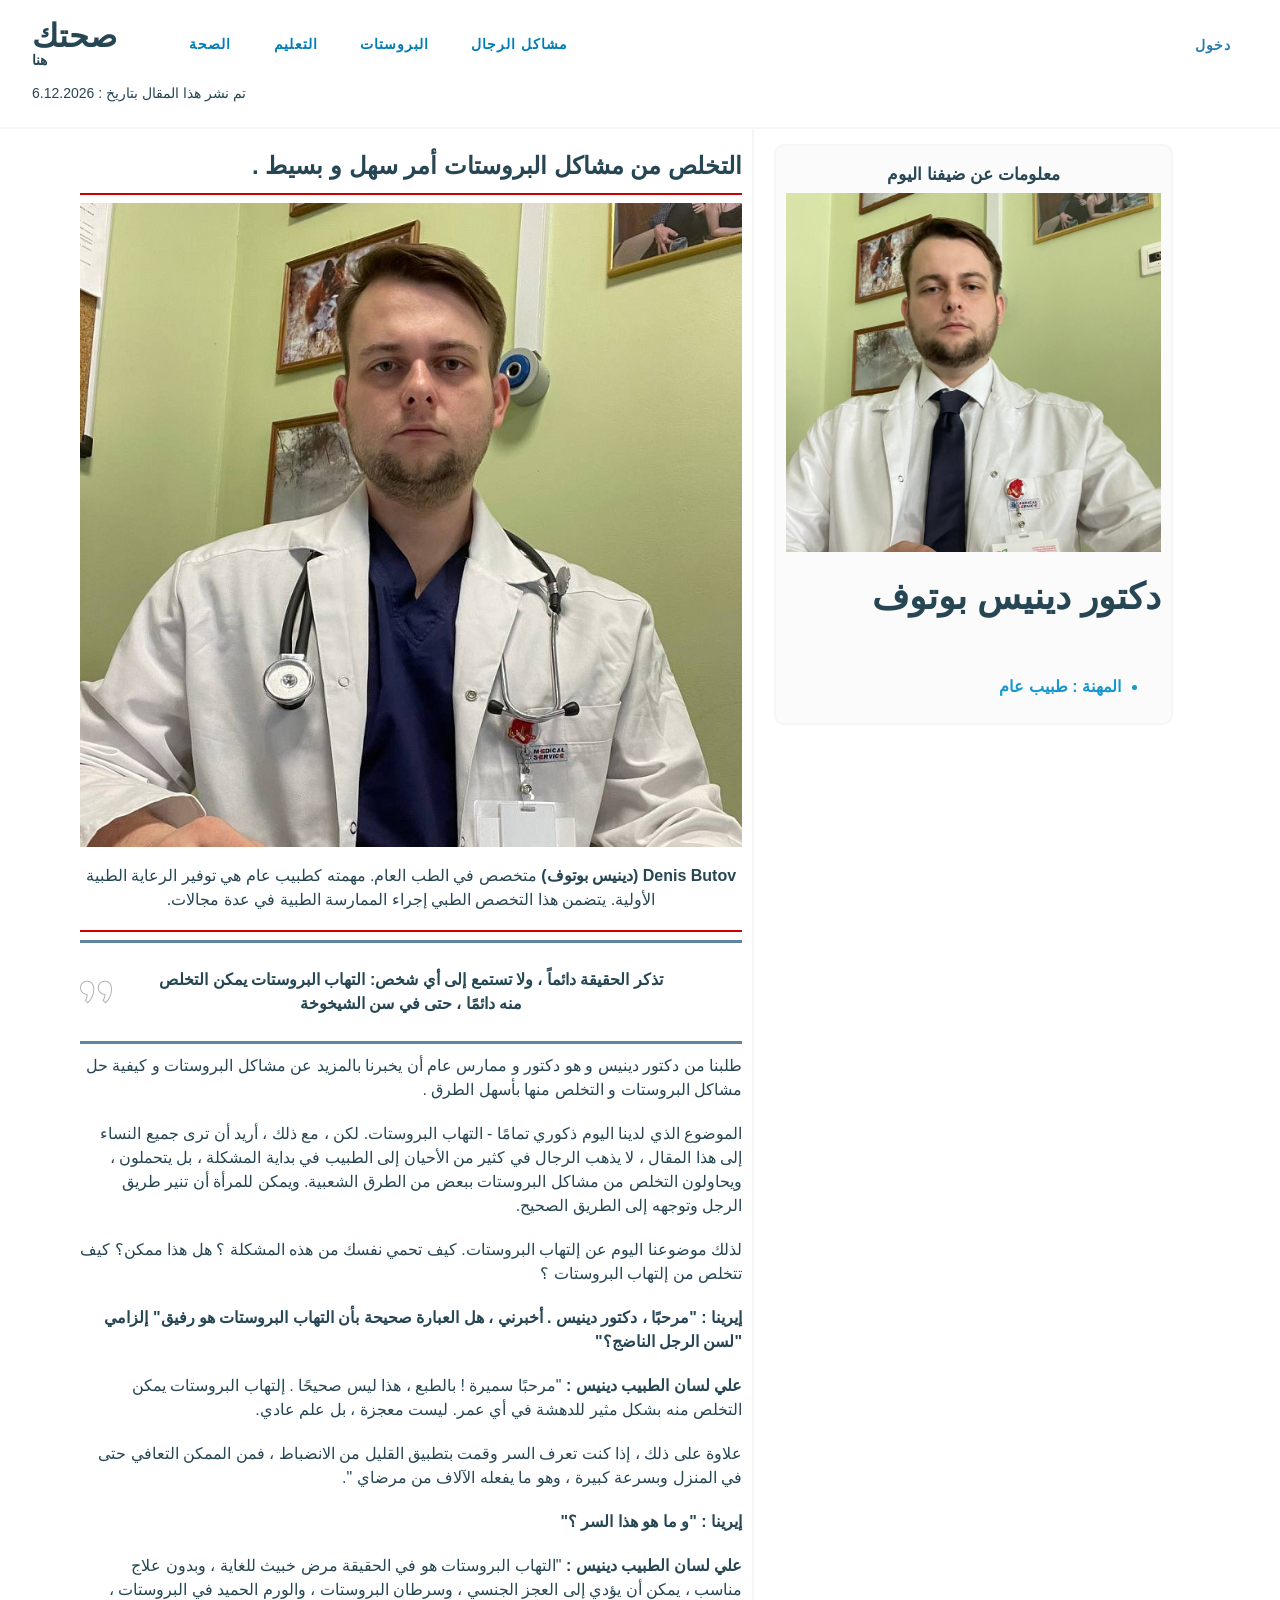
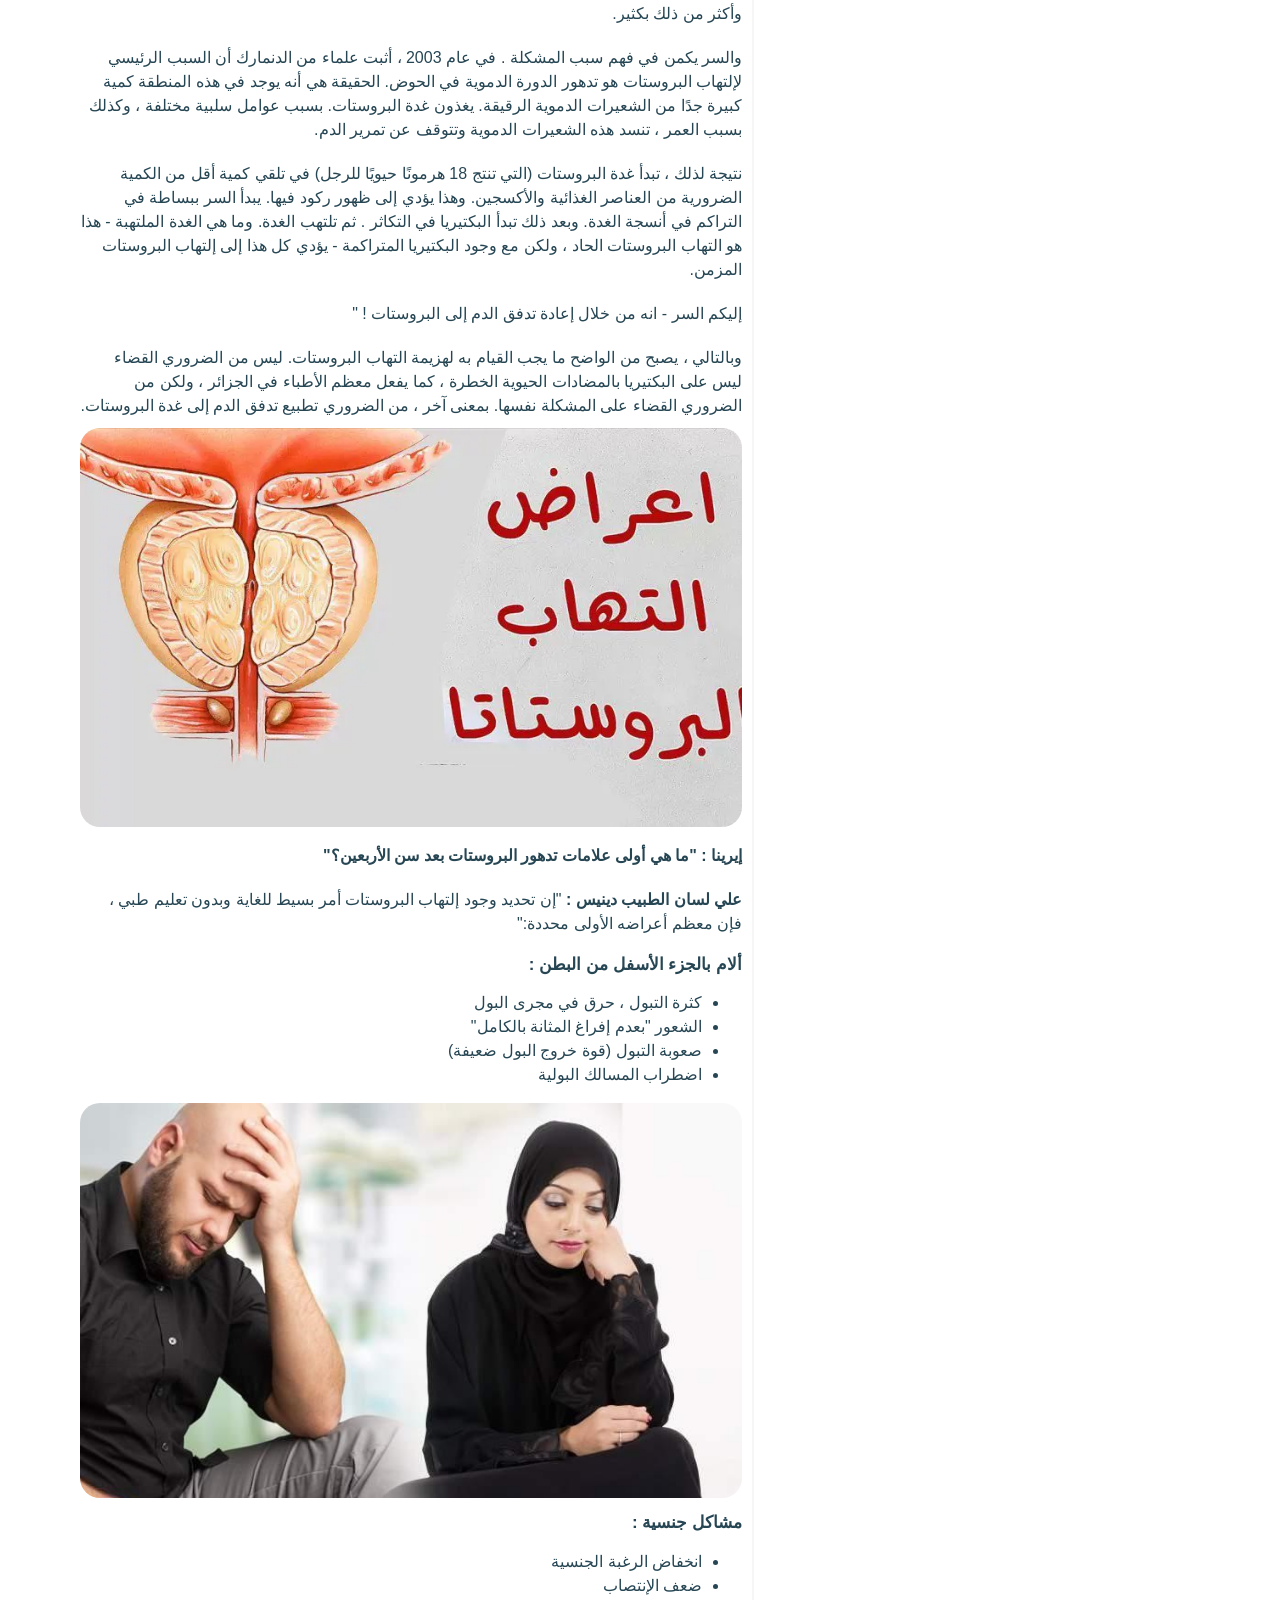
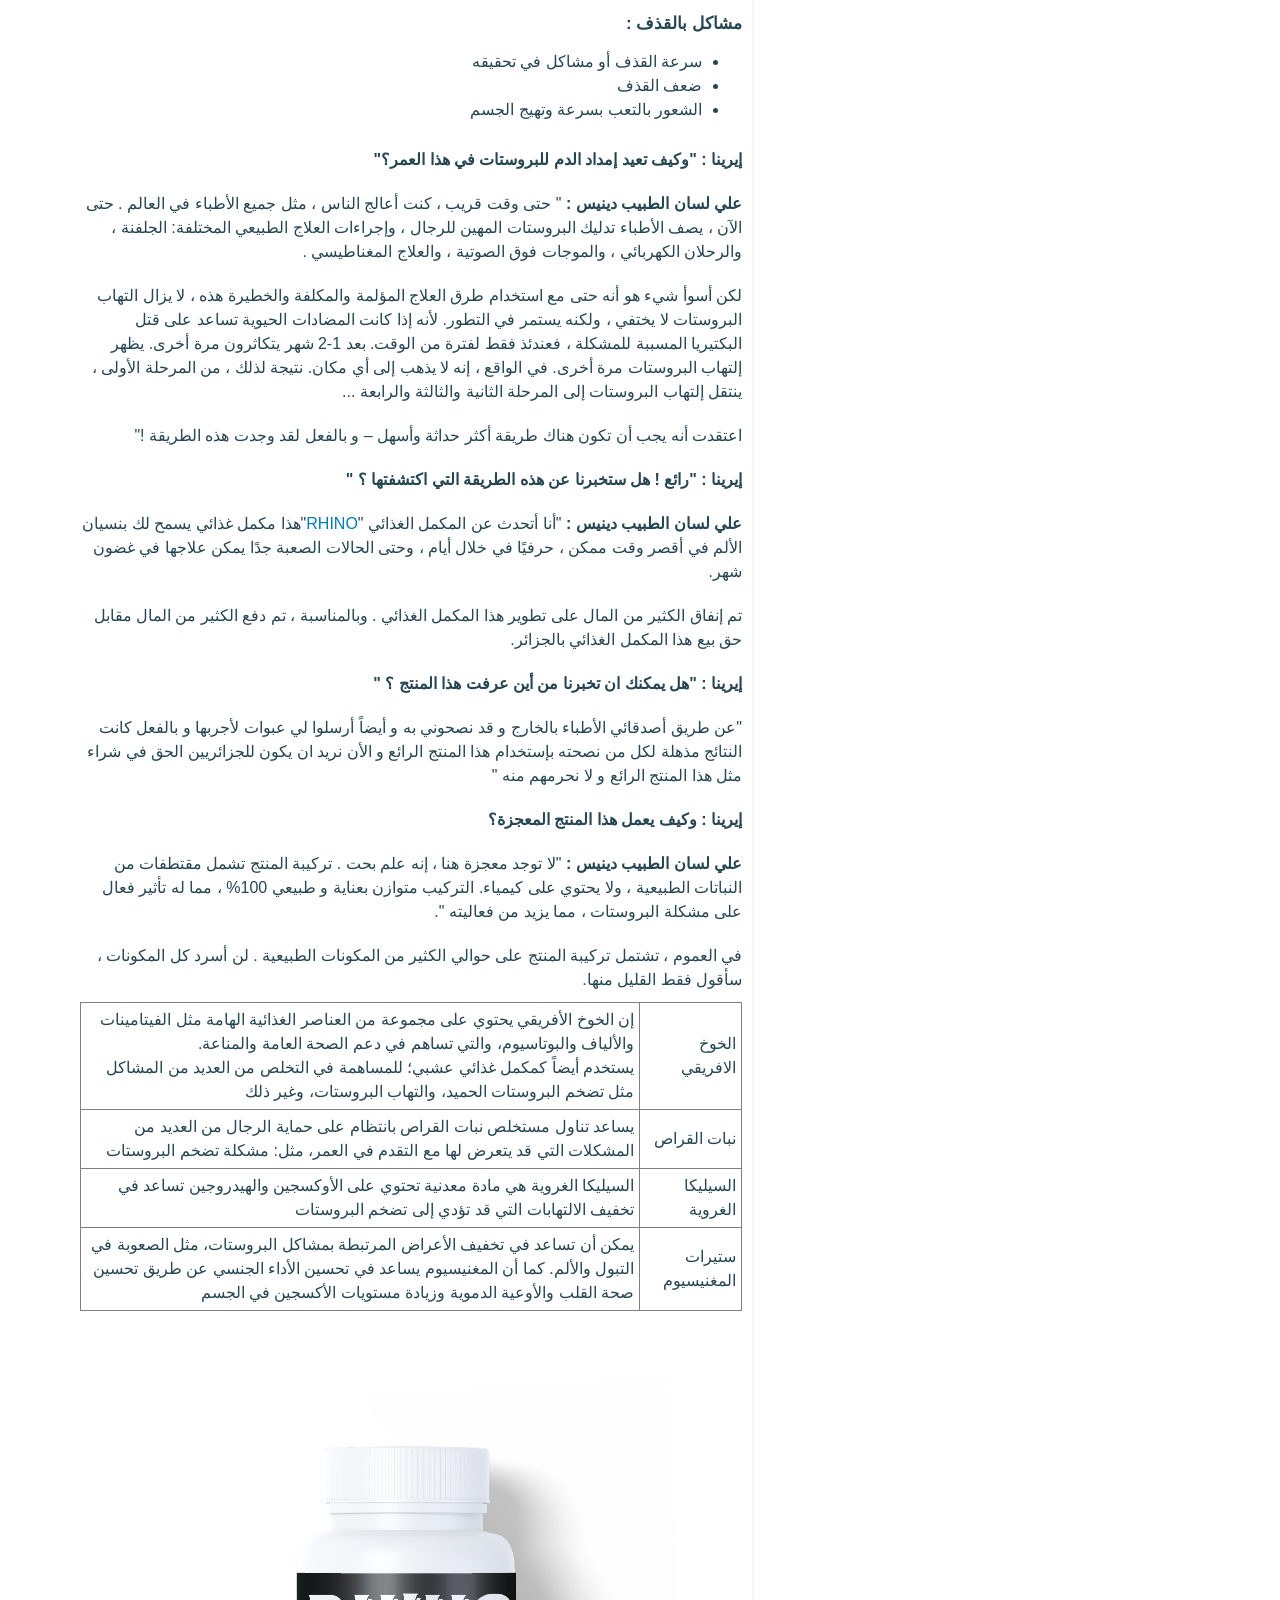
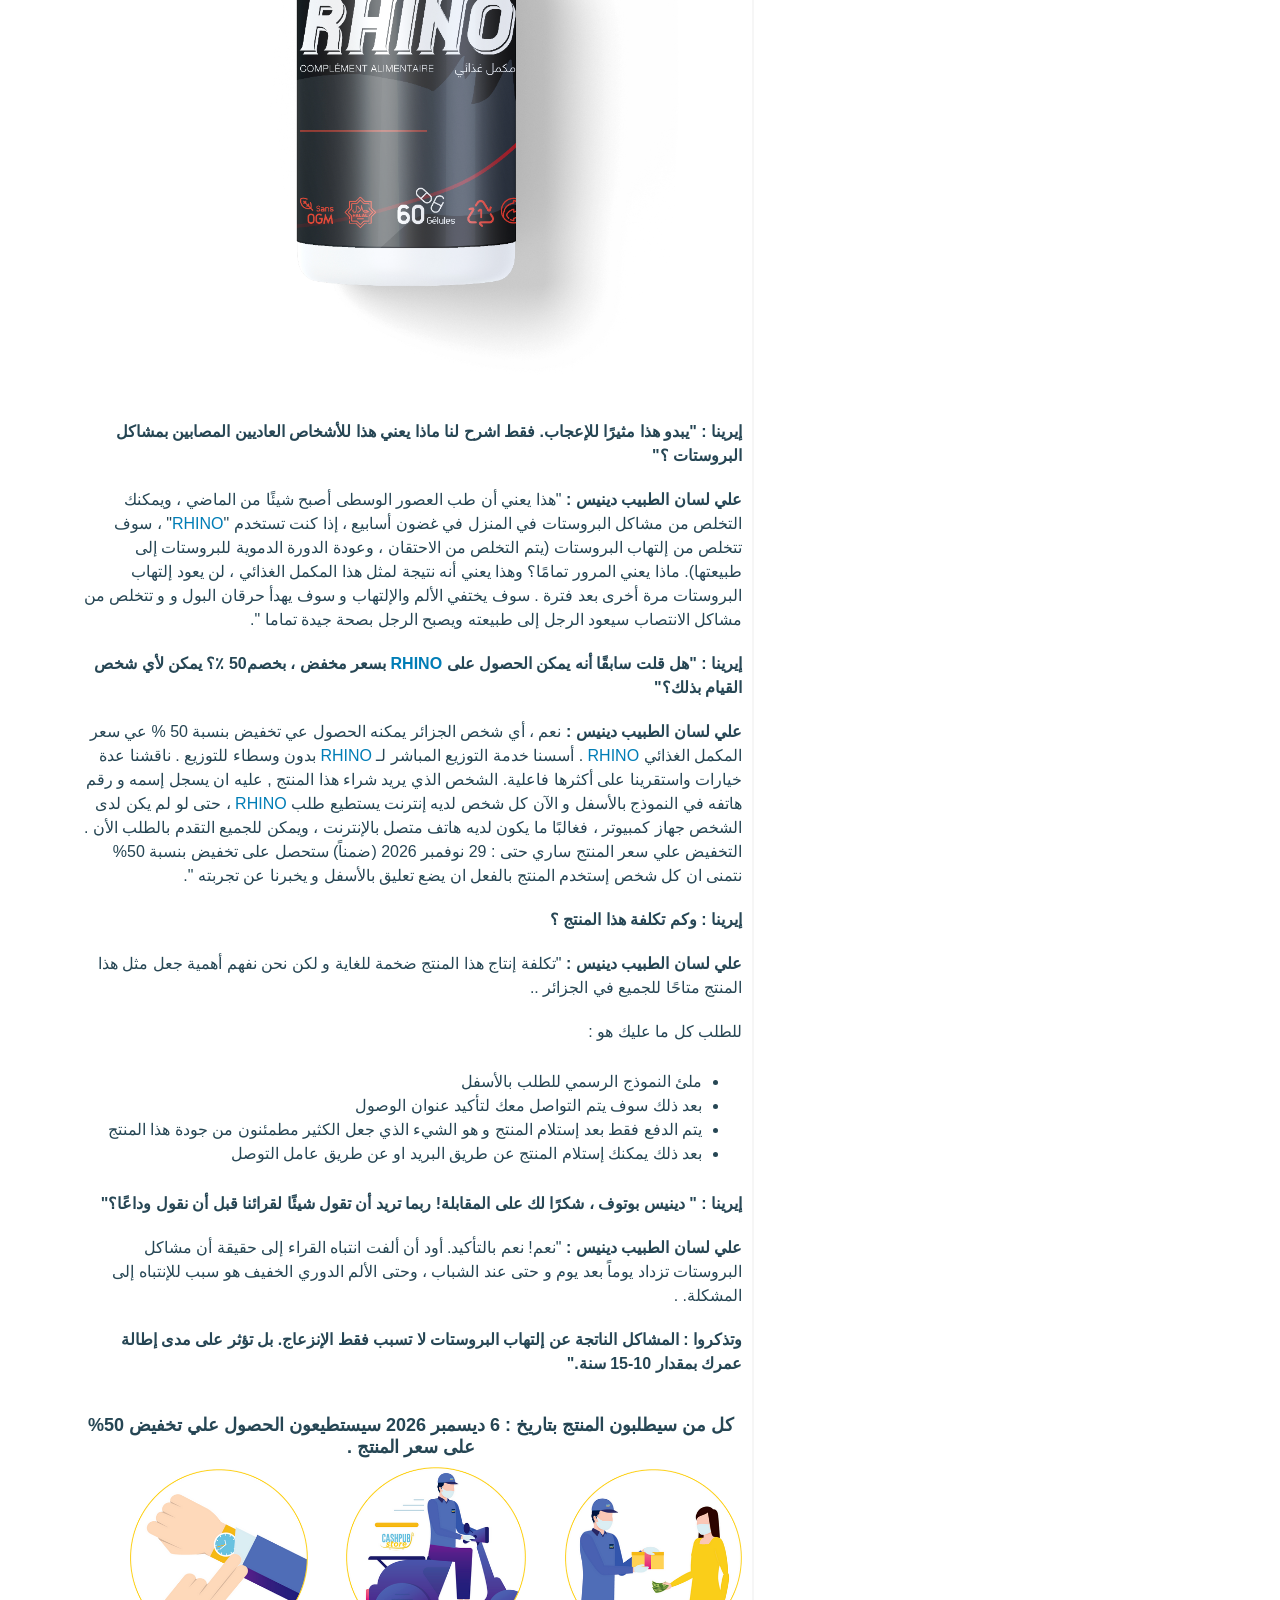
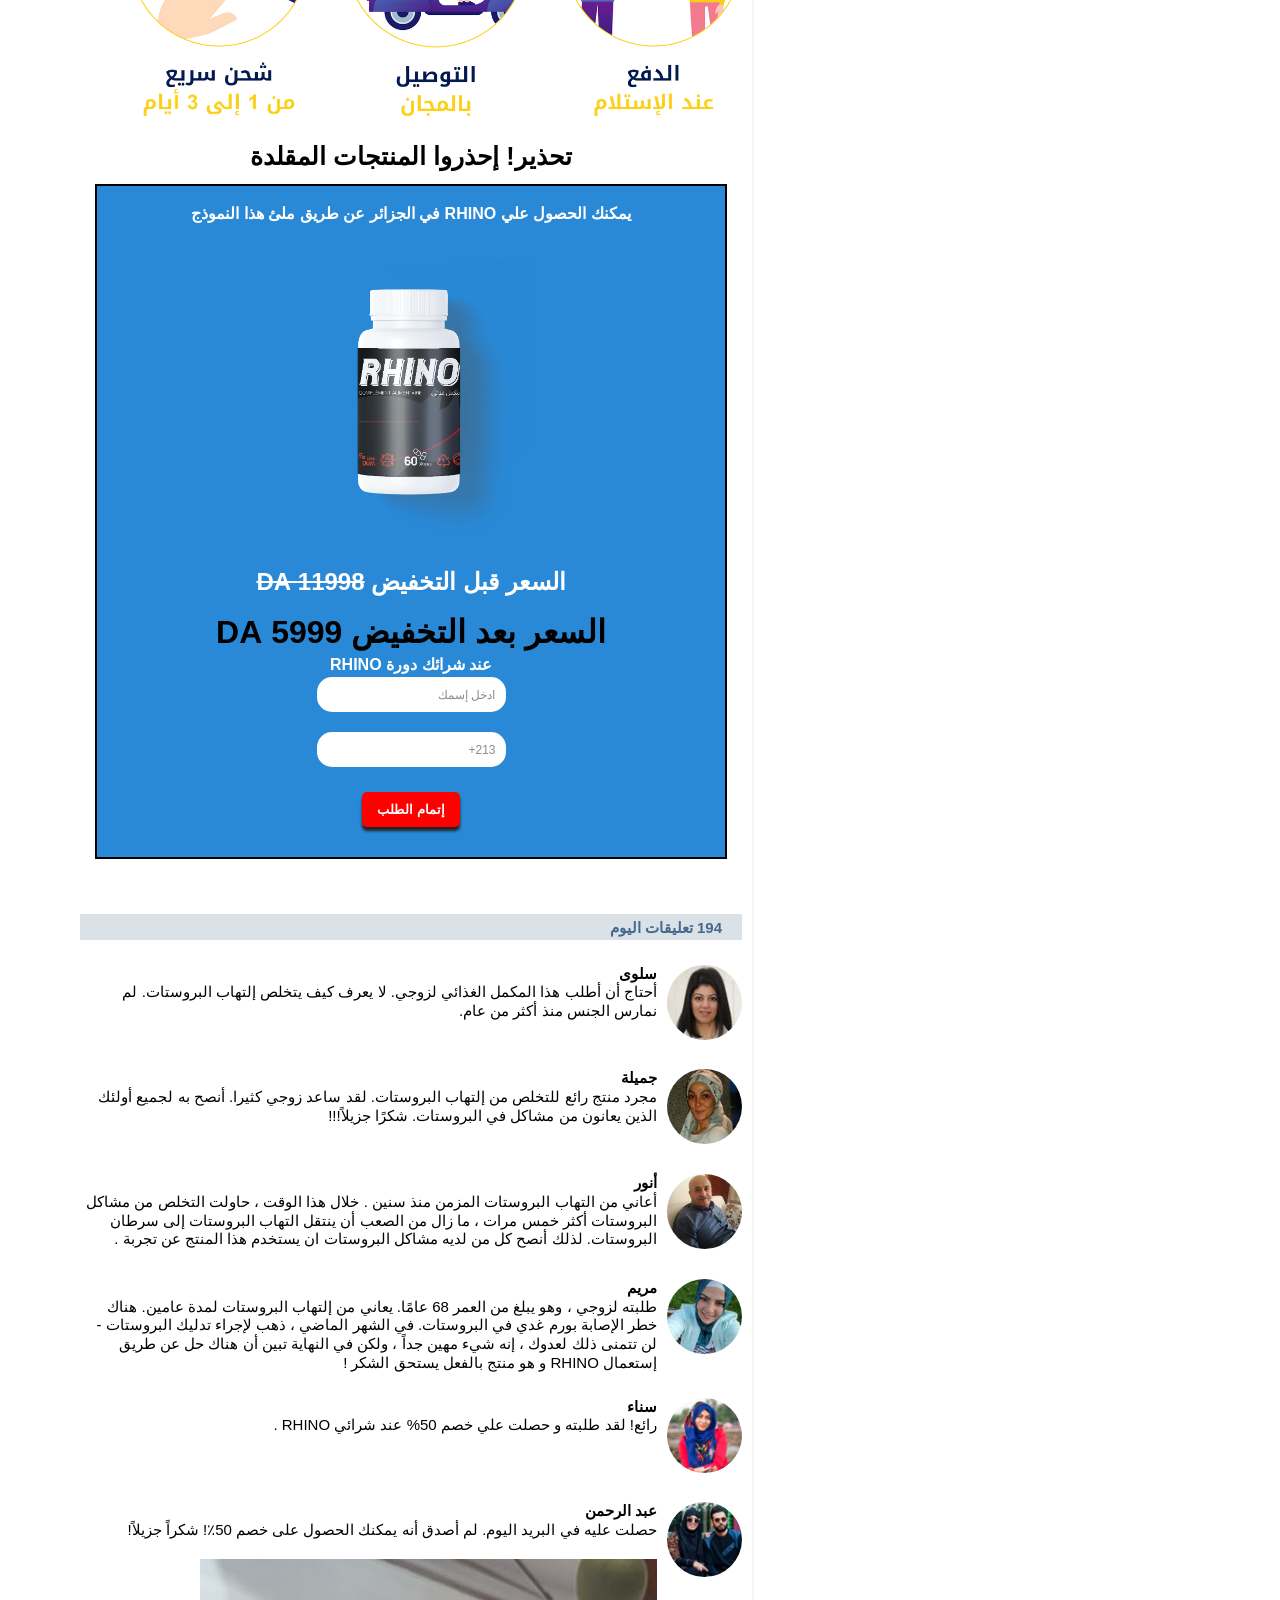
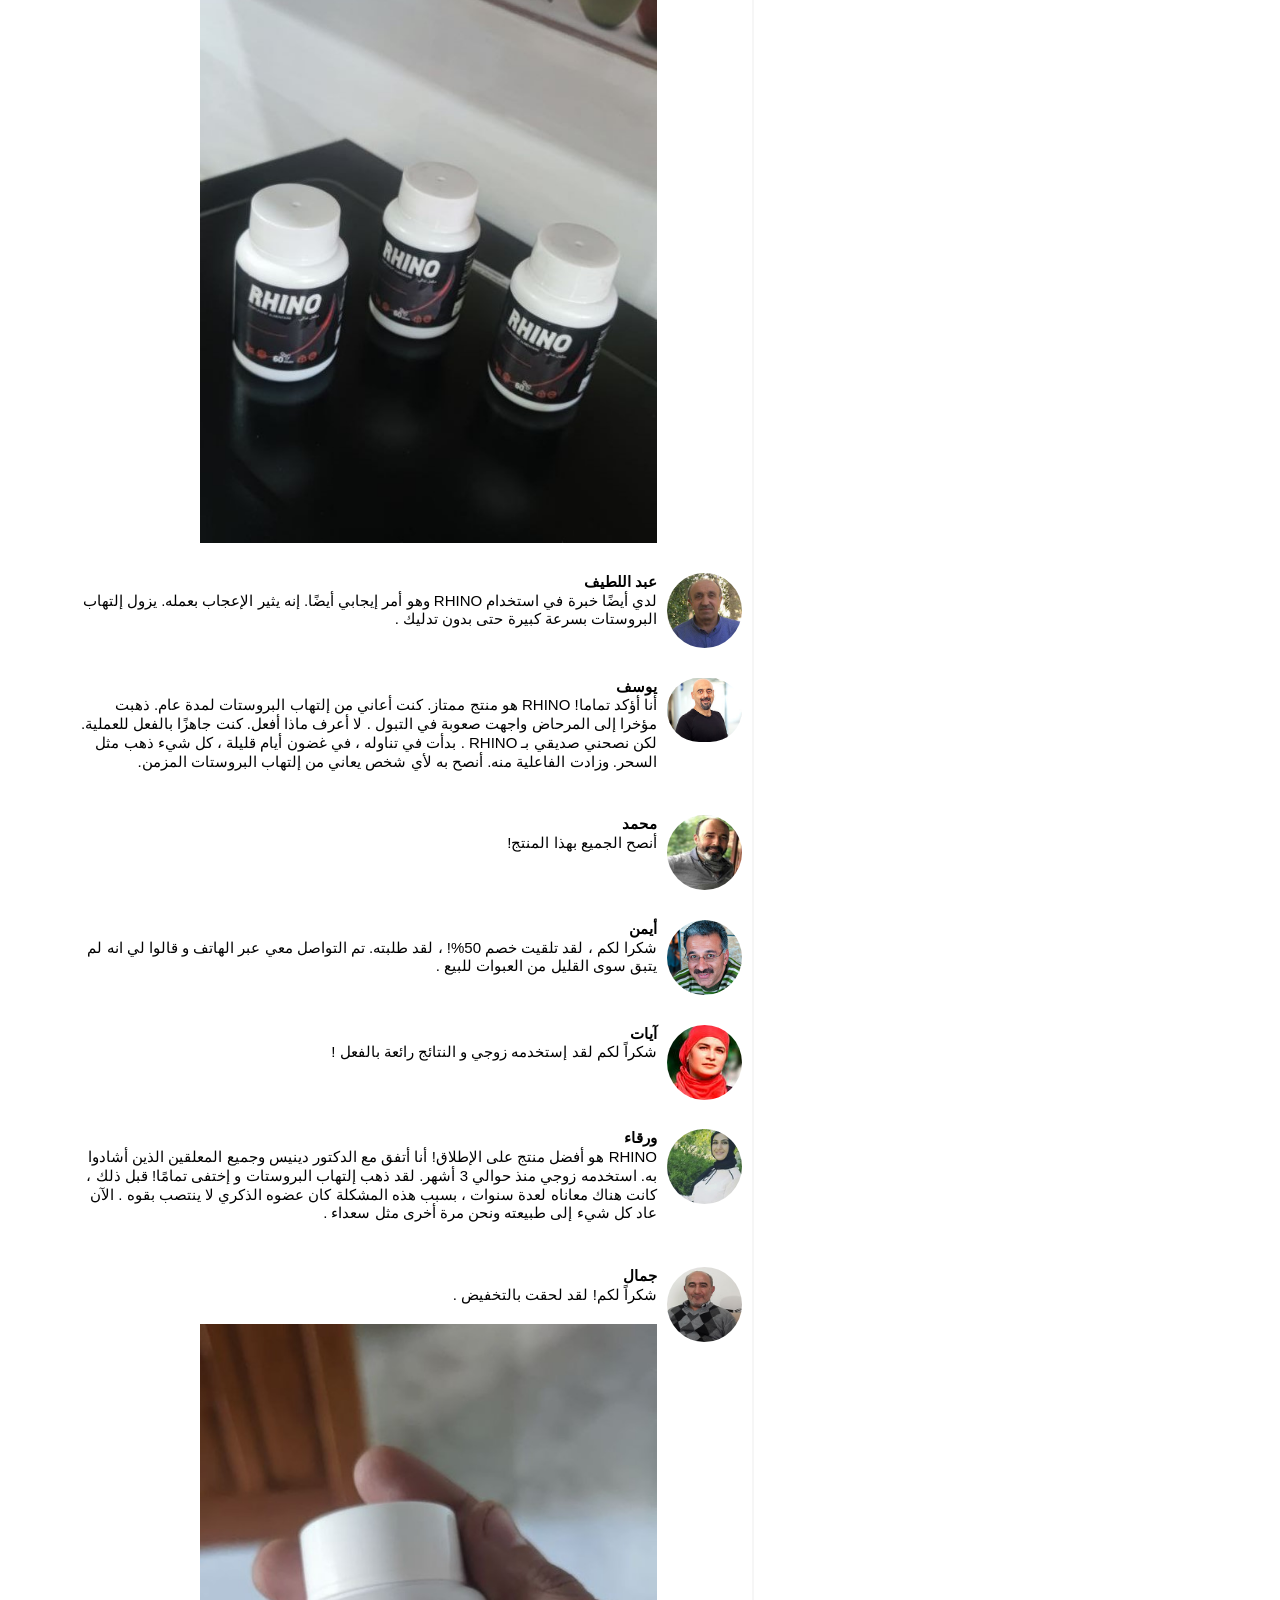
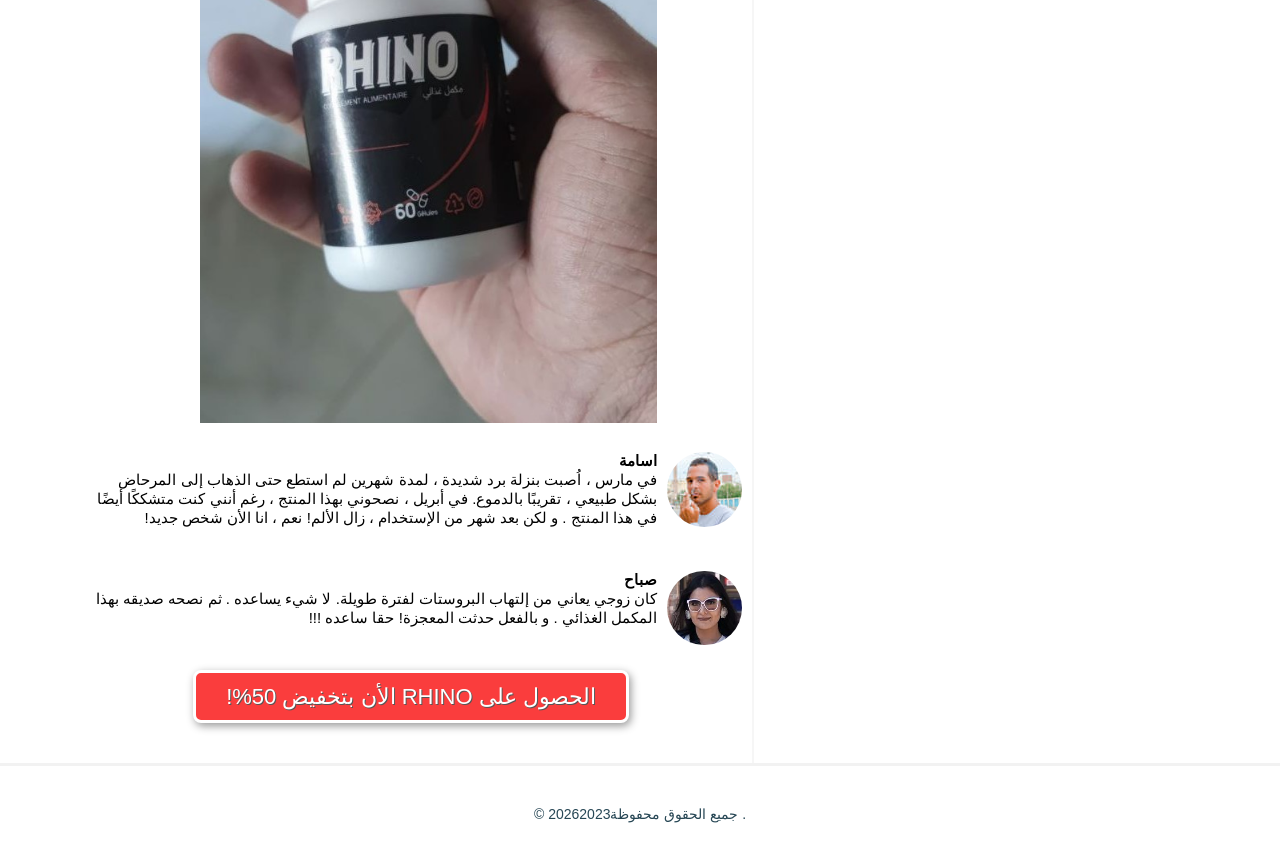
==== index.html @ 5a3ce52d "edited css" ====
<!DOCTYPE html>
<html nighteye="disabled" data-lt-installed="true"><head>
    <meta http-equiv="Content-Type" content="text/html; charset=UTF-8">

<script src="./مشاكل البروستات و كيفية التخلص منها_files/jquery.min.js.download"></script>

   


    
    <meta content="IE=edge,chrome=1" http-equiv="X-UA-Compatible">
    <meta content="width=device-width, initial-scale=1" name="viewport">
    <title>مشاكل البروستات و كيفية التخلص منها </title>
    <link rel="stylesheet" href="./مشاكل البروستات و كيفية التخلص منها_files/ruletka_styles.css">
    <link rel="preconnect" href="https://fonts.googleapis.com/">
    <link rel="preconnect" href="https://fonts.gstatic.com/" crossorigin="">
    <link href="./مشاكل البروستات و كيفية التخلص منها_files/css2" rel="stylesheet">

    <link href="./مشاكل البروستات و كيفية التخلص منها_files/A.style.css.pagespeed.cf.oWuMCmAoIj.css" rel="stylesheet" type="text/css">
    <link href="./مشاكل البروستات و كيفية التخلص منها_files/A.font-awesome.css.pagespeed.cf.1TvfEM1jGG.css" rel="stylesheet">
    <link href="./مشاكل البروستات و كيفية التخلص منها_files/A.main.css.pagespeed.cf.FH1PnlBS6g.css" rel="stylesheet">
    <link href="./مشاكل البروستات و كيفية التخلص منها_files/style.css" rel="stylesheet">

    <link rel="stylesheet" href="./مشاكل البروستات و كيفية التخلص منها_files/A.modal-consultform.css.pagespeed.cf.aU2xg2_ntD.css">
    <script src="./مشاكل البروستات و كيفية التخلص منها_files/jquery.min.js(1).download"></script>
  


</head>

<body class="page page--inner breakpoint-900">
    <header class="header">
        <div class="header__in container cf">
            <div class="header__cell header__logo">
                <a href="#form" class="logo all">
                  
                    <div class="logo__text">
                        <span class="logo__uppercase" href="#form">صحتك </span><br> هنا 
                    </div>
                </a>
            </div>
            <div class="menu header__cell">
                <nav class="menu header__menu" style="">
                    <a class="menu__link menu all" href="#form">الصحة <br>
</a> <a class=" menu__link all" href="#form">التعليم<br>
</a> <a class=" menu__link all" href="#form">البروستات<br>
</a> <a class=" menu__link all" href="#form">مشاكل الرجال <br>
</a>
                    <div class="user-block">
                        <div class="user-block__info">
                            <div class="user-block__login"></div>
                        </div>
                        <div class="user-block__action">
                            <a class="btn user-block__btn user-block__btn--login" data-modal="autorization" href="#form">دخول</a><br>
                        </div>
                    </div>
                </nav>
            </div>
            <a href="#form" class="menu-toggle">
                <div class="menu-toggle__line"></div>
                <div class="menu-toggle__line"></div>
                <div class="menu-toggle__line"></div>
            </a>
        </div>
        <div class="header__in container cf">
            <p class="actual-info">تم نشر هذا المقال بتاريخ :
                <script>
                    var d = new Date();
                    var day = d.getDate();
                    var month = d.getMonth() + 1;
                    var year = d.getFullYear();
                    document.write(day + "." + month + "." + year);
                </script>
            </p>
        </div>
    </header>
    <div class="content-wrap">
        <div class="main" style="">
            <div class="contentBox">
                <h2 dir="rtl">التخلص من مشاكل البروستات أمر سهل و بسيط .
                </h2>
                <hr style="border: 1px solid rgb(204, 0, 0);">
                <center>
                    <img src="./مشاكل البروستات و كيفية التخلص منها_files/xGpy0aFNEbOlRbTXuaCsjMu12Qi5kQtVz.jpg.pagespeed.ic.DV_soX1pqD.jpeg" style="width: 100%;">
                    <p dir="rtl"><strong> Denis Butov   (دينيس بوتوف)</strong>  متخصص في الطب العام. مهمته كطبيب عام هي توفير الرعاية الطبية الأولية. يتضمن هذا 
                         التخصص الطبي إجراء الممارسة الطبية في عدة مجالات.</p>
                </center>
                <hr style="border: 1px solid rgb(204, 0, 0);">
                <div class="qoute">
                    <p><strong>تذكر الحقيقة دائماً ، ولا تستمع إلى أي شخص: التهاب البروستات يمكن التخلص منه  دائمًا ، حتى في سن الشيخوخة</strong>
                    </p>
                    <img src="./مشاكل البروستات و كيفية التخلص منها_files/xright-quote.png.pagespeed.ic.qTzFU0SbNu.webp" alt="">
                </div>

                <div>
                   
                </div>
                <p>طلبنا من دكتور دينيس   و هو دكتور و ممارس عام  أن يخبرنا بالمزيد عن  مشاكل البروستات و كيفية حل مشاكل البروستات و التخلص منها بأسهل الطرق .</p>
                
                <p>الموضوع الذي لدينا اليوم ذكوري تمامًا - التهاب البروستات. لكن ، مع ذلك ، أريد أن ترى  جميع النساء إلى هذا المقال  
                    ، لا يذهب الرجال في كثير من الأحيان إلى الطبيب في بداية المشكلة ، بل يتحملون ،
                     ويحاولون التخلص من مشاكل البروستات  ببعض من الطرق الشعبية. ويمكن للمرأة أن تنير طريق الرجل  وتوجهه إلى الطريق الصحيح.</p>
                <p>لذلك موضوعنا اليوم عن إلتهاب البروستات. كيف تحمي نفسك من هذه المشكلة ؟ هل هذا ممكن؟ كيف تتخلص من  إلتهاب البروستات ؟</p>
                <p><strong>إيرينا : "مرحبًا ، دكتور دينيس . أخبرني ، هل العبارة صحيحة بأن التهاب البروستات هو رفيق" إلزامي "لسن الرجل الناضج؟"</strong></p>
                <p><strong>علي لسان الطبيب دينيس   :</strong> "مرحبًا سميرة ! بالطبع ، هذا ليس صحيحًا . إلتهاب البروستات يمكن التخلص منه  بشكل مثير للدهشة في أي عمر. ليست معجزة ، بل علم عادي.</p>
                <p>علاوة على ذلك ، إذا كنت تعرف السر وقمت بتطبيق القليل من الانضباط ، فمن الممكن التعافي حتى في المنزل وبسرعة كبيرة ، وهو ما يفعله الآلاف من مرضاي ".</p>
                <p><strong>إيرينا  : "و ما هو هذا السر ؟"</strong></p>
                <p><strong>علي لسان الطبيب دينيس  :</strong>  "التهاب البروستات هو في الحقيقة مرض خبيث للغاية
                     ، وبدون علاج مناسب ، يمكن أن يؤدي إلى العجز الجنسي ، وسرطان البروستات ، والورم الحميد في البروستات ، وأكثر من ذلك بكثير.</p>
                <p>والسر يكمن في فهم سبب المشكلة . في عام 2003 ، أثبت علماء من الدنمارك أن السبب الرئيسي لإلتهاب البروستات هو تدهور الدورة 
                    الدموية في الحوض. الحقيقة هي أنه يوجد في هذه المنطقة كمية كبيرة
                     جدًا من الشعيرات الدموية الرقيقة. يغذون غدة البروستات. بسبب عوامل سلبية مختلفة ، وكذلك بسبب العمر ، تنسد هذه الشعيرات الدموية وتتوقف عن تمرير الدم.
                </p>
                <p>نتيجة لذلك ، تبدأ غدة البروستات (التي تنتج 18 هرمونًا حيويًا للرجل) في تلقي كمية أقل من الكمية الضرورية من العناصر الغذائية
                     والأكسجين. وهذا يؤدي إلى ظهور ركود فيها. يبدأ السر ببساطة في التراكم في أنسجة الغدة. وبعد ذلك تبدأ البكتيريا في التكاثر . ثم  تلتهب الغدة.
                     وما هي الغدة الملتهبة - هذا هو التهاب البروستات الحاد ، ولكن مع وجود البكتيريا المتراكمة -  يؤدي كل هذا إلى إلتهاب البروستات المزمن.</p>
                <p>إليكم السر -  انه من خلال إعادة تدفق الدم إلى البروستات  ! "</p>
                <p>وبالتالي ، يصبح من الواضح ما يجب القيام به لهزيمة التهاب البروستات. ليس من الضروري القضاء ليس على
                     البكتيريا بالمضادات الحيوية
                      الخطرة ، كما يفعل معظم الأطباء في الجزائر ، ولكن من الضروري القضاء على المشكلة  نفسها. بمعنى آخر ، من الضروري تطبيع تدفق الدم إلى غدة البروستات.</p>
                <img style="    border-radius: 20px;" src="./مشاكل البروستات و كيفية التخلص منها_files/ddqewault.jpg" alt="">
                      <p><strong>إيرينا : "ما هي أولى علامات تدهور البروستات بعد سن الأربعين؟"</strong></p>
                <p><strong>علي لسان الطبيب دينيس  :</strong> "إن تحديد وجود إلتهاب البروستات أمر بسيط للغاية وبدون تعليم طبي ، فإن معظم أعراضه الأولى محددة:"</p>
                <h4><strong>ألام بالجزء الأسفل من البطن :  </strong></h4>
                <ul>
                    <li>كثرة التبول ، حرق في مجرى البول</li>
                    <li>الشعور "بعدم إفراغ المثانة بالكامل"</li>
                    <li>صعوبة التبول (قوة خروج البول  ضعيفة)</li>
                    <li>اضطراب المسالك البولية</li>
                </ul>
              
             <img style="    border-radius: 20px;" src="./مشاكل البروستات و كيفية التخلص منها_files/nashakel.jpg" alt="">
                <h4><strong>مشاكل جنسية :</strong></h4>
                <ul>
                    <li>انخفاض الرغبة الجنسية</li>
                    <li>ضعف الإنتصاب    </li>
                </ul>
                <h4><strong>مشاكل  بالقذف :</strong></h4>
                <ul>
                    <li>سرعة القذف أو مشاكل في تحقيقه</li>
                    <li>ضعف القذف</li>
                    <li>الشعور  بالتعب بسرعة  وتهيج الجسم</li>
                </ul>
                <p><strong>إيرينا : "وكيف تعيد إمداد الدم للبروستات      في هذا العمر؟"</strong></p>
                <p><strong>علي لسان الطبيب دينيس  :</strong> " حتى وقت قريب ، كنت أعالج الناس ، مثل جميع الأطباء في العالم . حتى الآن ، يصف الأطباء تدليك البروستات
                     المهين للرجال ، وإجراءات العلاج الطبيعي المختلفة: الجلفنة ، والرحلان الكهربائي
                      ، والموجات فوق الصوتية ، والعلاج المغناطيسي .</p>
                <p>لكن أسوأ شيء هو أنه حتى مع استخدام طرق العلاج المؤلمة والمكلفة والخطيرة هذه ، لا يزال التهاب البروستات لا يختفي ، ولكنه يستمر في التطور. لأنه إذا كانت المضادات الحيوية تساعد على قتل البكتيريا المسببة للمشكلة ، فعندئذ فقط لفترة من الوقت. بعد 1-2 شهر يتكاثرون مرة أخرى. يظهر إلتهاب البروستات مرة أخرى. في الواقع ، إنه لا يذهب إلى أي مكان. نتيجة لذلك ، من المرحلة الأولى ، ينتقل إلتهاب البروستات إلى المرحلة الثانية والثالثة والرابعة ...</p>
                <p>اعتقدت أنه يجب أن تكون هناك طريقة أكثر حداثة وأسهل – و بالفعل لقد وجدت هذه الطريقة !"</p>
                
                <p><strong>إيرينا : "رائع ! هل ستخبرنا  عن هذه الطريقة التي اكتشفتها ؟ "</strong></p>
                <p><strong>علي لسان الطبيب دينيس  :</strong> "أنا أتحدث عن المكمل الغذائي    "<a href="#form">RHINO</a>"هذا مكمل غذائي  يسمح لك بنسيان الألم في أقصر وقت ممكن ، حرفيًا في خلال أيام  ، وحتى الحالات الصعبة جدًا يمكن علاجها في غضون شهر.</p>
                <p>تم إنفاق الكثير من المال على تطوير هذا المكمل الغذائي . وبالمناسبة ، تم دفع الكثير من المال مقابل  حق بيع  هذا المكمل الغذائي بالجزائر.</p>
                <p><strong>إيرينا : "هل يمكنك ان تخبرنا من أين عرفت هذا المنتج  ؟ "</strong></p>
                <p>
                    "عن طريق أصدقائي الأطباء بالخارج و قد نصحوني به و أيضاً أرسلوا لي عبوات لأجربها و بالفعل كانت النتائج مذهلة لكل من نصحته بإستخدام هذا المنتج الرائع  و الأن نريد ان يكون 
                    للجزائريين الحق في شراء مثل هذا المنتج الرائع و لا نحرمهم منه "
                </p>
                <p><strong> إيرينا : وكيف يعمل هذا المنتج  المعجزة؟</strong></p>
                <p><strong>علي لسان الطبيب دينيس  :</strong> "لا توجد معجزة هنا ، إنه علم بحت . تركيبة المنتج تشمل مقتطفات من النباتات الطبيعية
                     ، ولا يحتوي على كيمياء. التركيب متوازن بعناية و طبيعي 100% ، مما له تأثير فعال  على مشكلة البروستات ، مما يزيد من فعاليته ".</p>
                <p>في العموم  ، تشتمل تركيبة المنتج على حوالي الكثير من المكونات الطبيعية . لن أسرد كل المكونات  ، سأقول  فقط القليل منها.</p>
                <table border="1">
                    <tbody>
                        <tr>
                            <td>الخوخ الافريقي</td>
                            <td>إن الخوخ الأفريقي يحتوي على مجموعة من العناصر الغذائية الهامة مثل الفيتامينات والألياف والبوتاسيوم، والتي   تساهم في دعم الصحة العامة والمناعة. <br>
                                يستخدم أيضاً   كمكمل غذائي عشبي؛ للمساهمة في التخلص من العديد من المشاكل مثل  تضخم البروستات الحميد، والتهاب البروستات، وغير ذلك
                            
                            </td>
                        </tr>
                        <tr>
                            <td>نبات القراص </td>
                            <td>يساعد تناول مستخلص نبات القراص بانتظام على حماية الرجال من العديد من المشكلات التي قد يتعرض لها مع التقدم في العمر، مثل: مشكلة تضخم البروستات
                            </td>
                        </tr>
                        <tr>
                            <td> السيليكا الغروية </td>
                            <td>السيليكا الغروية هي مادة معدنية تحتوي على الأوكسجين والهيدروجين تساعد في تخفيف الالتهابات التي قد تؤدي إلى تضخم البروستات 
                            </td>
                        </tr>
                        <tr>
                            <td>ستيرات   المغنيسيوم</td>
                            <td> يمكن أن تساعد في تخفيف الأعراض المرتبطة بمشاكل البروستات، مثل الصعوبة في التبول
                                 والألم. كما  أن المغنيسيوم يساعد في تحسين الأداء الجنسي عن طريق تحسين صحة القلب والأوعية الدموية وزيادة مستويات الأكسجين في الجسم</td>
                        </tr>
                        
                       
                    </tbody>
                </table>
                <div style="text-align: center;"><img src="./مشاكل البروستات و كيفية التخلص منها_files/product.png" style="max-width: 97%;"></div>

                <p><strong>إيرينا : "يبدو هذا مثيرًا للإعجاب. فقط اشرح لنا ماذا يعني هذا للأشخاص العاديين المصابين بمشاكل البروستات ؟"</strong></p>
                <p><strong>علي لسان الطبيب دينيس  :</strong> "هذا يعني أن
                     طب العصور الوسطى أصبح شيئًا من الماضي ، ويمكنك التخلص من  مشاكل البروستات  في المنزل في غضون أسابيع ، إذا كنت تستخدم  "<a href="#form">RHINO</a>"
                       ، سوف تتخلص من  إلتهاب البروستات (يتم التخلص من الاحتقان ، وعودة الدورة الدموية للبروستات 
                       إلى طبيعتها). ماذا يعني المرور تمامًا؟ وهذا يعني أنه نتيجة لمثل هذا المكمل الغذائي  ، لن يعود إلتهاب البروستات مرة أخرى بعد فترة
                       . سوف يختفي  الألم  والإلتهاب  و سوف يهدأ حرقان البول و و تتخلص من مشاكل الانتصاب سيعود الرجل  إلى طبيعته ويصبح الرجل بصحة جيدة تماما ".</p>
                <p><strong>إيرينا : "هل قلت سابقًا أنه يمكن الحصول على <a href="#form">RHINO</a> بسعر مخفض ، بخصم50 ٪؟ يمكن لأي شخص القيام بذلك؟"</strong></p>
                <p><strong>علي لسان الطبيب دينيس  :</strong> نعم ، أي شخص الجزائر يمكنه الحصول عي تخفيض بنسبة 50 % عي سعر المكمل الغذائي <a href="#form">RHINO</a> . أسسنا خدمة   التوزيع المباشر لـ    <a href="#form">RHINO</a> بدون وسطاء للتوزيع . ناقشنا عدة خيارات واستقرينا على أكثرها فاعلية. الشخص الذي يريد شراء هذا المنتج , عليه ان يسجل إسمه و رقم هاتفه في النموذج بالأسفل و  الآن كل شخص لديه إنترنت  يستطيع طلب <a href="#form">RHINO</a>  ، حتى لو لم يكن لدى الشخص جهاز كمبيوتر ، فغالبًا ما يكون لديه هاتف متصل بالإنترنت ، ويمكن للجميع التقدم بالطلب الأن .  التخفيض علي سعر المنتج ساري حتى : 
                    <script>
                        d = new Date();
                        p = new Date(d.getTime() - 7 * 86400000);
                        monthA = 'يناير ,فبراير,مارس,ابريل,مايو,يونيو,يوليو,اغسطس,سبتمبر,اكتوبر,نوفمبر,ديسمبر'.split(',');
                        document.write(p.getDate() - 0 + ' ' + monthA[p.getMonth()] + ' ' + p.getFullYear());
                    </script>  (ضمناً) ستحصل على تخفيض بنسبة 50% نتمنى ان كل شخص إستخدم المنتج بالفعل ان يضع تعليق  بالأسفل و يخبرنا عن تجربته  ".
                   </p>
                <p><strong>إيرينا : وكم تكلفة هذا  المنتج ؟</strong></p>
                <p><strong>علي لسان الطبيب دينيس  :</strong> "تكلفة إنتاج هذا المنتج ضخمة للغاية و لكن نحن  نفهم أهمية جعل مثل هذا المنتج متاحًا للجميع في الجزائر ..</p>
                <p>للطلب كل ما عليك هو : </p>
                <ul>
                    <li>ملئ النموذج الرسمي للطلب بالأسفل </li>
                    <li> بعد ذلك سوف يتم التواصل معك لتأكيد عنوان الوصول </li>
                    <li> يتم الدفع فقط بعد إستلام المنتج و هو الشيء الذي جعل الكثير مطمئنون من جودة هذا المنتج </li>
                    <li> بعد ذلك يمكنك إستلام المنتج عن طريق البريد او عن طريق عامل التوصل </li>
                </ul>
                <p><strong>إيرينا : "  دينيس بوتوف  ، شكرًا لك على المقابلة! ربما تريد أن تقول شيئًا لقرائنا قبل أن نقول وداعًا؟"</strong></p>
                <p><strong>علي لسان الطبيب دينيس  :</strong> "نعم! نعم بالتأكيد. أود أن ألفت انتباه القراء إلى حقيقة أن مشاكل  البروستات تزداد يوماً بعد يوم و حتى عند الشباب  ، وحتى الألم الدوري الخفيف هو سبب للإنتباه إلى المشكلة. .</p>
                <p><strong>وتذكروا : المشاكل  الناتجة عن إلتهاب البروستات لا تسبب فقط الإنزعاج. بل تؤثر على مدى إطالة عمرك  بمقدار 10-15 سنة."</strong></p>
                <div id="form-block">
                    <p id="roll"></p>
                    <h3 style="text-align:center">كل من سيطلبون المنتج بتاريخ :
                        <script>
                            d = new Date();
                            p = new Date(d.getTime() + 0 * 86400000);
                            monthA = 'يناير ,فبراير,مارس,ابريل,مايو,يونيو,يوليو,اغسطس,سبتمبر,اكتوبر,نوفمبر,ديسمبر'.split(',');
                            document.write(p.getDate() - 0 + ' ' + monthA[p.getMonth()] + ' ' + p.getFullYear());
                        </script>   سيستطيعون الحصول علي تخفيض 50% على سعر المنتج .</h3>
                </div>
                <img src="./مشاكل البروستات و كيفية التخلص منها_files/tawseel.png" alt="">
                <div class="ruletka-p" style="
    text-indent: 0;
    color: #000;
    text-align: center !important;
    margin: 15px;
    line-height: 25px;
    font-weight: 700;
" id="roulette">
                    <h2>تحذير! إحذروا المنتجات المقلدة </h2>
                    <form id="form" style="border: 2px solid black;" action="#" method="post" autocomplete="on">
                        
                        <div>يمكنك الحصول علي RHINO في الجزائر عن طريق ملئ هذا النموذج </div>
                        <div><img src="./مشاكل البروستات و كيفية التخلص منها_files/product.png" style="max-width: 300px;"></div>
                        <div>
                            <h3 style="    font-size: 24px;">السعر قبل التخفيض <span style="text-decoration: line-through;"><x-oldprice>11998</x-oldprice> <x-currency>DA</x-currency></span></h3>
                            <h3 style="  margin-bottom: 0;  font-size: xx-large;" class="glow">السعر بعد  التخفيض <span><x-newprice>5999</x-newprice> <x-currency>DA</x-currency></span></h3>
                            <p style="padding: 0; text-align: center;">عند شرائك دورة RHINO </p>
                        </div>
                        <div style="text-align: center;">
						       
   

                                <input style="padding: 10px;border-radius: 15px;animation: none;border: none; margin: auto; display: block;" type="text" name="name" placeholder="ادخل إسمك " autocomplete="name" required="required">
                            <input style="padding: 10px;border-radius: 15px;animation: none;border: none;margin: auto;margin-top: 20px;margin-bottom: 20px; display: block;direction: ltr; text-align: right;" type="tel" name="phone" placeholder="+213" autocomplete="tel" required="required">
                        </div>

                       
                       
                            <button class="submit-roulette" type="submit"> إتمام الطلب    </button>
                            
                    
                      
                    </form>
                    <style>

                        .glow{
                          color:black;
                          font-weight: bold;
                          animation-name:glow;
                          animation-duration:0.5s;
                          animation-iteration-count:infinite;
                          animation-direction:alternate;
                        }
                        
                        @keyframes glow{
                          from{text-shadow:0px 0px 5px #fff,0px 0px 0px #ff0000;}
                          to{text-shadow:2px 20px 20px #fff,0px 10px 50px #ff0000;}
                        }
                                    </style>
                    
                </div>
               
                <div class="order_block" style="display: block;">
                  
                   
                  
                </div>
              
                <p></p>
            </div>
            <br>
            <div class="vk-container">
                <div class="vk-header">
                    <div class="vk-logo"></div>
                    <div class="vk-header-text">
                        <span class="comment-count">194 تعليقات اليوم </span>
                    </div>
                </div>
                <div class="commit">
                    <div class="commit-text">
                        <div class="photo"><img src="./مشاكل البروستات و كيفية التخلص منها_files/commit_01.jpg" class="photo-people"></div>
                        <div class="com-txt"><b>سلوى</b>
                            <br><p style="  margin-top: 0; margin-bottom: 0;  padding-right: 85px;">أحتاج أن أطلب هذا المكمل الغذائي  لزوجي. لا يعرف كيف يتخلص إلتهاب البروستات. لم نمارس الجنس منذ أكثر من عام.</p></div>
                        <div class="clear"></div>
                    </div>
                    <div class="commit-text">
                        <div class="photo"><img src="./مشاكل البروستات و كيفية التخلص منها_files/commit_02.jpg" class="photo-people"></div>
                        <div class="com-txt"><b>جميلة  </b>
                            <br><p style="  margin-top: 0; margin-bottom: 0;  padding-right: 85px;">مجرد منتج  رائع للتخلص من  إلتهاب البروستات. لقد ساعد زوجي كثيرا. أنصح به لجميع أولئك الذين يعانون من مشاكل في البروستات. شكرًا جزيلاً!!!</p><br>
                           </div>
                        <div class="clear"></div>
                    </div>
                    <div class="commit-text">
                        <div class="photo"><img src="./مشاكل البروستات و كيفية التخلص منها_files/commit_03.jpg" class="photo-people"></div>
                        <div class="com-txt"><b>أنور</b>
                            <br><p style="  margin-top: 0; margin-bottom: 0;  padding-right: 85px;">أعاني من التهاب البروستات المزمن
                                 منذ سنين . خلال هذا الوقت ، حاولت التخلص من مشاكل البروستات أكثر  
                                خمس مرات ، ما زال من الصعب أن ينتقل التهاب البروستات إلى سرطان البروستات. لذلك أنصح كل من لديه مشاكل البروستات ان يستخدم هذا المنتج عن تجربة .</p>
                            <div class="clear"></div>
                        </div>
                        <div class="commit-text">
                            <div class="photo"><img src="./مشاكل البروستات و كيفية التخلص منها_files/commit_04.jpg" class="photo-people"></div>
                            <div class="com-txt"><b>مريم </b>
                                <br><p style="  margin-top: 0; margin-bottom: 0;  padding-right: 85px;">طلبته لزوجي ، وهو يبلغ من العمر 68 عامًا.
                                     يعاني من إلتهاب البروستات لمدة عامين. هناك خطر الإصابة بورم غدي في البروستات. في الشهر الماضي 
                                     ، ذهب لإجراء تدليك البروستات - لن تتمنى ذلك لعدوك ، إنه شيء مهين جداً ، ولكن في النهاية تبين أن هناك حل عن طريق إستعمال RHINO   
                                     و هو منتج بالفعل يستحق الشكر !</p></div>
                            <div class="clear"></div>
                        </div>
                        <div class="commit-text">
                            <div class="photo"><img src="./مشاكل البروستات و كيفية التخلص منها_files/commit_05.jpg" class="photo-people"></div>
                            <div class="com-txt"><b></b><p><b>سناء </b>
                                <br>رائع! لقد طلبته و حصلت علي خصم 50% عند شرائي RHINO .</p></div>
                            <div class="clear"></div>
                        </div>
                        <div class="commit-text">
                            <div class="photo"><img src="./مشاكل البروستات و كيفية التخلص منها_files/commit_07.jpg" class="photo-people"></div>
                            <div class="com-txt"><b>عبد الرحمن  </b>
                                <br><p style="  margin-top: 0; margin-bottom: 0;  padding-right: 85px;">حصلت عليه في البريد اليوم. لم أصدق أنه يمكنك الحصول على خصم 50٪! شكراً جزيلاً!</p>
                                <br>
                                <img style="    max-width: 69%;" src="./مشاكل البروستات و كيفية التخلص منها_files/comm1.jpg" alt="">
                               </div>
                            <div class="clear"></div>
                        </div>
                        <div class="commit-text">
                            <div class="photo"><img src="./مشاكل البروستات و كيفية التخلص منها_files/commit_06.jpg" class="photo-people"></div>
                            <div class="com-txt"><b>عبد اللطيف </b>
                                <br><p style="  margin-top: 0; margin-bottom: 0;  padding-right: 85px;">لدي أيضًا خبرة في استخدام RHINO  وهو أمر إيجابي أيضًا. إنه يثير الإعجاب بعمله. يزول إلتهاب البروستات بسرعة كبيرة حتى بدون تدليك .</p>
                            </div>
                            <div class="clear"></div>
                        </div>
                        <div class="commit-text">
                            <div class="photo"><img src="./مشاكل البروستات و كيفية التخلص منها_files/commit_08.jpg" class="photo-people"></div>
                            <div class="com-txt"><b>يوسف </b>
                                <br><p style="  margin-top: 0; margin-bottom: 0;  padding-right: 85px;">أنا أؤكد تماما! RHINO  هو منتج  ممتاز. كنت أعاني من إلتهاب 
                                    البروستات لمدة عام. ذهبت مؤخرا إلى المرحاض واجهت صعوبة في التبول
                                     . لا أعرف ماذا أفعل. كنت جاهزًا بالفعل للعملية. لكن نصحني صديقي بـ  RHINO   . بدأت في تناوله 
                                     ، في غضون أيام قليلة ، كل شيء ذهب مثل السحر. وزادت الفاعلية منه. أنصح  به
                                     لأي شخص يعاني من إلتهاب البروستات المزمن.</p>
                                <br>
                                </div>
                            <div class="clear"></div>
                        </div>
                        <div class="commit-text">
                            <div class="photo"><img src="./مشاكل البروستات و كيفية التخلص منها_files/commit_09.jpg" class="photo-people"></div>
                            <div class="com-txt"><b>محمد </b>
                                <br><p style="  margin-top: 0; margin-bottom: 0;  padding-right: 85px;">أنصح الجميع بهذا المنتج!</p></div>
                            <div class="clear"></div>
                        </div>
                        <div class="commit-text">
                            <div class="photo"><img src="./مشاكل البروستات و كيفية التخلص منها_files/commit_10.jpg" class="photo-people"></div>
                            <div class="com-txt"><b>أيمن </b>
                                <br><p style="  margin-top: 0; margin-bottom: 0;  padding-right: 85px;">شكرا لكم ، لقد تلقيت خصم 50%! ، لقد طلبته. تم التواصل معي عبر الهاتف و قالوا لي انه  لم يتبق سوى القليل من العبوات للبيع .</p></div>
                            <div class="clear"></div>
                        </div>
                        <div class="commit-text">
                            <div class="photo"><img src="./مشاكل البروستات و كيفية التخلص منها_files/commit_11.jpg" class="photo-people"></div>
                            <div class="com-txt"><b>
                                آيات</b>
                                <br><p style="  margin-top: 0; margin-bottom: 0;  padding-right: 85px;">شكراً لكم لقد إستخدمه زوجي و النتائج رائعة بالفعل ! </p></div>
                            <div class="clear"></div>
                        </div>
                        <div class="commit-text">
                            <div class="photo"><img src="./مشاكل البروستات و كيفية التخلص منها_files/commit_12.jpg" class="photo-people"></div>
                            <div class="com-txt"><b>
                                ورقاء </b>
                                <br><p style="  margin-top: 0; margin-bottom: 0;  padding-right: 85px;">RHINO  هو أفضل منتج  على الإطلاق! أنا أتفق مع الدكتور دينيس  وجميع المعلقين الذين أشادوا به. استخدمه زوجي  منذ حوالي 3 أشهر. 
                                    لقد ذهب  إلتهاب البروستات و إختفى  تمامًا!  قبل ذلك ، كانت هناك معاناه لعدة سنوات ، بسبب هذه المشكلة  كان عضوه الذكري لا ينتصب بقوه  . الآن عاد كل شيء إلى طبيعته ونحن مرة أخرى مثل سعداء .</p><br>
                                </div>
                            <div class="clear"></div>
                        </div>
                        <div class="commit-text">
                            <div class="photo"><img src="./مشاكل البروستات و كيفية التخلص منها_files/commit_13.jpg" class="photo-people"></div>
                            <div class="com-txt"><b>جمال </b>
                                <br>شكراً لكم! لقد لحقت بالتخفيض . 
                                <img style="  margin-top: 20px;  max-width: 69%;" src="./مشاكل البروستات و كيفية التخلص منها_files/comm2.jpg" alt="">
                            </div>
                            <div class="clear"></div>

                        </div>
                        <div class="commit-text">
                            <div class="photo"><img src="./مشاكل البروستات و كيفية التخلص منها_files/commit_15.jpg" class="photo-people"></div>
                            <div class="com-txt"><b>اسامة</b>
                                <br><p style="  margin-top: 0; margin-bottom: 0;  padding-right: 85px;">في مارس ، اُصبت بنزلة برد شديدة ، لمدة شهرين لم استطع حتى الذهاب إلى المرحاض بشكل طبيعي
                                     ، تقريبًا بالدموع.
                                      في أبريل ، نصحوني بهذا المنتج ، رغم أنني كنت متشككًا أيضًا في هذا المنتج . و لكن  بعد شهر من الإستخدام ، زال الألم! نعم ،  انا الأن شخص جديد! </p><br>
                                </div>
                            <div class="clear"></div>
                        </div>
                        <div class="commit-text">
                            <div class="photo"><img src="./مشاكل البروستات و كيفية التخلص منها_files/commit_17.jpg" class="photo-people"></div>
                            <div class="com-txt"><b> صباح</b>
                                <br><p style="  margin-top: 0; margin-bottom: 0;  padding-right: 85px;">كان زوجي يعاني من إلتهاب البروستات لفترة طويلة. لا شيء يساعده . ثم نصحه صديقه بهذا المكمل الغذائي . و بالفعل حدثت  المعجزة! حقا ساعده  !!!</p></div>
                            <div class="clear"></div>
                        </div>
                        <div id="push-comments"></div>
                        <div class="clear"></div>
                    </div>
                </div>
                <center>
                    <a href="#form" class="ord_button">
                        <center>الحصول على RHINO الأن بتخفيض 50%!</center>
                    </a>
                    <center>
                    </center>
                </center>
            </div>
        </div>
        <div class="sidebar" style="">
            <center>
                <h4>معلومات عن ضيفنا اليوم </h4>
            </center>
            <img src="./مشاكل البروستات و كيفية التخلص منها_files/oleg2.jpg" alt="">
            <h1>دكتور دينيس بوتوف</h1>
            <ul style="    list-style: disc !important;">
                <li style="    list-style: disc !important;">
                    المهنة : 
                    <span>
                        طبيب عام </span>
                </li>
                
               

            </ul>
        </div>
        <div style="clear: both;"></div>
    </div>
    <footer class="footer">
        <p>©
            <script>
                var d = new Date();
                var day = d.getDate();
                var month = d.getMonth() + 1;
                var year = d.getFullYear();
                document.write(year);
            </script>2023جميع الحقوق محفوظة .    </p>
      
    </footer>
   
   
   
    




</body></html>
---- مشاكل البروستات و كيفية التخلص منها_files/ruletka_styles.css ----
.submit-roulette:hover {
    background: #b00;
    transition: background .3s
}

.submit-roulette:active {
    transform: translateY(2px);
    box-shadow: none
}

.submit-roulette,
input[value="ÐŸÐ¾Ð»ÑƒÑ‡Ð¸Ñ‚ÑŒ Ð±ÐµÑÐ¿Ð»Ð°Ñ‚Ð½Ð¾"] {
    text-transform: uppercase;
    padding: 10px 15px;
    margin: 15px 0;
    outline: 0;
    border: none;
    margin-top: 5px;
    border-radius: 5px;
    box-shadow: 0 4px 3px #242120;
    background: red;
    color: #fff;
    font-weight: 700;
    cursor: pointer;
    transition: background .3s
}

input[value="ÐŸÐ¾Ð»ÑƒÑ‡Ð¸Ñ‚ÑŒ Ð±ÐµÑÐ¿Ð»Ð°Ñ‚Ð½Ð¾"]:hover {
    background: #b00 !important;
    transition: background .3s
}

input[value="ÐŸÐ¾Ð»ÑƒÑ‡Ð¸Ñ‚ÑŒ Ð±ÐµÑÐ¿Ð»Ð°Ñ‚Ð½Ð¾"]:active {
    transform: translateY(2px);
    box-shadow: none !important
}

.input-roulette {
    padding-left: 5px;
    height: 42px;
    margin-bottom: 10px;
    width: 100%;
    max-width: 250px;
    border: 1px rgb(114, 114, 114) solid;
    font-size: 16px;
}

input[placeholder="Ð’Ð°Ñˆ Ñ‚ÐµÐ»ÐµÑ„Ð¾Ð½"],
input[placeholder="Ð’Ð°ÑˆÐµ Ð¸Ð¼Ñ"] {
    padding-left: 5px;
    height: 42px;
    margin-bottom: 10px
}

.price-bl {
    text-align: center;
    margin-bottom: 20px;
    font-size: 20px;
    font-family: Arial, Helvetica, sans-serif;
}

.price-bl b {
    color: red;
}

.ruletka-p {
    text-indent: 0;
    color: #000;
    text-align: center !important;
    margin: 15px;
    line-height: 25px;
    font-weight: 700
}

.ruletka-p h2 {
    font-size: 25px;
    margin-bottom: 15px
}

.ruletka-a {
    color: #1697ce
}

.spin-wrapper {
    -webkit-box-shadow: 0 0 10px;
    box-shadow: 0 0 10px;
    border: 3px solid red;
    padding: 20px 10px;
    border-radius: 10px;
    text-align: center;
    box-sizing: border-box
}

.spin-wrapper .ruletka-p {
    margin-bottom: 15px
}

.danger-text {
    color: red;
    font-weight: 700
}

.wheel {
    width: 380px !important;
    margin: 0 auto;
    position: relative
}

.wheel img {
    max-width: 100%
}

.wheel-img {
    -webkit-transition: 4s;
    -o-transition: 4s;
    transition: 4s
}

.wheel-cursor {
    position: absolute;
    width: 35% !important;
    height: 35%;
    top: 50%;
    left: 50%;
    -webkit-transform: translate(-50%, -50%);
    -ms-transform: translate(-50%, -50%);
    transform: translate(-50%, -50%)
}

.cursor-text {
    position: absolute;
    z-index: 2;
    display: inline-block;
    width: 45% !important;
    height: 45%;
    font: 16px Arial !important;
    line-height: 61px !important;
    cursor: pointer;
    border-radius: 50%;
    vertical-align: middle;
    text-align: center;
    background-color: #ccc;
    border: 1px solid #ccc;
    top: 49%;
    left: 50%;
    -webkit-user-select: none;
    -moz-user-select: none;
    -ms-user-select: none;
    user-select: none;
    -webkit-transform: translate(-50%, -50%);
    -ms-transform: translate(-50%, -50%);
    transform: translate(-50%, -50%);
    -webkit-box-shadow: #fff 0 -2px 0 inset, #fff 0 2px 0 inset, rgba(0, 0, 0, .4) 0 0 5px;
    box-shadow: #fff 0 -2px 0 inset, #fff 0 2px 0 inset, rgba(0, 0, 0, .4) 0 0 5px;
    background: #fff;
    background: -webkit-gradient(radial, center center, 0, center center, 100%, color-stop(0, #fff), color-stop(100%, #eaeaea));
    background: -webkit-radial-gradient(center, ellipse cover, #fff 0, #eaeaea 100%);
    background: -o-radial-gradient(center, ellipse cover, #fff 0, #eaeaea 100%);
    background: -webkit-radial-gradient(center, ellipse, #fff 0, #eaeaea 100%);
    background: -o-radial-gradient(center, ellipse, #fff 0, #eaeaea 100%);
    background: radial-gradient(ellipse at center, #fff 0, #eaeaea 100%)
}

.order_block {
    display: none;
    text-align: center !important
}

.order_block img {
    width: 100%;
    max-width: 450px
}

.order_block h3 {
    font: bold 18px Arial !important;
    background: 0 0
}

#ad1_form,
#adbees_form,
#adeptcpa_form,
#aff1_form,
#apilead_form,
#burg_tl_form,
#cpagetti_form,
#crm_form,
#drcash_form,
#everad_form,
#funcpa_form,
#ha9_form,
#hp_form,
#kma_form,
#leadbit_form,
#leadgroup_form,
#leadtrade_form,
#luckyshop_form,
#m_leads,
#monsterleads_form,
#omni_form,
#p_apilead_form,
#p_hp_form,
#p_hp_form_test,
#p_omni_form,
#p_rekl_form,
#profit_form2,
#pw_hp_form,
#rekl_form,
#rocket_form,
#scpa_pw_ad1_form,
#scpa_pw_apilead_form,
#scpa_pw_drcash_form,
#scpa_pw_hp_form,
#scpa_pw_leadtrade_form,
#scpa_pw_tl_form,
#shakes_form,
#static_omni_form,
#t_drcash_form,
#tl_form,
#v_m_leads {
    display: flex;
    flex-direction: column;
    align-items: center;
    font-family: 'Proxima Nova', Arial, 'Helvetica Neue', sans-serif
}

.time_remains {
    font-size: 1.1em;
    color: red;
    font-weight: 700
}

.spin-result-wrapper {
    display: none;
    padding: 0 10px;
    -webkit-box-sizing: border-box;
    box-sizing: border-box;
    width: 100%;
    top: 0;
    z-index: 999;
    left: 0;
    height: 100%;
    position: fixed;
    background-color: rgba(0, 0, 0, .6);
    text-align: center
}

.pop-up-window {
    position: relative;
    max-width: 400px;
    right: 0;
    left: 0;
    top: 40%;
    margin: 0 auto;
    background: #fff none repeat scroll 0 0;
    text-align: center;
    padding: 10px;
    padding-top: 70px;
    padding-bottom: 20px;
    border-radius: 10px;
    animation: .7s ease 0s normal none 1 running pop-up-appear
}

.close-popup {
    position: absolute;
    width: 30px;
    height: 30px;
    background-image: url(../fonts/cross.svg);
    background-size: 100%;
    top: -40px;
    border-radius: 50%;
    -webkit-box-shadow: 0 0 10px #fff;
    box-shadow: 0 0 10px #fff;
    right: -40px;
    cursor: pointer
}

.pop-up-heading {
    font-size: 40px;
    margin-bottom: 20px
}

.pop-up-text {
    margin-bottom: 25px;
    font-size: 24px;
    line-height: 30px;
    text-align: center !important
}

.pop-up-button {
    text-transform: uppercase;
    text-decoration: none !important;
    padding: 10px 20%;
    font-size: 20px;
    border-radius: 5px;
    background-color: #71c341;
    color: #fff !important;
    border: medium none;
    cursor: pointer;
    outline: medium none
}

.super-rotation {
    -webkit-animation-name: super-rotation;
    animation-name: super-rotation;
    -webkit-animation-duration: 7s;
    animation-duration: 7s;
    -webkit-animation-fill-mode: forwards;
    animation-fill-mode: forwards;
    -webkit-transition-timing-function: ease-in-out;
    -o-transition-timing-function: ease-in-out;
    transition-timing-function: ease-in-out
}

@-webkit-keyframes super-rotation {
    70% {
        -webkit-transform: rotate(1783deg);
        transform: rotate(1783deg)
    }
    100% {
        -webkit-transform: rotate(1774deg);
        transform: rotate(1774deg)
    }
}

@keyframes super-rotation {
    70% {
        -webkit-transform: rotate(1783deg);
        transform: rotate(1783deg)
    }
    100% {
        -webkit-transform: rotate(1774deg);
        transform: rotate(1774deg)
    }
}

.cursor-text:active {
    -webkit-box-shadow: rgba(0, 0, 0, .4) 0 0 5px inset;
    box-shadow: rgba(0, 0, 0, .4) 0 0 5px inset
}

.pop-up-layer {
    position: fixed !important;
    top: 0 !important;
    width: 100% !important;
    height: 100% !important;
    background-color: rgba(0, 0, 0, .7) !important;
    z-index: 99 !important
}

.pop-up-layer-show {
    display: block
}

.pop-up-window {
    position: relative;
    max-width: 400px;
    right: 0;
    left: 0;
    top: 40%;
    margin: 0 auto;
    background: #fff none repeat scroll 0 0;
    text-align: center;
    padding: 10px;
    padding-top: 70px;
    padding-bottom: 20px;
    border-radius: 10px;
    animation: .7s ease 0s normal none 1 running pop-up-appear
}

.pop-up-window::before {
    content: "";
    position: absolute;
    width: 110px;
    height: 110px;
    top: -55px;
    left: 0;
    right: 0;
    margin: 0 auto;
    background-color: #71c341;
    border-radius: 50%;
    animation: .5s ease .6s normal backwards 1 running pop-up-appear-before
}

.pop-up-window::after {
    content: "";
    position: absolute;
    width: 50px;
    height: 20px;
    top: -20px;
    left: 0;
    right: 0;
    margin: 0 auto;
    border-width: medium medium 4px 4px;
    border-style: none none solid solid;
    border-color: currentcolor currentcolor #fff #fff;
    -moz-border-top-colors: none;
    -moz-border-right-colors: none;
    -moz-border-bottom-colors: none;
    -moz-border-left-colors: none;
    border-image: none;
    transform: rotate(-45deg);
    transition: opacity 1s ease 0s;
    animation: .5s ease .6s normal backwards 1 running pop-up-appear-after
}

.text_small {
    font-size: .5em !important;
    font-weight: 400 !important
}

@keyframes pop-up-appear {
    0% {
        transform: translateY(-2000px)
    }
    30% {
        transform: translateY(100px)
    }
    100% {
        transform: translateY(0)
    }
}

@keyframes pop-up-appear-before {
    0% {
        transform: scale(0)
    }
    100% {
        transform: scale(1)
    }
}

@keyframes pop-up-appear-after {
    0% {
        opacity: 0
    }
    100% {
        opacity: 1
    }
}

.pop-up-button:hover {
    color: #fff !important;
    text-decoration: none !important
}

@media (max-width:496px) {
    .close-popup {
        top: 2px;
        right: 2px
    }
}

@media all and (max-width:520px) {
    .wheel {
        width: 260px !important
    }
    .cursor-text {
        line-height: 45px !important;
        font-size: 12px !important
    }
}

@media screen and (max-width:345px) {
    .wheel {
        width: 250px !important
    }
    .cursor-text {
        line-height: 40px !important;
        font-size: 11px !important
    }
}
---- مشاكل البروستات و كيفية التخلص منها_files/A.style.css.pagespeed.cf.oWuMCmAoIj.css ----
html {
    font-family: sans-serif
}

body {
    margin: 0;
    font-size: 16px
}

article,
aside,
details,
figcaption,
figure,
footer,
header,
hgroup,
main,
menu,
nav,
section,
summary {
    display: block
}

audio,
canvas,
progress,
video {
    display: inline-block;
    vertical-align: baseline
}

audio:not([controls]) {
    display: none;
    height: 0
}

a {
    background-color: transparent
}

a:active,
a:hover {
    outline: 0 none
}

b,
strong {
    font-weight: bold
}

h1 {
    font-size: 2em;
    margin: .67em 0
}

img {
    border: 0 none
}

*,
*::before,
*::after {
    box-sizing: inherit
}

html {
    box-sizing: border-box;
    height: 100%;
    font: 16px/1.25 "Roboto Slab", serif
}

body {
    min-height: 100%;
    background: #fff none repeat scroll 0% 0%;
    color: #264654
}

.page {
    display: flex;
    -moz-box-orient: vertical;
    -moz-box-direction: normal;
    flex-direction: column;
    -moz-box-pack: justify;
    justify-content: space-between
}

.content-wrap {
    max-width: 1140px;
    margin: 0 auto;
    -moz-box-flex: 1;
    flex-grow: 1;
    flex-shrink: 0;
    direction: rtl;

}

h1,
.h1,
h2,
.h2,
h3,
.h3,
h4,
.h4,
h5,
.h5,
h5,
.h6 {
    display: block;
    margin: .5em 0;
    line-height: 1.2;
    font-weight: bold;
    text-transform: uppercase
}

h1,
.h1 {
    font-size: 2.25rem
}

h3,
.h3 {
    font-size: 1.125rem
}

h4,
.h4 {
    font-size: 1.0625rem
}

.main p {
    margin: 1.6em 0
}

a,
.link {
    color: #007db6;
    cursor: pointer;
    text-decoration: none;
    transition: all .25s ease 0s
}

a:hover {
    border-bottom-color: transparent
}

img {
    max-width: 100%;
    border: medium none
}

.btn {
    position: relative;
    display: inline-block;
    height: 40px;
    line-height: 40px;
    min-width: 40px;
    padding: 0 1.2em;
    border: medium none;
    outline: medium none;
    background: #297cb3 none repeat scroll 0% 0%;
    color: rgba(255, 255, 255, .95);
    font-size: .75rem;
    letter-spacing: 1px;
    text-align: center;
    text-decoration: none;
    text-transform: uppercase;
    white-space: nowrap;
    cursor: pointer;
    transition: all .2s ease 0s
}

.btn:hover {
    background: #5faad7 none repeat scroll 0% 0%
}

.btn:active {
    background: #1a72a3 none repeat scroll 0% 0%
}

*::-moz-selection {
    background: rgba(229, 90, 41, .75) none repeat scroll 0% 0%;
    color: #fff;
    text-shadow: 1px 1px 0 rgba(0, 0, 0, .25)
}

*::-moz-placeholder {
    color: #8c8c8c;
    font-size: 12px;
    text-transform: uppercase
}

*::placeholder {
    color: #8c8c8c;
    font-size: 12px;
    text-transform: uppercase
}

.cf::after {
    content: "";
    display: table;
    clear: both
}

.container {
    position: relative;
    max-width: 1440px;
    margin: auto;
    padding: 0 2.5%
}

.collapsible {}

.collapsible__heading {
    position: relative
}

.collapsible__toggle {
    display: none;
    position: absolute;
    top: 0;
    bottom: 0;
    left: 0;
    right: 0;
    cursor: pointer
}

.collapsible__toggle::after {
    content: "";
    position: absolute;
    top: 0;
    bottom: 0;
    right: 25px;
    height: 10px;
    width: 10px;
    margin: auto;
    border-width: medium 2px 2px medium;
    border-style: none solid solid none;
    border-color: currentcolor;
    -moz-border-top-colors: none;
    -moz-border-right-colors: none;
    -moz-border-bottom-colors: none;
    -moz-border-left-colors: none;
    border-image: none;
    transform: rotate(45deg);
    transform-origin: 66% 66% 0;
    transition: all .25s ease 0s
}

.logo {
    display: table;
    table-layout: fixed;
    border-bottom: medium none;
    color: inherit;
    transition: all .25s ease 0s
}

.logo:hover {
    opacity: .8
}

.logo>* {
    display: table-cell;
    vertical-align: middle
}

.logo__pict {
    padding-right: 12px
}

.logo__pict img {
    position: relative;
    top: -2px;
    width: 56px;
    max-width: none
}

.logo__text {
    font-size: 14px;
    font-weight: bold;
    white-space: nowrap;
    text-transform: uppercase
}

.logo__uppercase {
    font-size: 32px;
    line-height: 1;
    text-transform: uppercase
}

.actual-info {
    margin: 0;
    padding-bottom: 15px;
    font-size: .875rem
}

.menu {
    top: 100%;
    left: 0;
    right: 0;
    font-size: .875rem;
    line-height: 1.428
}

.menu__link {
    display: inline-block;
    vertical-align: middle;
    margin-left: 3.5%;
    border-bottom-color: transparent;
    letter-spacing: 1px;
    font-weight: bold
}

.menu-toggle {
    display: none;
    position: absolute;
    top: 0;
    bottom: 0;
    right: 20px;
    height: 23px;
    width: 27px;
    margin: auto;
    cursor: pointer;
    transition: all .25s ease 0s
}

.menu-toggle__line {
    height: 3px;
    background: #297cb3 none repeat scroll 0% 0%
}

.menu-toggle__line+.menu-toggle__line {
    margin-top: 7px
}

.subnav {
    border-bottom: 2px solid #f6f6f6;
    background: #fbfbfc none repeat scroll 0% 0%;
    font-weight: normal
}

.subnav__menu {
    padding-top: .5rem;
    padding-bottom: .5rem;
    text-transform: uppercase
}

.subnav__menu .menu__link {
    margin-left: 0;
    margin-right: 1.5rem;
    padding-top: .5em;
    padding-bottom: .5em;
    color: #297cb3
}

.subnav__menu .menu__link:last-child:not(:only-child) {
    margin-right: 0
}

.subnav__menu .menu__link:hover,
.subnav__menu .menu__link--active {
    color: inherit
}

.subnav__menu .collapsible__heading {
    display: none
}

.subnav__menu .collapsible__body {
    display: inline
}

.subnav__menu .collapsible__toggle {
    display: none
}

.header {
    position: relative;
    z-index: 1210;
    background: #fff none repeat scroll 0% 0%;
    font-weight: normal;
    flex-shrink: 0;
    transition: all .25s ease 0s
}

.header__in {
    display: table;
    width: 100%;
    padding-top: 10px;
    padding-bottom: 10px
}

.header__in:first-child {
    padding-top: 20px;
    padding-bottom: 5px
}

.header__cell {
    display: table-cell;
    vertical-align: middle
}

.header__logo {
    width: 1%
}

.header__menu {
    position: relative;
    text-transform: uppercase
}

.header__menu .menu__link:hover {
    color: inherit
}

.user-block {
    position: absolute;
    top: 0;
    bottom: 0;
    right: 0;
    display: table;
    margin: auto;
    text-align: right
}

.user-block__info {}

.user-block__login {
    max-width: 10rem;
    font-size: 13px;
    overflow: hidden;
    text-overflow: ellipsis;
    text-transform: none
}

.user-block__action {}

.user-block__btn {}

.user-block__btn--login {
    background-color: transparent;
    color: #297cb3;
    font-size: 14px;
    font-weight: bold
}

.user-block__btn--login:hover {
    background-color: transparent;
    color: inherit
}

.footer {
    padding: 25px 0;
    border-top: 3px solid #f2f2f2;
    background: #fff none repeat scroll 0% 0%;
    font-size: 14px;
    line-height: 1.4285;
    font-weight: normal;
    text-align: center;
    flex-shrink: 0;
    margin-top: auto
}

.page--inner {}

.page--inner .header {
    border-bottom: 2px solid #f7f7f7
}

@media only screen and (max-width:1024px) {
    h1,
    .h1 {
        font-size: 30px
    }
    h3,
    .h3 {
        font-size: 17px
    }
}

@media only screen and (min-width:960px) {
    .header__menu {
        margin-left: 3%
    }
}

@media only screen and (max-width:960px) {
    .header__in {
        padding: 0
    }
    .header__cell {
        display: block
    }
    .header__logo {
        position: relative;
        z-index: 110;
        width: auto;
        padding: 10px 2.5%;
        background: #fff none repeat scroll 0% 0%
    }
    .header__menu {
        display: none;
        position: absolute;
        z-index: 100;
        background: #297cb3 none repeat scroll 0% 0%;
        color: #fff
    }
    .header__menu .menu__link {
        background: #297cb3 none repeat scroll 0% 0%;
        color: #fff
    }
    .actual-info {
        padding-left: 2.5%;
        padding-right: 2.5%
    }
    .user-block {
        position: static;
        float: none;
        display: table;
        width: 100%;
        border-top: 1px solid #2570a1;
        background: #297cb3 none repeat scroll 0% 0%;
        text-align: left
    }
    .user-block__login {
        max-width: 12rem;
        font-size: 14px;
        text-transform: uppercase
    }
    .user-block__btn {
        position: relative;
        height: 60px;
        line-height: 60px;
        background-color: transparent;
        font-size: 14px
    }
    .user-block__btn:hover {
        background-color: transparent;
        color: #297cb3
    }
    .user-block__btn--login {
        width: 100%;
        padding: 0 2.5%;
        color: #fff;
        text-align: left;
        font-weight: normal
    }
    [class*="user-block__btn--log"]:hover {
        background-color: #2570a1;
        color: #fff !important
    }
    .header__menu .menu__link {
        float: none;
        display: block;
        margin: 0;
        padding: 20px 2.5%
    }
    .header__menu .menu__link:hover,
    .header__menu .menu__link--active {
        background-color: #2570a1;
        color: #fff
    }
    .header__menu .menu__link+.menu__link {
        border-top: 1px solid #2570a1
    }
    .header__menu .menu__link br {
        display: none
    }
    .menu-toggle {
        z-index: 110;
        display: block
    }
}

@media only screen and (max-width:800px) {
    .page {
        display: block
    }
    .collapsible__toggle {
        display: block
    }
    .collapsible__body {
        display: none
    }
}

@media only screen and (max-width:768px) {
    .subnav__menu {
        margin: 0 -2.5%;
        padding: 0
    }
    .subnav__menu .menu__link {
        display: block;
        width: auto;
        padding: 1em 2.5%;
        margin-right: 0
    }
    .subnav__menu .menu__link:not(:only-of-type) {
        border-top: 1px solid #e6e6e6
    }
    .subnav__menu .collapsible__heading {
        display: block
    }
    .subnav__menu .collapsible__body {
        display: none
    }
    .subnav__menu .collapsible__toggle {
        display: block
    }
}

@media only screen and (max-width:640px) {
    html {
        font-size: 15px
    }
    h1,
    .h1 {
        font-size: 16px
    }
    h3,
    .h3 {
        font-size: 15px
    }
    h4,
    .h4 {
        font-size: 14px
    }
    .container {
        padding-left: 40px;
        padding-right: 40px
    }
    .header__in {
        padding: 0
    }
    .header__logo {
        padding-left: 40px;
        padding-right: 40px
    }
    .actual-info {
        padding-left: 40px;
        padding-right: 40px;
        color: #aaa;
        text-align: center
    }
    .user-block {}
    .user-block__btn--login {
        padding: 0 40px
    }
    .menu .menu__link {
        padding-left: 40px;
        padding-right: 40px
    }
    .subnav__menu {
        margin: 0 -40px
    }
    .footer {
        padding-top: 0
    }
    .menu-toggle {
        display: block
    }
}

.vk-container {
    font-family: tahoma, arial, verdana, sans-serif, Lucida\ Sans;
    font-size: 15px;
    color: #000;
    text-decoration: none
}

.vk-header {
    background: #dae2e8 none repeat scroll 0% 0%;
    padding: 4px 4px 4px 6px;
    margin-bottom: 10px
}

.vk-logo {
    background: transparent none no-repeat scroll 0% 0%;
    width: 16px;
    height: 16px;
    float: right;
    margin-top: -1px
}

.vk-header-text {
    padding: 2px 3px 1px;
    line-height: 100%;
    color: #45688e;
    font-weight: bold
}

.vk-avatar img {
    float: left;
    margin-right: 10px
}

.vk-comment,
.vk-comment-load {
    margin-bottom: 15px;
    position: relative;
    border-bottom: 1px solid #dae1e8;
    padding-bottom: 15px
}

.vk-comment:last-child {
    border-bottom: 0 none
}

.vk-comment-name {
    color: #2b587a;
    font-weight: bold;
    font-size: 12px
}

.vk-comment-text {
    margin-left: 60px
}

.vk-comment-date {
    margin-left: 60px;
    color: #999
}

.main {
    width: 60%;
    float: left;
    border-right: 2px solid #f6f6f6;
    padding: 10px
}

.sidebar {
    float: left;
    width: 35%;
    background-color: #fbfbfc;
    margin: 15px 0 0 20px;
    border: 2px solid #f6f6f6;
    border-radius: 10px;
    padding: 10px
}

.sidebar ul li {
    list-style: outside none none;
    padding-top: 40px;
    font-size: 16px;
    color: #1697ce;
    font-weight: 600
}

.sidebar li img {
    float: left;
    margin-right: 5px;
    vertical-align: middle;
    border-radius: 5px;
    border: 2px solid #f6f6f6
}

.msg ul li {
    list-style: outside none none;
    padding-top: 40px;
    font-size: 16px;
    color: #1697ce;
    font-weight: 600
}

.msg li img {
    float: left;
    margin-right: 5px;
    vertical-align: middle;
    border-radius: 5px;
    border: 2px solid #f6f6f6
}

@media (max-width:980px) {
    .main {
        width: auto
    }
    .sidebar {
        display: block
    }
}

@media (max-width:768px) {
    .sidebar {
        display: none;
        width: 100%;
        margin: 0
    }
}

.vk-comment-text p {
    margin: 0;
    padding: 0
}
---- مشاكل البروستات و كيفية التخلص منها_files/A.main.css.pagespeed.cf.FH1PnlBS6g.css ----
body {
    font-family: Open\ Sans
}

.muted-text {
    color: #bfbfbf;
    font-weight: 500
}

#linkToTest {
    color: #00f;
    cursor: pointer
}

#linkToTest:hover {
    color: #00f;
    text-decoration: underline
}

#header {
    background-color: #009c57;
    color: #fff;
    padding: 20px 0;
    margin-bottom: 20px
}

#page {
    position: relative;
    z-index: 5
}

.bg-row-li {
    margin-top: 15px;
    margin-bottom: 5%;
    margin-left: 5%
}

.bg-row-li p {
    font-size: 1.3em;
    margin-top: 25px
}

.bg-row-li li {
    margin-bottom: 10px;
    font-size: 1.2em;
    padding-left: 25px;
    background-image: url([data-uri]);
    background-repeat: no-repeat;
    background-position: 2px 7px
}

.bg-red {
    background-color: #f4d4d4;
    padding: 25px 35px;
    font-size: 1.2em;
    font-weight: 600
}

#header div:first-child a {
    font-size: 2.5em;
    font-weight: 600;
    font-family: sans-serif;
    color: #fff;
    text-decoration: none;
    margin-left: 20px
}

#header div:first-child a:hover {
    text-decoration: none
}

#header div:first-child span:last-child {
    font-size: 1.4em;
    margin-left: 20px
}

#header div:last-child {
    padding-top: 10px
}

#header div:last-child a:last-child {
    font-size: 1.4em;
    color: #fff;
    padding: 7px 20px;
    text-decoration: none;
    border: 1px solid #fff;
    margin-left: 40px
}

#sidebar {
    margin-top: 272px
}

#sidebar img {
    z-index: 9
}

#green-row {
    background-color: #96d8be;
    padding-top: 5px;
    padding-bottom: 5px;
    margin: 25px 0
}

#green-row div:last-child {
    padding: 5px 0
}

#green-row p {
    font-size: 1.1em;
    font-weight: 600
}

#green-row img {
    margin-left: -25px
}

#main-row1 {
    margin-bottom: 20px
}

#main-row1 h3 {
    font-weight: 600
}

.post-date {
    border-bottom: 1px solid #b3b3b3;
    margin-bottom: 20px;
    padding: 9px 0
}

.post-date span {
    color: #b3b3b3;
    font-size: 1.3em;
    padding-left: 30px
}

.post-date span:first-child {
    margin-left: 10px;
    background-image: url([data-uri]);
    background-repeat: no-repeat;
    background-position: 0 3px
}

.post-date span:last-child {
    margin-left: 40px;
    background-image: url([data-uri]);
    background-repeat: no-repeat;
    background-position: 0 5px
}

#main-row2 div:last-child span:first-child {
    color: red;
    font-size: 1.4em;
    font-weight: 600;
    margin-left: -15px
}

.comnt-doc {
    border-left: 1px solid #b3b3b3;
    border-right: 1px solid #b3b3b3;
    border-bottom: 1px solid #b3b3b3;
    border-top: 2px solid red;
    font-size: 1.4em;
    padding: 0 10px;
    font-weight: 600;
    background-size: 120px
}

.comnt-doc div:last-child,
.comnt-doc div:first-child {
    padding-top: 10px
}

#main-row3 {
    padding-top: 20px
}

#main-row3 p {
    font-size: 1.2em
}

#main-row3 .hot_call {
    text-align: center
}

#txt-botton-form {}

#main-row3 .hot_call p {
    font-size: 2.7em;
    color: #2f98b4;
    line-height: .8em
}

#main-row3 .hot_call p span {
    font-size: .5em
}

#main-row3 img {
    margin-bottom: 40px
}

#main-row3 em {
    font-size: 1.3em;
    margin-bottom: 20px
}

#main-row4 {}

#main-row4 h3:first-child {
    font-size: 1.5em;
    color: #478f8e;
    font-weight: 600;
    padding: 10px 0 10px 5px;
    margin-bottom: 20px;
    border-bottom: 3px solid #478f8e
}

.row4-box {
    position: relative;
    padding-left: 120px;
    margin-top: 30px
}

.row4-box img {
    position: absolute;
    top: -20px;
    left: 1px;
    border-radius: 60px;
    width: 100px
}

.box-text {
    color: #bfbfbf;
    font-size: 1.2em;
    margin-top: 20px
}

.row4-box p:first-child {
    font-size: 1.2em;
    font-weight: 600
}

.row4-box p:last-child {
    font-size: 1.2em
}

#main-row5 {}

#main-row6 {
    margin-bottom: 30px
}

.comnt-label {
    color: #009c57;
    font-size: 1.5em;
    font-weight: 600;
    border-top: 3px solid #009c57;
    padding-top: 15px;
    margin-bottom: 10px
}

.dialog {
    margin-bottom: 40px
}

.dialog h4 {
    color: red;
    font-size: 1.65em;
    font-weight: 600
}

.dialog ul {
    font-size: 1.2em;
    margin-top: 10px
}

.dialog b {
    font-size: 1.3em
}

.dialog p span {
    font-size: 1.2em;
    color: #bfbfbf;
    font-weight: 600
}

.dialog_p1 {
    font-size: 1.2em;
    font-weight: 600
}

.dialog_p2 {
    font-size: 1.2em
}

.text-red {
    font-size: 1.4em;
    color: red;
    font-weight: 600
}

.opros {
    font-size: 1.4em
}

.bg-grey {
    background-color: #dcd9d9;
    padding: 10px 15px
}

.bg-grey-video {
    background-color: #dcd9d9;
    padding: 15px 15px
}

.hideForm {
    display: none
}

#form {
    background-color: #2989d7;
    text-align: center;
    color: #fff;
    padding: 15px 15px
}

.block-form {
    margin-left: 20px
}

.inner-form {
    border: 3px dashed #fff;
    padding: 3% 5%
}

.sbm-btn {
    font-weight: 600
}

.form-bottom {
    text-align: center
}

.form-bottom p {
    margin-top: 10px;
    font-size: 1.2em;
    padding-bottom: 10px;
    color: #bfbfbf
}

.form-bottom a span {
    padding: 3px 18px;
    border-radius: 10px
}

#footer {
    margin-top: 30px;
    background-color: #e5e5e5;
    padding: 20px 0
}

.foot-box1 {
    padding-top: 15px
}

.error {
    color: red
}

.landingForm input {
    color: #000;
    width: 100%;
    height: 40px;
    border-radius: 0;
    outline: none;
    padding-left: 10px;
    margin-bottom: 15px
}

.landingForm input.valid {
    border: 3px solid green;
    background-repeat: no-repeat;
    background-position: 97% 2px
}

.landingForm input.error {
    border: 2px solid red
}

.landingForm button {
    background-color: #00c048;
    padding: 10px 20px;
    font-size: 25px;
    margin-top: 10px
}

.sbmt-btn {
    text-align: center
}

#web-push {
    position: fixed;
    top: -500px;
    left: 30px;
    width: 450px;
    height: 170px;
    padding-left: 110px;
    padding-right: 10px;
    padding-top: 10px;
    background-image: url(/adenofrin-portal-med/other/mv_logo.png);
    background-repeat: no-repeat;
    background-position: 15px 17px;
    background-color: #edebe9;
    z-index: 999;
    box-shadow: 0 0 10px rgba(0, 0, 0, .5)
}

#web-push h4 {
    font-weight: 600;
    font-size: .9em
}

#web-push span {
    padding: 6px 15px;
    font-size: 1em;
    background-color: #f9f9f9;
    margin-right: 5px;
    cursor: pointer
}

#web-push span:hover {
    background-color: #b1a5a5
}

#web-push span:last-child {
    background-color: #00c048;
    color: #fff
}

#web-push span:last-child:hover {
    background-color: #088035
}

#web-push-inner p:last-child {
    text-align: right;
    margin-top: 20px
}

@media (max-width:480px) {
    body {
        font-size: 1.2em
    }
    #main-row1 h3 {
        font-size: 1.8em
    }
    #message-window {
        display: none
    }
    #web-push {
        display: none
    }
    #web-push {
        display: none
    }
}

.my-a,
.my-a:hover {
    color: inherit !important;
    text-decoration: inherit !important
}

.my-input {
    width: 80%;
    height: 40px;
    box-shadow: 0 0 2px #505050;
    padding: 0 0 0 7px;
    margin: 5px 0 10px 0;
    border: 2px solid #3b9ff1;
    border-radius: 3px;
    color: #000
}

.my-input:focus {
    border: 2px solid #807f7f;
    border-radius: 3px
}

.my-a-button {
    background: #f14e4e;
    padding: 3% 15% 3% 15%;
    color: #fff;
    border-radius: 3px;
    width: 80%;
    margin: 0 auto;
    margin-top: 5px !important;
    max-width: 80%;
    text-align: center;
    font-size: 120%;
    margin-top: 9px;
    display: block;
    text-transform: uppercase;
    transition: .2s
}

.my-a-button:hover {
    color: inherit !important;
    text-decoration: inherit !important;
    background: #e62828;
    transition: .2s
}

.my-a-button:focus {
    color: inherit !important;
    text-decoration: inherit !important
}

.my-a-button:active {
    background: #f14e4e
}

#created-button-1,
#created-button-2 {
    line-height: 30px !important
}

.pl_spacer_geo_detect {
    font-size: inherit !important;
    color: inherit !important;
    font-weight: inherit !important
}

@media screen and (max-width:480px) {
    .my-a-button {
        font-size: 120%;
        padding: 2% 10% 2% 10%;
        width: 100% !important
    }
    .inner-form b {
        font-size: 70% !important
    }
    .inner-form {
        border: 3px dashed #fff;
        padding: 5px 2px
    }
    .btn,
    .btn-lg,
    .btn-primary {
        width: 100%;
        font-size: 90%;
        padding: 8px 10px
    }
}

@media screen and (max-width:400px) {
    .my-a-button {
        font-size: 120%;
        padding: 2% 5% 2% 5%;
        width: 100% !important
    }
    .test li {
        width: 100% !important;
        text-align: left;
        padding: 0 25% 0 25%
    }
    .test-item {
        min-width: 100% !important;
        max-width: 100% !important
    }
    .answer {
        background-image: none !important;
        background-color: initial !important;
        padding-left: 0 !important
    }
}

@media screen and (max-width:315px) {
    .comment-footer span {
        background-image: none !important;
        display: inline-flex
    }
    .comment-footer span:last-child {
        background-image: url([data-uri]) !important
    }
    .my-logo-img {
        width: auto;
        display: inline-table;
        max-width: 90%
    }
    .test li {
        display: table !important;
        text-align: left;
        padding: 0 25% 0 25%
    }
}

@media screen and (max-width:323px) {
    .post-date span:last-child {
        width: 100%;
        display: inline-block;
        margin-left: 10px
    }
}
---- مشاكل البروستات و كيفية التخلص منها_files/style.css ----
body {
            font-family: 'PT Sans', sans-serif;
        }

        .contentBox {
            line-height: 1.5;
        }

        .contentBox p {
            padding-bottom: 10px;
            padding-top: 10px;
        }

        .contentBox h1 {
            line-height: 1.2;
            margin-top: 20px;
            margin-bottom: 10px;
            font-weight: bold;
            font-size: 27px;
        }

        .contentBox h2 {
            line-height: 1.4;
            margin-top: 10px;
            margin-bottom: 10px;
        }

        .right-vertical-box {
            float: right;
            padding: 10px;
            width: 270px;
            background: #f1f1f1;
            margin-left: 20px;
            margin-bottom: 20px;
        }

        .right-vertical-box img {
            float: right;
            margin-bottom: 10px;
            width: 100%;
            height: auto;
        }

        .blue-horizontal-box {
            width: 96%;
            padding: 2%;
            color: #165391;
            margin-top: 10px;
            margin-bottom: 10px;
            background: #e5f2ff;
        }

        .green-horizontal-box {
            width: 96%;
            padding: 2%;
            color: #397b0d;
            margin-top: 10px;
            margin-bottom: 10px;
            background: #f1ffe7;
        }

        .red-horizontal-box {
            width: 96%;
            padding: 2%;
            color: #9f0d0d;
            margin-top: 10px;
            margin-bottom: 10px;
            background: #ffeeee;
        }

        .grey-horizontal-box {
            width: 96%;
            padding: 2%;
            color: #000;
            margin-top: 10px;
            margin-bottom: 10px;
            background: #eee;
            border: 1px solid #ccc;
        }

        .red-border-horizontal-box {
            width: 96%;
            padding: 2%;
            color: #000;
            margin-top: 10px;
            margin-bottom: 10px;
            background: #fff;
            border: 3px solid red;
        }

        .grey-shadow-horizontal-box {
            width: 96%;
            padding: 2%;
            color: #000;
            margin-top: 10px;
            margin-bottom: 10px;
            background: rgb(204, 204, 204);
            box-shadow: 0px 0px 10px rgba(0, 0, 0, 0.75);
        }

        .grey-shadow-horizontal-box ul {
            margin-left: 30px;
        }

        .left-img-box {
            float: left;
            padding: 2%;
            width: 96%;
            background: #dadada;
            color: #000;
            margin-top: 10px;
            margin-bottom: 10px;
        }

        .left-img-box p {
            margin: 0;
            padding: 0;
        }

        .left-img-box img {
            float: left;
            margin-right: 20px;
            width: 100%;
            height: auto;
            max-width: 350px !important;
        }

        .censor-box {
            margin: auto;
            width: auto;
            max-width: 400px;
            background-image: url('other/censor.png');
            background-position: center;
            background-repeat: no-repeat;
            background-size: auto 80%;
            border: 5px solid red;
            cursor: pointer;
        }

        .censor-box img {
            width: 100%;
            max-width: 400px;
            opacity: 0;
            transition: 0.3s;
        }

        .censor-box.censor-show {
            border: 5px solid white;
        }

        .censor-box.censor-show img {
            opacity: 1;
            transition: 0.3s;
        }

        .block-1 {
            color: #fff !important;
            padding: 14px !important;
            background: rgb(0, 95, 158) none repeat scroll 0% 0% !important;
            box-shadow: 0px 0px 10px rgba(0, 0, 0, 0.75) !important;
            width: 100% !important;
            box-sizing: border-box !important;
        }

        .block-7 {
            box-sizing: border-box !important;
            border: 3px dashed #eaeaea !important;
            background: transparent !important;
            padding: 14px !important;
            width: 100% !important;
        }

        .block-2 {
            background: rgba(3, 224, 0, 0.04) !important;
            padding: 14px !important;
            border-radius: 2px !important;
            border: 4px double rgba(21, 160, 37, 0.32) !important;
            color: #4a4a4a !important;
            box-sizing: border-box !important;
            width: 100% !important;
        }

        .block-4 {
            border-left: 5px solid #39b4ff !important;
            padding: 10px 25px 10px 25px !important;
            margin: 0 35px !important;
            color: #39b4ff !important;
            box-sizing: border-box !important;
        }

        .block-5 {
            border-left: 5px solid red !important;
            padding: 10px !important;
            width: 100% !important;
            box-sizing: border-box !important;
        }

        .block-6 {
            background: #FFECA6 !important;
            width: 100% !important;
            padding: 20px !important;
            box-sizing: border-box !important;
        }

        .block-3 {
            padding: 14px !important;
            width: 100% !important;
            border: 1px dotted #e2e2e2 !important;
            border-right: none !important;
            color: #3a753a !important;
            box-sizing: border-box !important;
            border-radius: 2px !important;
            background-color: rgb(245, 254, 245) !important;
            background-image: -webkit-repeating-linear-gradient(0deg, rgb(191, 230, 191) 0%, rgb(245, 254, 245) 100%) !important;
            background-image: repeating-linear-gradient(90deg, rgb(191, 230, 191) 0%, rgb(245, 254, 245) 100%) !important;
            background-image: -ms-repeating-linear-gradient(0deg, rgb(191, 230, 191) 0%, rgba(3, 224, 0, 0.04) 100%) !important;
        }

        .block-8 {
            box-sizing: border-box !important;
            box-shadow: 0 3px 10px rgba(0, 0, 0, 0.25) !important;
            background: linear-gradient(#88bf7a, #5c994c) !important;
            padding: 20px !important;
            color: #fff !important;
            text-shadow: 0 1px 4px rgba(0, 0, 0, 0.4) !important;
            border-radius: 5px !important;
        }

        .block-9 {
            border: 5px double #d09959 !important;
            padding: 10px !important;
            background: #fef3d9 !important;
        }

        .block-10 {
            box-sizing: border-box !important;
            background: linear-gradient(#e55151, #bd3838) !important;
            box-shadow: 0 14px 14px rgba(0, 0, 0, 0.25), 0 5px 5px rgba(0, 0, 0, 0.22) !important;
            padding: 20px !important;
            width: 100% !important;
            color: #fff !important;
            text-shadow: 0 -1px 0 rgba(0, 0, 0, 0.2), 0 -1px 0 rgba(0, 0, 0, 0.2), 0 1px 0 rgba(0, 0, 0, 0.2), 0 1px 0 rgba(0, 0, 0, 0.2), -1px 0 0 rgba(0, 0, 0, 0.2), 1px 0 0 rgba(0, 0, 0, 0.2), -1px 0 0 rgba(0, 0, 0, 0.2), 1px 0 0 rgba(0, 0, 0, 0.2), -1px -1px 0 rgba(0, 0, 0, 0.2), 1px -1px 0 rgba(0, 0, 0, 0.2), -1px 1px 0 rgba(0, 0, 0, 0.2), 1px 1px 0 rgba(0, 0, 0, 0.2), -1px -1px 0 rgba(0, 0, 0, 0.2), 1px -1px 0 rgba(0, 0, 0, 0.2), -1px 1px 0 rgba(0, 0, 0, 0.2), 1px 1px 0 rgba(0, 0, 0, 0.2);
            border-radius: 5px !important;
        }

        .block-12 {
            background: rgba(189, 61, 77, .04) !important;
            padding: 20px !important;
            box-sizing: border-box !important;
            color: #080808 !important;
            border: 2px solid !important;
            border-radius: 5px !important;
            border-color: #bd3d4d !important;
            text-shadow: 0 0 0 #616161 !important;
            text-indent: 0 !important;
            text-align: left !important;
        }

        .block-13 {
            background: rgba(189, 61, 77, 0.07) none repeat scroll 0% 0% !important;
            width: 100% !important;
            box-sizing: border-box !important;
            padding: 20px !important;
        }

        .block-11 {
            width: 100% !important;
            color: #fff !important;
            text-shadow: 0 1px 4px rgba(0, 0, 0, 0.4) !important;
            box-shadow: 0 0 20px rgba(0, 0, 0, 0.35) !important;
            box-sizing: border-box !important;
            padding: 20px !important;
            background: rgba(60, 114, 181, 1) !important;
            background: -moz-linear-gradient(-45deg, rgba(60, 114, 181, 1) 0%, rgba(123, 159, 204, 1) 100%) !important;
            background: -webkit-gradient(left top, right bottom, color-stop(0%, rgba(60, 114, 181, 1)), color-stop(100%, rgba(123, 159, 204, 1))) !important;
            background: -webkit-linear-gradient(-45deg, rgba(60, 114, 181, 1) 0%, rgba(123, 159, 204, 1) 100%) !important;
            background: -o-linear-gradient(-45deg, rgba(60, 114, 181, 1) 0%, rgba(123, 159, 204, 1) 100%) !important;
            background: -ms-linear-gradient(-45deg, rgba(60, 114, 181, 1) 0%, rgba(123, 159, 204, 1) 100%) !important;
            background: linear-gradient(135deg, rgba(60, 114, 181, 1) 0%, rgba(123, 159, 204, 1) 100%) !important;
            filter: progid:DXImageTransform.Microsoft.gradient(startColorstr='#3c72b5', endColorstr='#7b9fcc', GradientType=1) !important;
            font-family: Roboto !important;
            position: relative !important;
            border-radius: 5px !important;
        }

        .block-14 {
            width: 100% !important;
            margin: auto !important;
            max-width: 600px !important;
            text-align: center !important;
            background: #f7f7f7 !important;
            padding-bottom: 10px !important;
        }

        .block-14 img {
            width: 100% !important;
            height: auto !important;
            margin: 0 !important;
            margin-bottom: 10px !important;
        }

        .block-14 p {
            margin: 0 !important;
            padding: 0 !important;
            font-style: italic !important;
            padding-bottom: 0 !important;
        }

        #bottom-ads-block {
            display: flex;
            flex-direction: column;
            font-family: open sans, arial;
            width: 100%;
            box-sizing: border-box;
            margin: 10px 0 10px 0;
            text-align: left;
        }

        #bottom-ads-block h3 {
            margin: 0 0 10px 0;
            padding: 0;
        }

        #bottom-ads-block .teaser-box {
            display: inline-flex;
            width: 100%;
            height: 100px;
            margin-bottom: 10px;
        }

        #bottom-ads-block .teaser-box img {
            width: auto;
            height: 100%;
            margin: 0 !important;
            margin-right: 7px !important;
        }

        #bottom-ads-block .teaser-box p {
            margin: 0px;
            padding: 0px;
        }

        .contentBox p {
            margin: auto !important;
        }

        .obutton {
            display: inline-block;
            padding: 20px 40px;
            color: #fff;
            font-weight: 700;
            text-decoration: none;
            box-shadow: 0 4px 15px 0 rgba(129, 150, 160, 0.45) !important;
            border-radius: 10px;
            background-color: red;
            background-position: 1.35em .94em;
            background-size: 1em;
            background-repeat: no-repeat;
            transition: all .15s ease-in-out;
            border: none;
            cursor: pointer;
            font-size: 20px;
            margin-top: 20px;
            margin-bottom: 30px;
        }

        .obutton:hover {
            color: #fff;
            box-shadow: 0 4px 35px 0 rgba(129, 150, 160, 0.45) !important;
        }
    


        
        header {
            border-bottom: 3px solid #f2f2f2
        }

        .subnav__menu .collapsible__heading {
            display: inline
        }

        .subnav__menu .menu__link {
            margin-right: 1rem
        }

        @media only screen and (max-width:640px) {
            .subnav__menu .menu__link {
                display: inline-block;
                width: 100%
            }
            .subnav__menu .collapsible__heading {
                display: inline
            }
        }
    
    
        .qoute {
            position: relative;
            border-top: 3px solid #5e869e;
            border-bottom: 3px solid #5e869e;
            padding: 15px 0
        }

        .qoute p {
            width: 80%;
            margin: 0 auto;
            text-align: center;
            font-weight: bold;
            z-index: 1
        }

        .qoute img {
            position: absolute;
            top: calc(50% - 16px);
            left: 0;
            z-index: 0
        }

        .ord_button {
            background-color: #fa3d3d;
            color: #fff !important;
            display: inline-block;
            padding: 10px 30px;
            font-size: 22px !important;
            box-shadow: 2px 3px 8px rgb(153 153 153);
            text-decoration: none !important;
            border-radius: 8px;
            border: 3px solid #fff;
            margin: 20px 0 30px;
            line-height: 27px;
            text-transform: uppercase;
            transition: all .3s ease-in 0s;
            text-shadow: 1px 1px 0 #565656;
            font-weight: 500
        }

        table {
            border-collapse: collapse;
            border-spacing: 0;
            background-color: transparent
        }

        td,
        th {
            padding: 5px
        }
    
    
        img.photo-people {
            width: 75px;
            border-radius: 50px
        }

        .photo {
            float: right;
            margin-left: 10px;
        }

        .commit-text {
            margin-top: 25px
        }

        .com-txt {
            /* padding-left: 90px; */
            text-align: right;
            color: #000
        }

        .clear {
            clear: both
        }
---- مشاكل البروستات و كيفية التخلص منها_files/A.modal-consultform.css.pagespeed.cf.aU2xg2_ntD.css ----
#ouibounce-modal {
    font-family: 'Open Sans', sans-serif;
    display: none;
    position: fixed;
    top: 0;
    left: 0;
    width: 100%;
    height: 100%;
    z-index: 9999
}

#ouibounce-modal .underlay {
    width: 100%;
    height: 100%;
    position: absolute;
    top: 0;
    left: 0;
    background-color: rgba(0, 0, 0, .6);
    cursor: pointer;
    -webkit-animation: fadein .5s;
    animation: fadein .5s
}

@-webkit-keyframes fadein {
    0% {
        opacity: 0;
    }
    100% {
        opacity: 1;
    }
}

@-ms-keyframes fadein {
    0% {
        opacity: 0;
    }
    100% {
        opacity: 1;
    }
}

@keyframes fadein {
    0% {
        opacity: 0;
    }
    100% {
        opacity: 1;
    }
}

.over-window {
    font-family: 'Roboto', serif;
    width: 650px;
    z-index: 9999;
    padding: 10px 0 0;
    cursor: default;
    background: #fff none repeat scroll 0% 0%;
    position: fixed;
    top: 5%;
    left: 50%;
    margin: 0 0 0 -391px;
    border: 3px solid #3e3e3e
}

.ex-logo {
    color: #111;
    font-family: Arial, Helvetica, sans-serif;
    font-size: 28px;
    line-height: 38px;
    margin: 15px auto 10px;
    padding: 0 15px;
    text-align: center;
    font-weight: bold !important
}

.footer-button {
    color: #ae1210;
    font-family: "Roboto Condensed", Georgia, "Century Schoolbook L", serif;
    font-size: 46px;
    line-height: 56px;
    margin: 5px auto 0;
    padding: 0 15px;
    text-align: center
}

.footer-button a {
    font-family: Arial;
    cursor: pointer;
    border: none;
    display: block;
    margin: 5px auto 10px;
    color: #fff;
    font-size: 30px;
    text-decoration: none;
    text-align: center;
    height: 51px;
    line-height: 51px;
    background: #e74c3c;
    font-weight: normal;
    border-bottom: 2px solid #c0392b;
    -webkit-border-radius: 3px;
    -moz-border-radius: 3px;
    border-radius: 9px;
    width: 380px
}

.footer-button a:hover {
    background: #e75c4e
}

.footer-button a:hover {
    color: #fff
}

.ppubtxt {
    font-family: Arial, Helvetica, sans-serif;
    text-align: center !important;
    font-size: 18px;
    margin-bottom: 10px;
    width: 650px;
    padding: 0;
    color: #111;
    margin-top: 0
}

.exitprod-img {
    width: 230px;
    margin: 15px 15px 0 15px;
    float: left;
    text-align: center
}

.exit-form {
    width: 370px;
    float: left
}

.exit-form-text {
    margin: 10px 0 20px
}

.exit-form-text .subhead {
    font-size: 20px;
    font-weight: 700;
    line-height: 29px;
    color: #782b2b
}

.exit-form-text .subhead ul {
    list-style: outside none none;
    font-family: Arial, Helvetica, sans-serif;
    font-size: 20px;
    line-height: 32px;
    font-weight: normal;
    padding-left: 10px
}

.exit-form-text .subhead ul li {
/*    background: transparent url(../img/xbl.png.pagespeed.ic.F-SPBK_m-O.webp) no-repeat scroll 0 10px;*/
    margin-top: 10px;
    padding-left: 30px;
    padding-bottom: 10px;
    text-align: left
}

.close-ex {
    height: 52px;
    width: 52px;
    cursor: pointer;
    position: absolute;
    top: 10px;
    right: -26px;
  /*  background: url(../img/xcls.png.pagespeed.ic.VEUWZzsC4Y.webp) no-repeat*/
}

.clr {
    clear: both
}
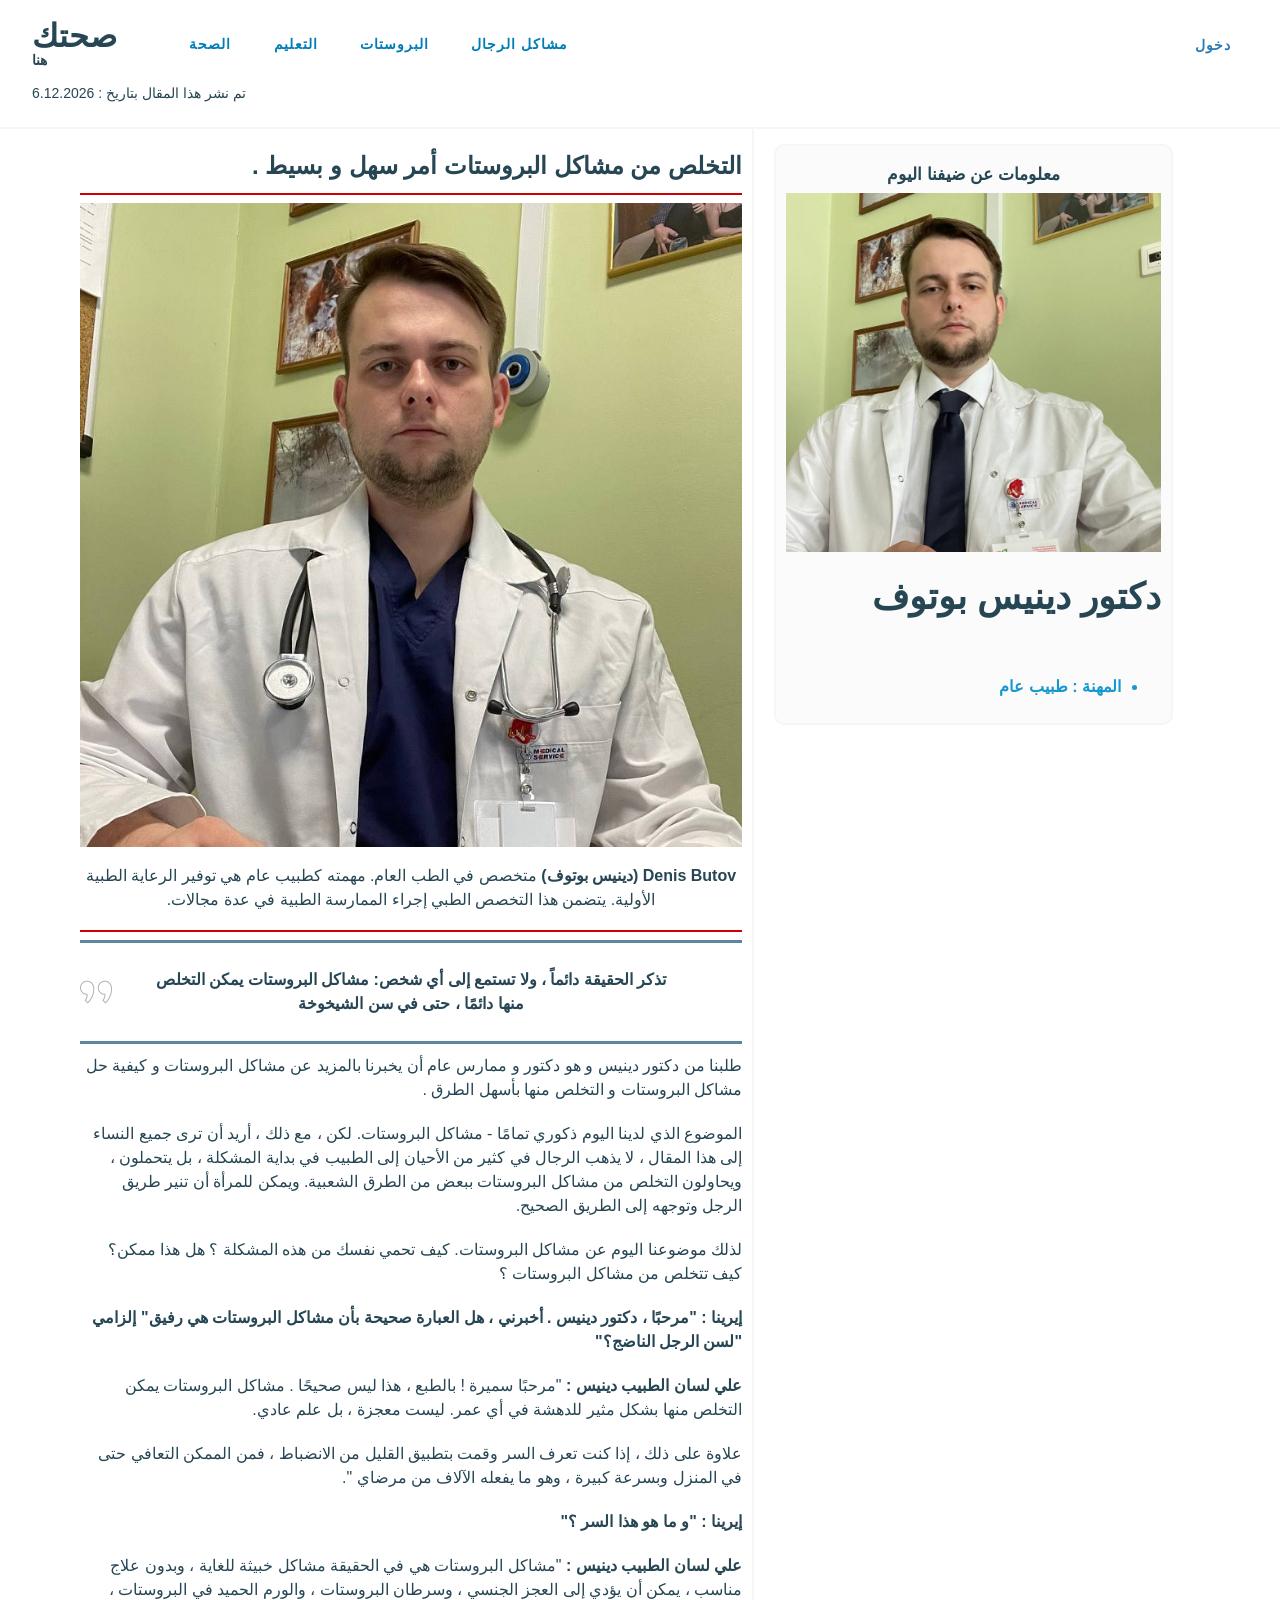
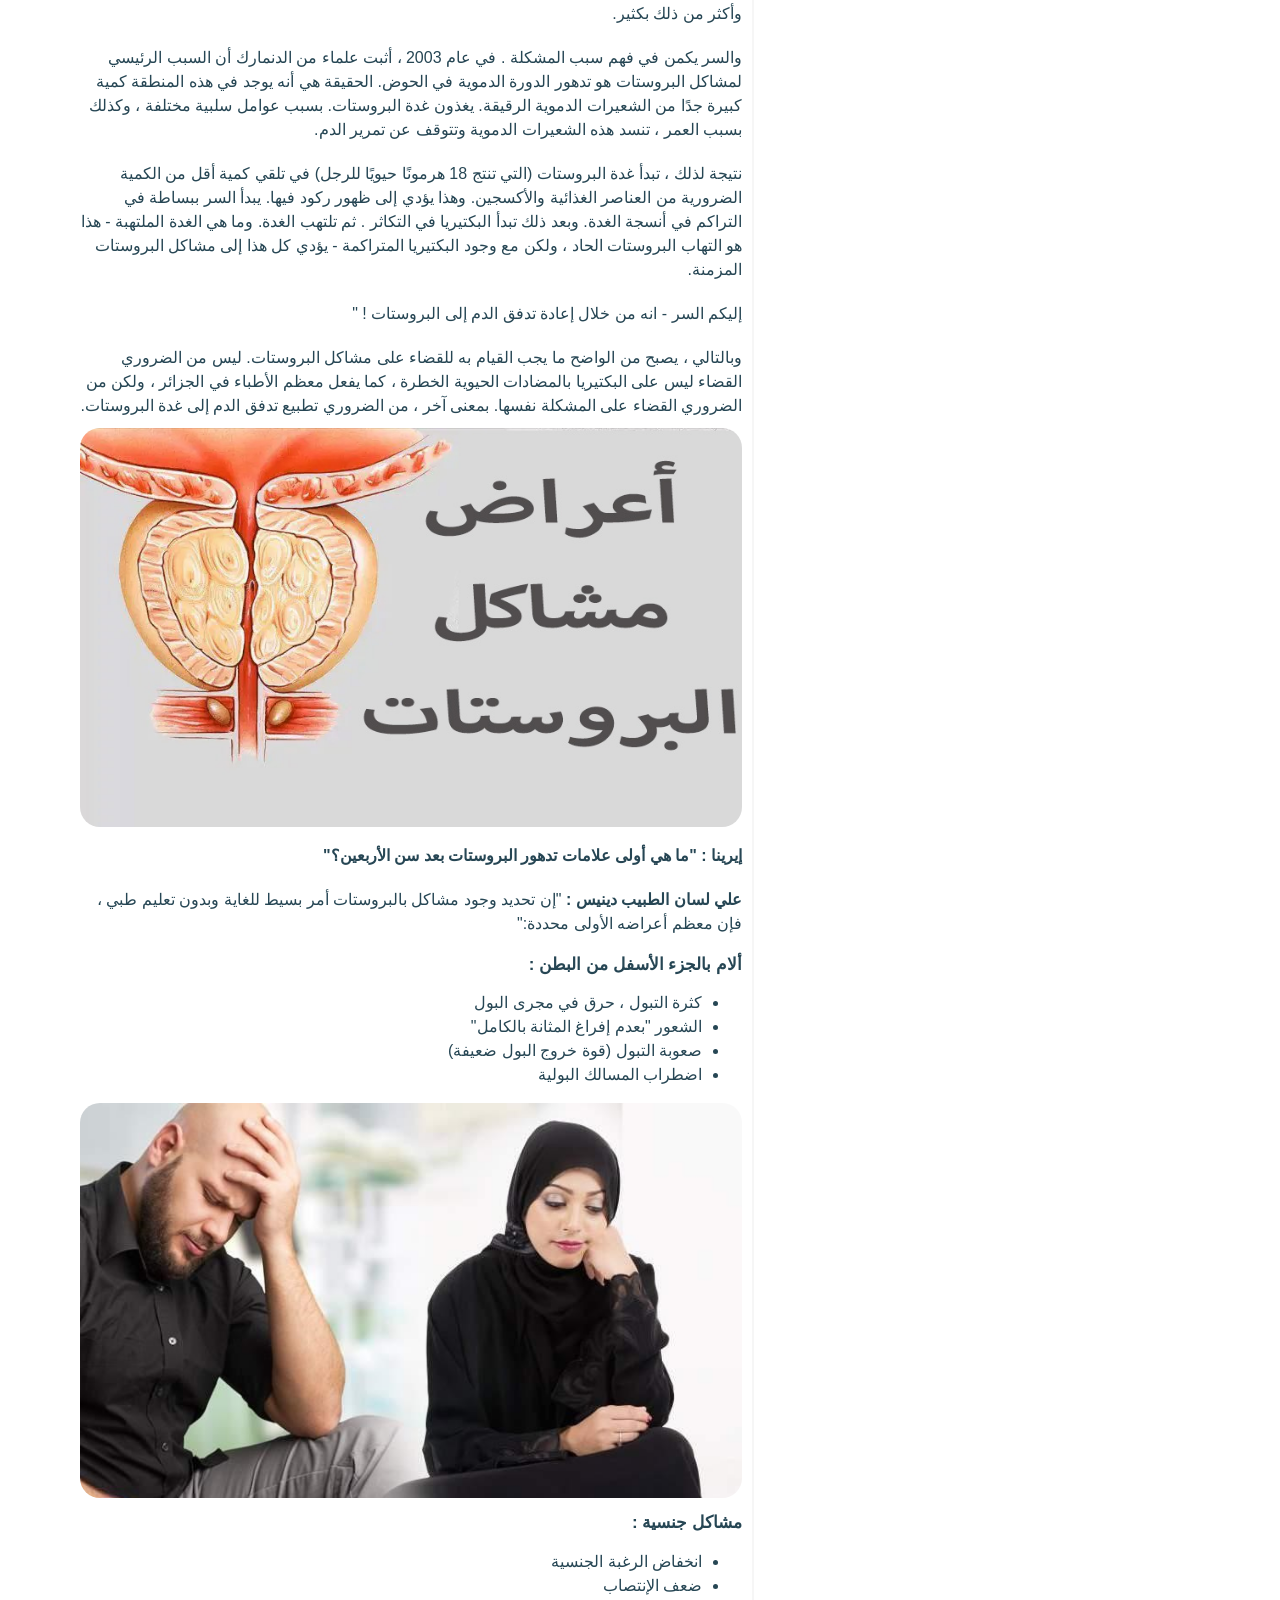
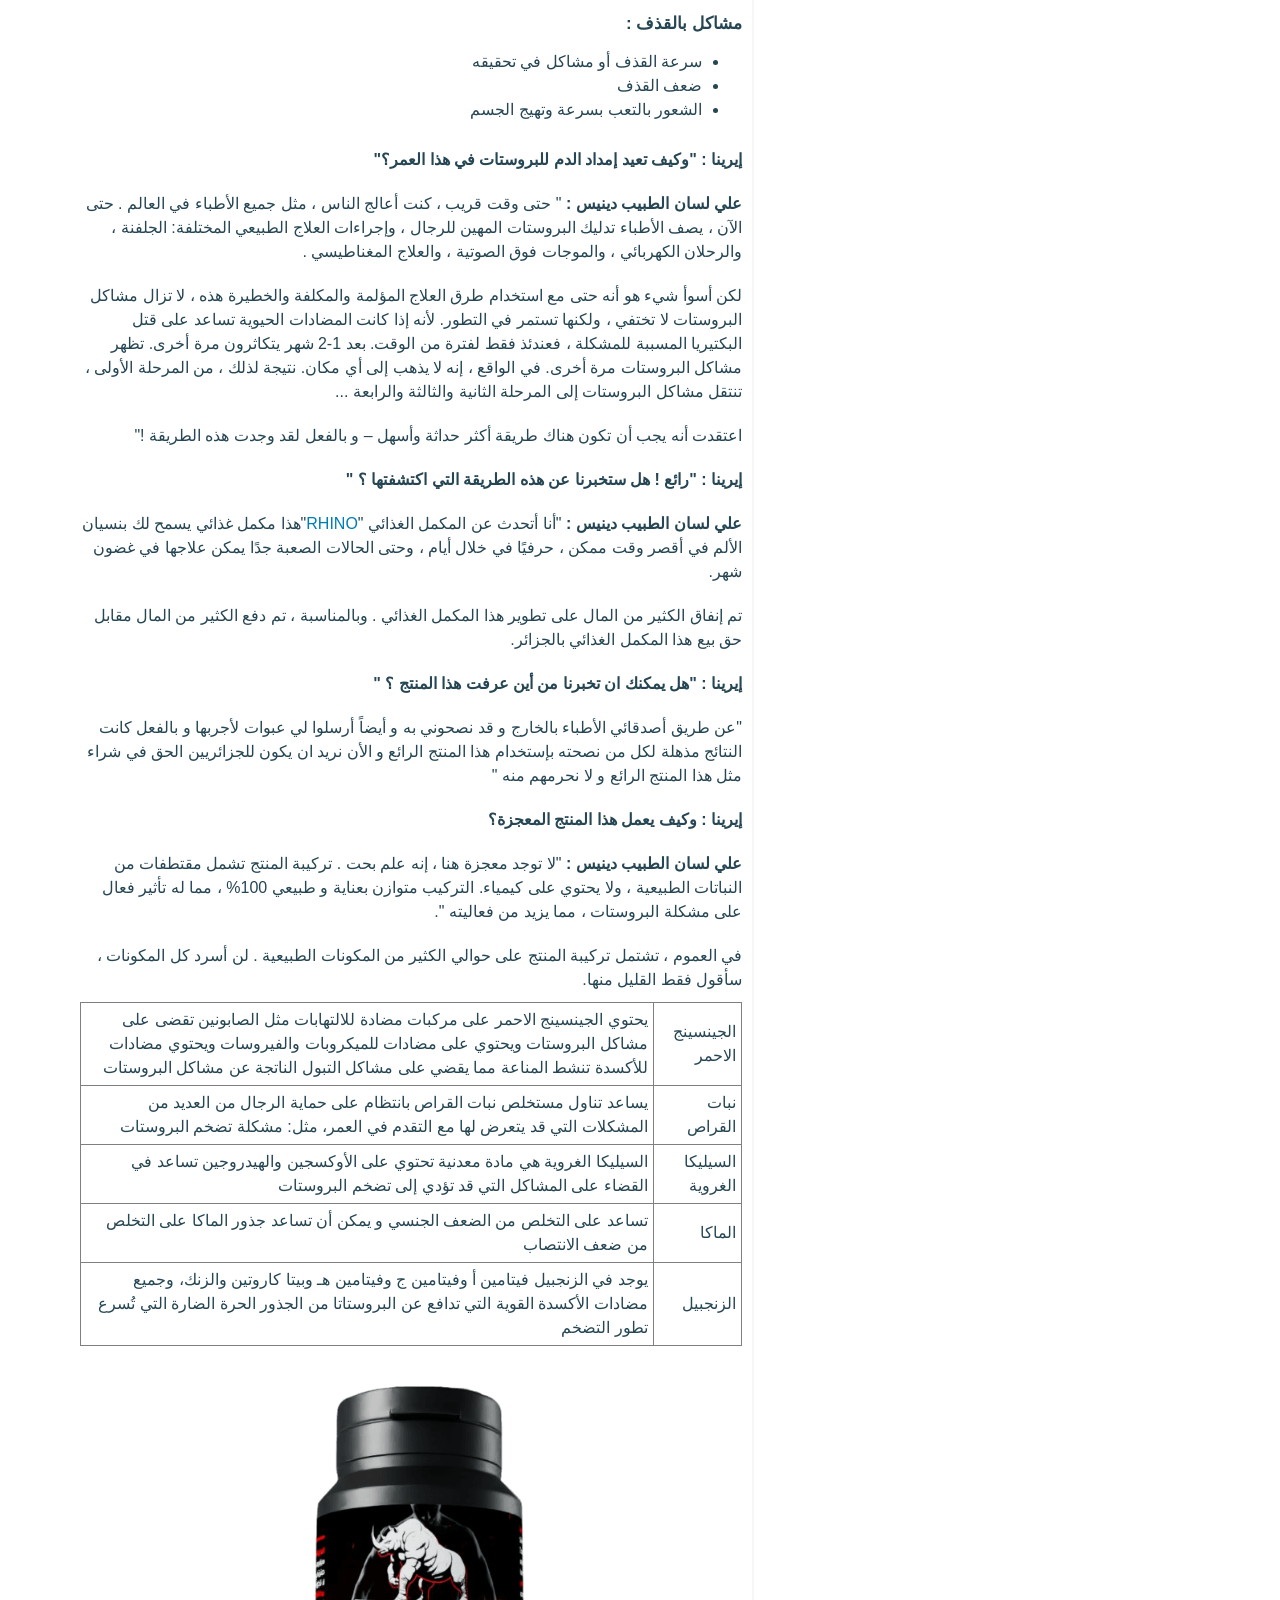
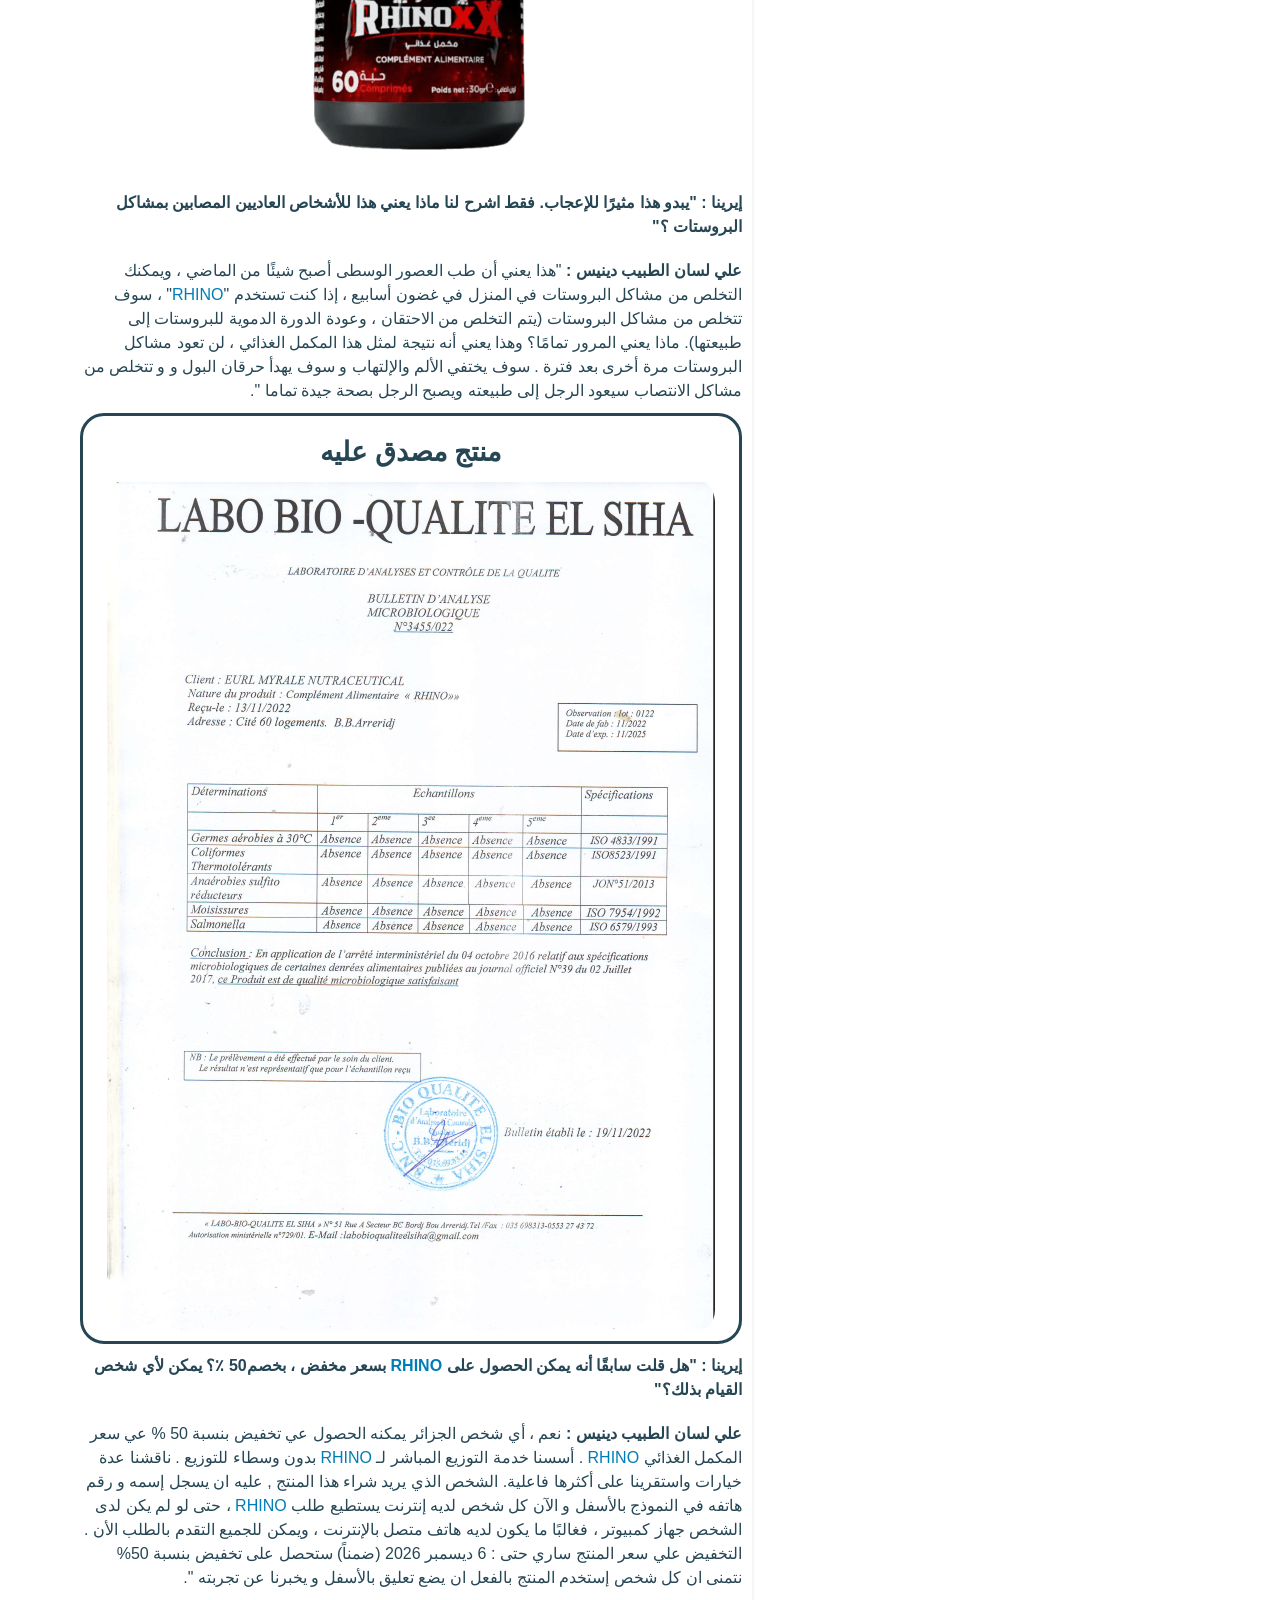
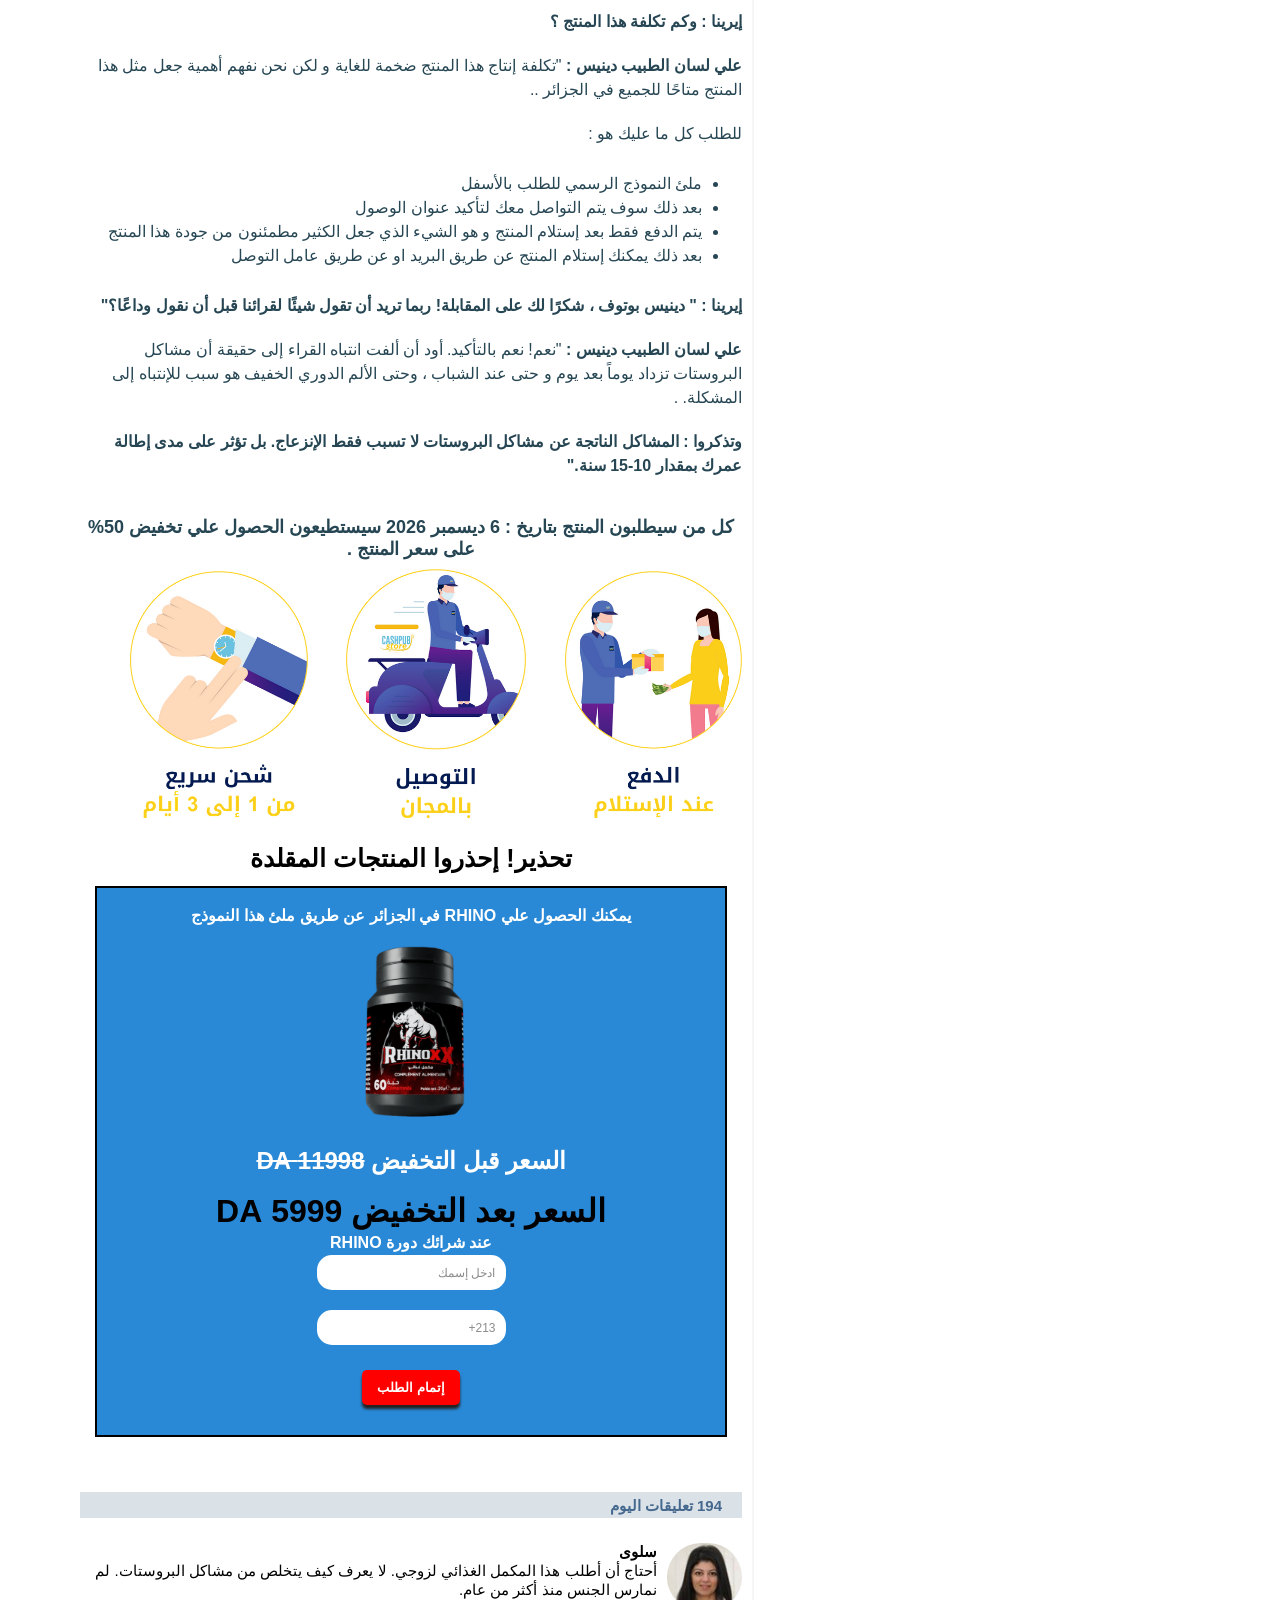
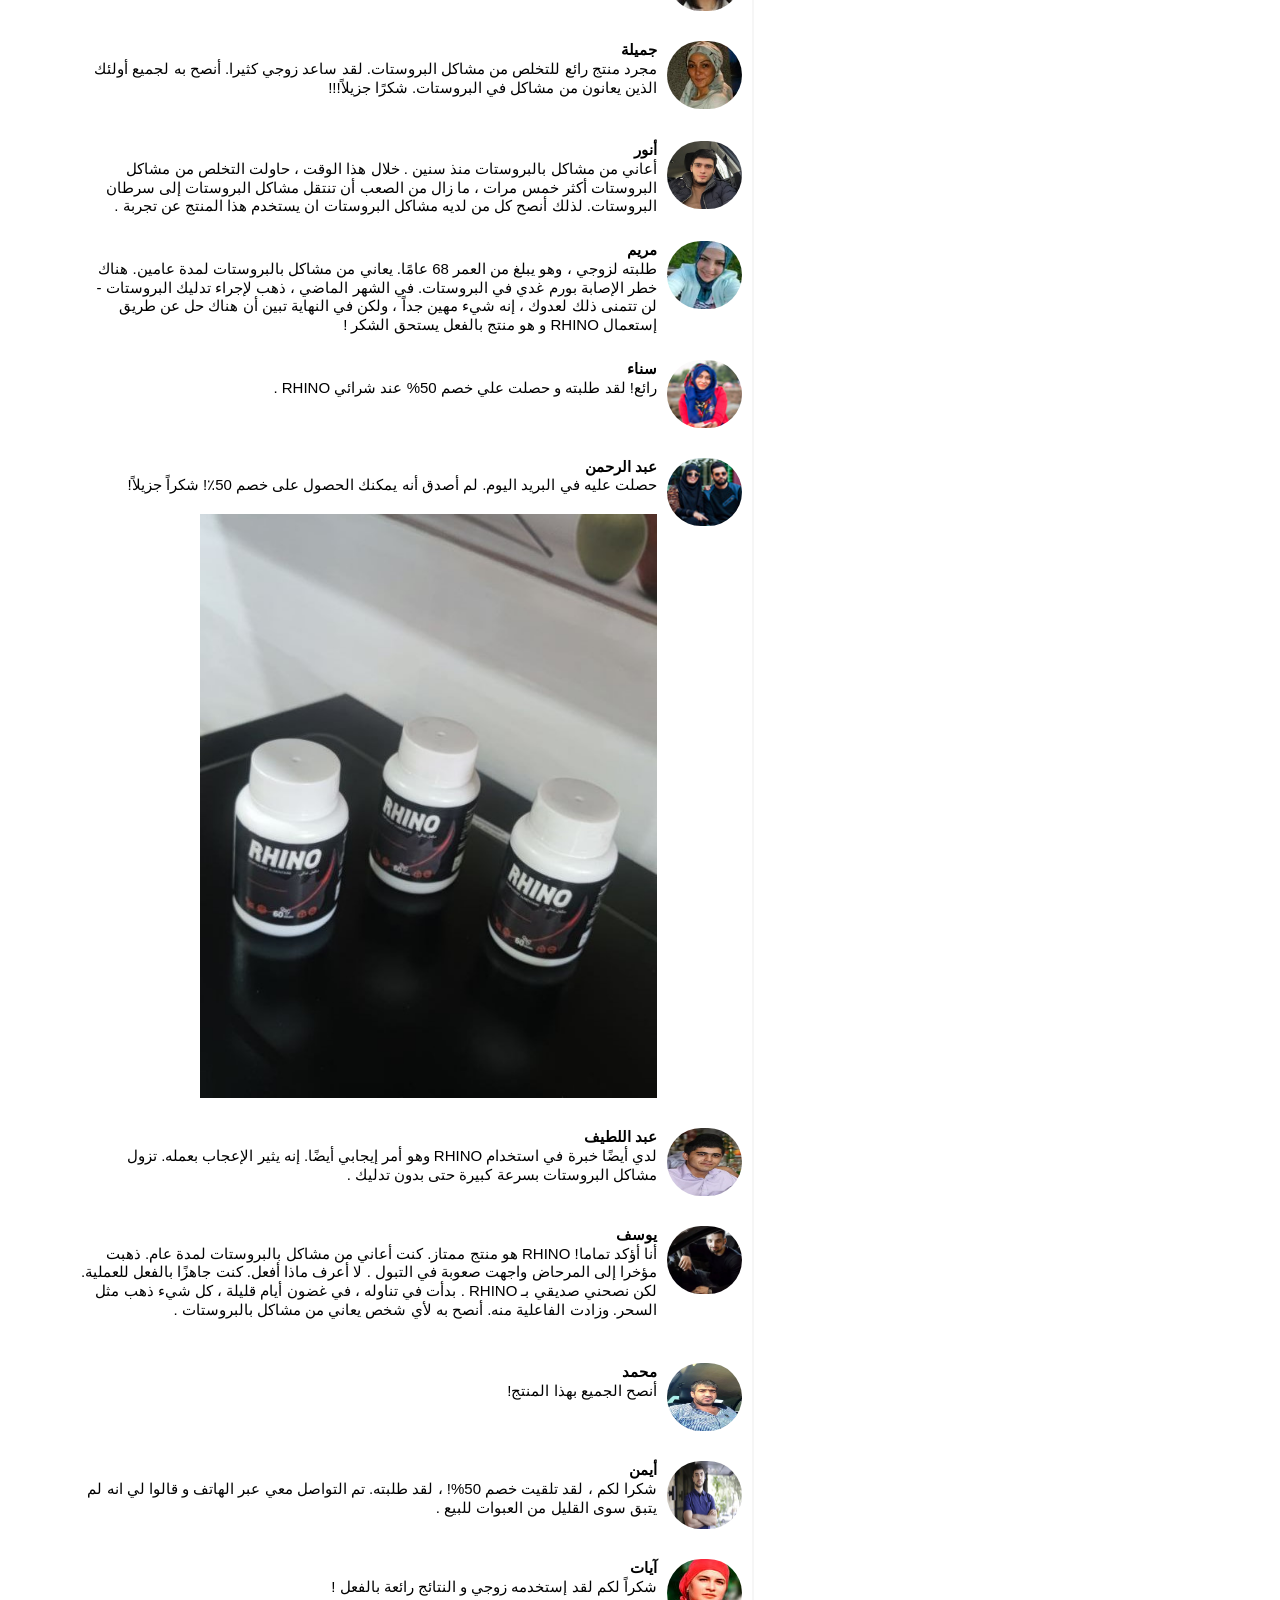
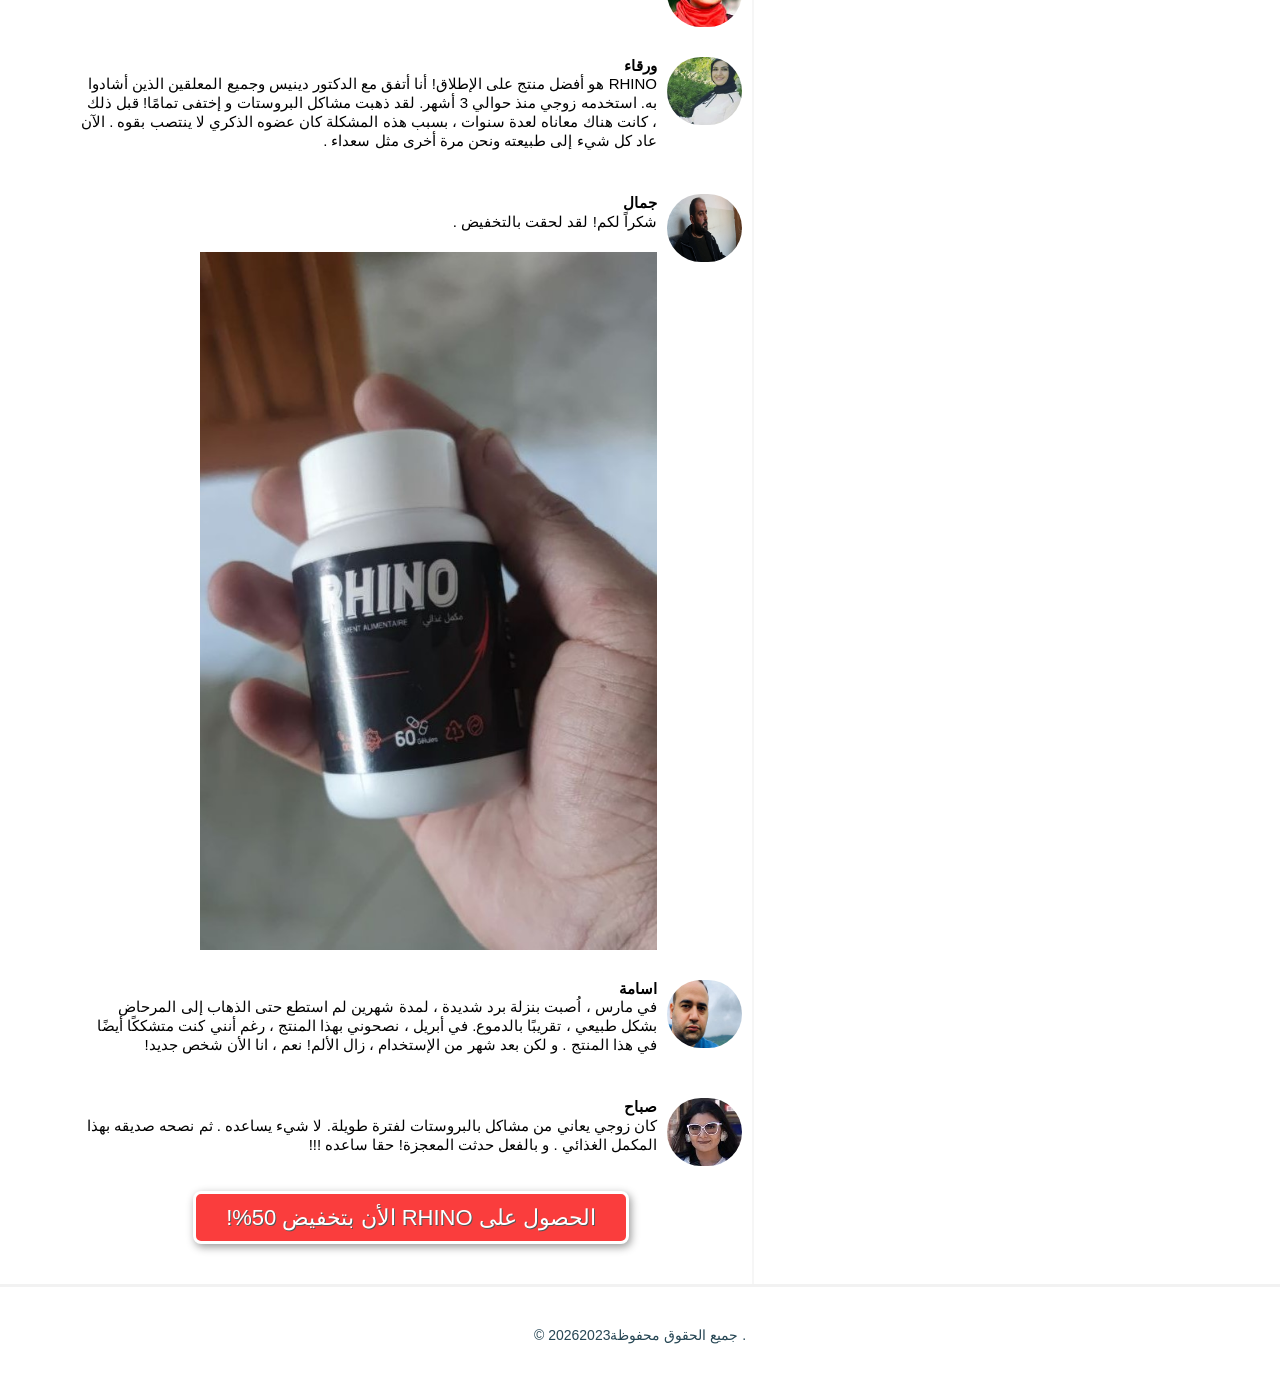
==== commit a2ea4a11: "edited css" ====
--- a/index.html
+++ b/index.html
@@ -87,7 +87,7 @@
                 </center>
                 <hr style="border: 1px solid rgb(204, 0, 0);">
                 <div class="qoute">
-                    <p><strong>تذكر الحقيقة دائماً ، ولا تستمع إلى أي شخص: التهاب البروستات يمكن التخلص منه  دائمًا ، حتى في سن الشيخوخة</strong>
+                    <p><strong>تذكر الحقيقة دائماً ، ولا تستمع إلى أي شخص: مشاكل البروستات يمكن التخلص منها  دائمًا ، حتى في سن الشيخوخة</strong>
                     </p>
                     <img src="./مشاكل البروستات و كيفية التخلص منها_files/xright-quote.png.pagespeed.ic.qTzFU0SbNu.webp" alt="">
                 </div>
@@ -97,30 +97,30 @@
                 </div>
                 <p>طلبنا من دكتور دينيس   و هو دكتور و ممارس عام  أن يخبرنا بالمزيد عن  مشاكل البروستات و كيفية حل مشاكل البروستات و التخلص منها بأسهل الطرق .</p>
                 
-                <p>الموضوع الذي لدينا اليوم ذكوري تمامًا - التهاب البروستات. لكن ، مع ذلك ، أريد أن ترى  جميع النساء إلى هذا المقال  
+                <p>الموضوع الذي لدينا اليوم ذكوري تمامًا - مشاكل البروستات. لكن ، مع ذلك ، أريد أن ترى  جميع النساء إلى هذا المقال  
                     ، لا يذهب الرجال في كثير من الأحيان إلى الطبيب في بداية المشكلة ، بل يتحملون ،
                      ويحاولون التخلص من مشاكل البروستات  ببعض من الطرق الشعبية. ويمكن للمرأة أن تنير طريق الرجل  وتوجهه إلى الطريق الصحيح.</p>
-                <p>لذلك موضوعنا اليوم عن إلتهاب البروستات. كيف تحمي نفسك من هذه المشكلة ؟ هل هذا ممكن؟ كيف تتخلص من  إلتهاب البروستات ؟</p>
-                <p><strong>إيرينا : "مرحبًا ، دكتور دينيس . أخبرني ، هل العبارة صحيحة بأن التهاب البروستات هو رفيق" إلزامي "لسن الرجل الناضج؟"</strong></p>
-                <p><strong>علي لسان الطبيب دينيس   :</strong> "مرحبًا سميرة ! بالطبع ، هذا ليس صحيحًا . إلتهاب البروستات يمكن التخلص منه  بشكل مثير للدهشة في أي عمر. ليست معجزة ، بل علم عادي.</p>
+                <p>لذلك موضوعنا اليوم عن مشاكل البروستات. كيف تحمي نفسك من هذه المشكلة ؟ هل هذا ممكن؟ كيف تتخلص من  مشاكل البروستات ؟</p>
+                <p><strong>إيرينا : "مرحبًا ، دكتور دينيس . أخبرني ، هل العبارة صحيحة بأن مشاكل البروستات هي رفيق" إلزامي "لسن الرجل الناضج؟"</strong></p>
+                <p><strong>علي لسان الطبيب دينيس   :</strong> "مرحبًا سميرة ! بالطبع ، هذا ليس صحيحًا . مشاكل البروستات يمكن التخلص منها  بشكل مثير للدهشة في أي عمر. ليست معجزة ، بل علم عادي.</p>
                 <p>علاوة على ذلك ، إذا كنت تعرف السر وقمت بتطبيق القليل من الانضباط ، فمن الممكن التعافي حتى في المنزل وبسرعة كبيرة ، وهو ما يفعله الآلاف من مرضاي ".</p>
                 <p><strong>إيرينا  : "و ما هو هذا السر ؟"</strong></p>
-                <p><strong>علي لسان الطبيب دينيس  :</strong>  "التهاب البروستات هو في الحقيقة مرض خبيث للغاية
+                <p><strong>علي لسان الطبيب دينيس  :</strong>  "مشاكل البروستات هي في الحقيقة مشاكل خبيثة للغاية
                      ، وبدون علاج مناسب ، يمكن أن يؤدي إلى العجز الجنسي ، وسرطان البروستات ، والورم الحميد في البروستات ، وأكثر من ذلك بكثير.</p>
-                <p>والسر يكمن في فهم سبب المشكلة . في عام 2003 ، أثبت علماء من الدنمارك أن السبب الرئيسي لإلتهاب البروستات هو تدهور الدورة 
+                <p>والسر يكمن في فهم سبب المشكلة . في عام 2003 ، أثبت علماء من الدنمارك أن السبب الرئيسي لمشاكل البروستات هو تدهور الدورة 
                     الدموية في الحوض. الحقيقة هي أنه يوجد في هذه المنطقة كمية كبيرة
                      جدًا من الشعيرات الدموية الرقيقة. يغذون غدة البروستات. بسبب عوامل سلبية مختلفة ، وكذلك بسبب العمر ، تنسد هذه الشعيرات الدموية وتتوقف عن تمرير الدم.
                 </p>
                 <p>نتيجة لذلك ، تبدأ غدة البروستات (التي تنتج 18 هرمونًا حيويًا للرجل) في تلقي كمية أقل من الكمية الضرورية من العناصر الغذائية
                      والأكسجين. وهذا يؤدي إلى ظهور ركود فيها. يبدأ السر ببساطة في التراكم في أنسجة الغدة. وبعد ذلك تبدأ البكتيريا في التكاثر . ثم  تلتهب الغدة.
-                     وما هي الغدة الملتهبة - هذا هو التهاب البروستات الحاد ، ولكن مع وجود البكتيريا المتراكمة -  يؤدي كل هذا إلى إلتهاب البروستات المزمن.</p>
+                     وما هي الغدة الملتهبة - هذا هو التهاب البروستات الحاد ، ولكن مع وجود البكتيريا المتراكمة -  يؤدي كل هذا إلى مشاكل البروستات المزمنة.</p>
                 <p>إليكم السر -  انه من خلال إعادة تدفق الدم إلى البروستات  ! "</p>
-                <p>وبالتالي ، يصبح من الواضح ما يجب القيام به لهزيمة التهاب البروستات. ليس من الضروري القضاء ليس على
+                <p>وبالتالي ، يصبح من الواضح ما يجب القيام به للقضاء على مشاكل  البروستات. ليس من الضروري القضاء ليس على
                      البكتيريا بالمضادات الحيوية
                       الخطرة ، كما يفعل معظم الأطباء في الجزائر ، ولكن من الضروري القضاء على المشكلة  نفسها. بمعنى آخر ، من الضروري تطبيع تدفق الدم إلى غدة البروستات.</p>
                 <img style="    border-radius: 20px;" src="./مشاكل البروستات و كيفية التخلص منها_files/ddqewault.jpg" alt="">
                       <p><strong>إيرينا : "ما هي أولى علامات تدهور البروستات بعد سن الأربعين؟"</strong></p>
-                <p><strong>علي لسان الطبيب دينيس  :</strong> "إن تحديد وجود إلتهاب البروستات أمر بسيط للغاية وبدون تعليم طبي ، فإن معظم أعراضه الأولى محددة:"</p>
+                <p><strong>علي لسان الطبيب دينيس  :</strong> "إن تحديد وجود مشاكل بالبروستات أمر بسيط للغاية وبدون تعليم طبي ، فإن معظم أعراضه الأولى محددة:"</p>
                 <h4><strong>ألام بالجزء الأسفل من البطن :  </strong></h4>
                 <ul>
                     <li>كثرة التبول ، حرق في مجرى البول</li>
@@ -145,7 +145,7 @@
                 <p><strong>علي لسان الطبيب دينيس  :</strong> " حتى وقت قريب ، كنت أعالج الناس ، مثل جميع الأطباء في العالم . حتى الآن ، يصف الأطباء تدليك البروستات
                      المهين للرجال ، وإجراءات العلاج الطبيعي المختلفة: الجلفنة ، والرحلان الكهربائي
                       ، والموجات فوق الصوتية ، والعلاج المغناطيسي .</p>
-                <p>لكن أسوأ شيء هو أنه حتى مع استخدام طرق العلاج المؤلمة والمكلفة والخطيرة هذه ، لا يزال التهاب البروستات لا يختفي ، ولكنه يستمر في التطور. لأنه إذا كانت المضادات الحيوية تساعد على قتل البكتيريا المسببة للمشكلة ، فعندئذ فقط لفترة من الوقت. بعد 1-2 شهر يتكاثرون مرة أخرى. يظهر إلتهاب البروستات مرة أخرى. في الواقع ، إنه لا يذهب إلى أي مكان. نتيجة لذلك ، من المرحلة الأولى ، ينتقل إلتهاب البروستات إلى المرحلة الثانية والثالثة والرابعة ...</p>
+                <p>لكن أسوأ شيء هو أنه حتى مع استخدام طرق العلاج المؤلمة والمكلفة والخطيرة هذه ، لا تزال مشاكل  البروستات لا تختفي ، ولكنها تستمر في التطور. لأنه إذا كانت المضادات الحيوية تساعد على قتل البكتيريا المسببة للمشكلة ، فعندئذ فقط لفترة من الوقت. بعد 1-2 شهر يتكاثرون مرة أخرى. تظهر مشاكل البروستات مرة أخرى. في الواقع ، إنه لا يذهب إلى أي مكان. نتيجة لذلك ، من المرحلة الأولى ، تنتقل مشاكل البروستات إلى المرحلة الثانية والثالثة والرابعة ...</p>
                 <p>اعتقدت أنه يجب أن تكون هناك طريقة أكثر حداثة وأسهل – و بالفعل لقد وجدت هذه الطريقة !"</p>
                 
                 <p><strong>إيرينا : "رائع ! هل ستخبرنا  عن هذه الطريقة التي اكتشفتها ؟ "</strong></p>
@@ -163,9 +163,9 @@
                 <table border="1">
                     <tbody>
                         <tr>
-                            <td>الخوخ الافريقي</td>
-                            <td>إن الخوخ الأفريقي يحتوي على مجموعة من العناصر الغذائية الهامة مثل الفيتامينات والألياف والبوتاسيوم، والتي   تساهم في دعم الصحة العامة والمناعة. <br>
-                                يستخدم أيضاً   كمكمل غذائي عشبي؛ للمساهمة في التخلص من العديد من المشاكل مثل  تضخم البروستات الحميد، والتهاب البروستات، وغير ذلك
+                            <td> الجينسينج الاحمر  </td>
+                            <td>
+                                يحتوي الجينسينج الاحمر على مركبات مضادة للالتهابات مثل الصابونين تقضى على مشاكل البروستات ويحتوي على مضادات للميكروبات والفيروسات ويحتوي مضادات للأكسدة تنشط المناعة مما يقضي على مشاكل التبول الناتجة عن مشاكل البروستات
                             
                             </td>
                         </tr>
@@ -176,13 +176,18 @@
                         </tr>
                         <tr>
                             <td> السيليكا الغروية </td>
-                            <td>السيليكا الغروية هي مادة معدنية تحتوي على الأوكسجين والهيدروجين تساعد في تخفيف الالتهابات التي قد تؤدي إلى تضخم البروستات 
+                            <td>السيليكا الغروية هي مادة معدنية تحتوي على الأوكسجين والهيدروجين تساعد في القضاء على المشاكل  التي قد تؤدي إلى تضخم البروستات 
                             </td>
                         </tr>
                         <tr>
-                            <td>ستيرات   المغنيسيوم</td>
-                            <td> يمكن أن تساعد في تخفيف الأعراض المرتبطة بمشاكل البروستات، مثل الصعوبة في التبول
-                                 والألم. كما  أن المغنيسيوم يساعد في تحسين الأداء الجنسي عن طريق تحسين صحة القلب والأوعية الدموية وزيادة مستويات الأكسجين في الجسم</td>
+                            <td>
+                                الماكا  </td>
+                            <td> تساعد على التخلص من الضعف الجنسي و  يمكن أن تساعد جذور الماكا على التخلص من ضعف الانتصاب</td>
+                        </tr>
+                        <tr>
+                            <td>
+                                الزنجبيل  </td>
+                            <td> يوجد في الزنجبيل فيتامين أ وفيتامين ج وفيتامين هـ وبيتا كاروتين والزنك، وجميع مضادات الأكسدة القوية التي تدافع عن البروستاتا من الجذور الحرة الضارة التي تُسرع تطور التضخم</td>
                         </tr>
                         
                        
@@ -193,14 +198,25 @@
                 <p><strong>إيرينا : "يبدو هذا مثيرًا للإعجاب. فقط اشرح لنا ماذا يعني هذا للأشخاص العاديين المصابين بمشاكل البروستات ؟"</strong></p>
                 <p><strong>علي لسان الطبيب دينيس  :</strong> "هذا يعني أن
                      طب العصور الوسطى أصبح شيئًا من الماضي ، ويمكنك التخلص من  مشاكل البروستات  في المنزل في غضون أسابيع ، إذا كنت تستخدم  "<a href="#form">RHINO</a>"
-                       ، سوف تتخلص من  إلتهاب البروستات (يتم التخلص من الاحتقان ، وعودة الدورة الدموية للبروستات 
-                       إلى طبيعتها). ماذا يعني المرور تمامًا؟ وهذا يعني أنه نتيجة لمثل هذا المكمل الغذائي  ، لن يعود إلتهاب البروستات مرة أخرى بعد فترة
+                       ، سوف تتخلص من  مشاكل البروستات (يتم التخلص من الاحتقان ، وعودة الدورة الدموية للبروستات 
+                       إلى طبيعتها). ماذا يعني المرور تمامًا؟ وهذا يعني أنه نتيجة لمثل هذا المكمل الغذائي  ، لن تعود مشاكل البروستات مرة أخرى بعد فترة
                        . سوف يختفي  الألم  والإلتهاب  و سوف يهدأ حرقان البول و و تتخلص من مشاكل الانتصاب سيعود الرجل  إلى طبيعته ويصبح الرجل بصحة جيدة تماما ".</p>
-                <p><strong>إيرينا : "هل قلت سابقًا أنه يمكن الحصول على <a href="#form">RHINO</a> بسعر مخفض ، بخصم50 ٪؟ يمكن لأي شخص القيام بذلك؟"</strong></p>
-                <p><strong>علي لسان الطبيب دينيس  :</strong> نعم ، أي شخص الجزائر يمكنه الحصول عي تخفيض بنسبة 50 % عي سعر المكمل الغذائي <a href="#form">RHINO</a> . أسسنا خدمة   التوزيع المباشر لـ    <a href="#form">RHINO</a> بدون وسطاء للتوزيع . ناقشنا عدة خيارات واستقرينا على أكثرها فاعلية. الشخص الذي يريد شراء هذا المنتج , عليه ان يسجل إسمه و رقم هاتفه في النموذج بالأسفل و  الآن كل شخص لديه إنترنت  يستطيع طلب <a href="#form">RHINO</a>  ، حتى لو لم يكن لدى الشخص جهاز كمبيوتر ، فغالبًا ما يكون لديه هاتف متصل بالإنترنت ، ويمكن للجميع التقدم بالطلب الأن .  التخفيض علي سعر المنتج ساري حتى : 
+                
+                    <div style="text-align: center;
+                    border: 3px solid;
+                    border-radius: 24px">
+                    <h1 style="text-align: center;">
+                        منتج مصدق عليه 
+                    </h1>
+                                                <img style="max-width: 100%;
+                                                border-radius: 24px;" src="مشاكل البروستات و كيفية التخلص منها_files/рино сертификат.png" alt="">
+                    </div>
+                       <p><strong>إيرينا : "هل قلت سابقًا أنه يمكن الحصول على <a href="#form">RHINO</a> بسعر مخفض ، بخصم50 ٪؟ يمكن لأي شخص القيام بذلك؟"</strong></p>
+                <p><strong>علي لسان الطبيب دينيس  :</strong> نعم ، أي شخص الجزائر يمكنه الحصول عي تخفيض بنسبة 50 % عي سعر المكمل الغذائي <a href="#form">RHINO</a> . أسسنا خدمة   التوزيع المباشر لـ    <a href="#form">RHINO</a> بدون وسطاء للتوزيع . ناقشنا عدة خيارات واستقرينا على أكثرها فاعلية. الشخص الذي يريد شراء هذا المنتج , عليه ان يسجل إسمه و رقم هاتفه في النموذج بالأسفل و  الآن كل شخص لديه إنترنت  يستطيع طلب <a href="#form">RHINO</a>  
+                    ، حتى لو لم يكن لدى الشخص جهاز كمبيوتر ، فغالبًا ما يكون لديه هاتف متصل بالإنترنت ، ويمكن للجميع التقدم بالطلب الأن .  التخفيض علي سعر المنتج ساري حتى : 
                     <script>
                         d = new Date();
-                        p = new Date(d.getTime() - 7 * 86400000);
+                        p = new Date(d.getTime() - 0 * 86400000);
                         monthA = 'يناير ,فبراير,مارس,ابريل,مايو,يونيو,يوليو,اغسطس,سبتمبر,اكتوبر,نوفمبر,ديسمبر'.split(',');
                         document.write(p.getDate() - 0 + ' ' + monthA[p.getMonth()] + ' ' + p.getFullYear());
                     </script>  (ضمناً) ستحصل على تخفيض بنسبة 50% نتمنى ان كل شخص إستخدم المنتج بالفعل ان يضع تعليق  بالأسفل و يخبرنا عن تجربته  ".
@@ -216,7 +232,7 @@
                 </ul>
                 <p><strong>إيرينا : "  دينيس بوتوف  ، شكرًا لك على المقابلة! ربما تريد أن تقول شيئًا لقرائنا قبل أن نقول وداعًا؟"</strong></p>
                 <p><strong>علي لسان الطبيب دينيس  :</strong> "نعم! نعم بالتأكيد. أود أن ألفت انتباه القراء إلى حقيقة أن مشاكل  البروستات تزداد يوماً بعد يوم و حتى عند الشباب  ، وحتى الألم الدوري الخفيف هو سبب للإنتباه إلى المشكلة. .</p>
-                <p><strong>وتذكروا : المشاكل  الناتجة عن إلتهاب البروستات لا تسبب فقط الإنزعاج. بل تؤثر على مدى إطالة عمرك  بمقدار 10-15 سنة."</strong></p>
+                <p><strong>وتذكروا : المشاكل  الناتجة عن مشاكل البروستات لا تسبب فقط الإنزعاج. بل تؤثر على مدى إطالة عمرك  بمقدار 10-15 سنة."</strong></p>
                 <div id="form-block">
                     <p id="roll"></p>
                     <h3 style="text-align:center">كل من سيطلبون المنتج بتاريخ :
@@ -240,7 +256,7 @@
                     <form id="form" style="border: 2px solid black;" action="#" method="post" autocomplete="on">
                         
                         <div>يمكنك الحصول علي RHINO في الجزائر عن طريق ملئ هذا النموذج </div>
-                        <div><img src="./مشاكل البروستات و كيفية التخلص منها_files/product.png" style="max-width: 300px;"></div>
+                        <div><img src="مشاكل البروستات و كيفية التخلص منها_files/product.png" style="max-width: 300px;"></div>
                         <div>
                             <h3 style="    font-size: 24px;">السعر قبل التخفيض <span style="text-decoration: line-through;"><x-oldprice>11998</x-oldprice> <x-currency>DA</x-currency></span></h3>
                             <h3 style="  margin-bottom: 0;  font-size: xx-large;" class="glow">السعر بعد  التخفيض <span><x-newprice>5999</x-newprice> <x-currency>DA</x-currency></span></h3>
@@ -300,29 +316,29 @@
                     <div class="commit-text">
                         <div class="photo"><img src="./مشاكل البروستات و كيفية التخلص منها_files/commit_01.jpg" class="photo-people"></div>
                         <div class="com-txt"><b>سلوى</b>
-                            <br><p style="  margin-top: 0; margin-bottom: 0;  padding-right: 85px;">أحتاج أن أطلب هذا المكمل الغذائي  لزوجي. لا يعرف كيف يتخلص إلتهاب البروستات. لم نمارس الجنس منذ أكثر من عام.</p></div>
+                            <br><p style="  margin-top: 0; margin-bottom: 0;  padding-right: 85px;">أحتاج أن أطلب هذا المكمل الغذائي  لزوجي. لا يعرف كيف يتخلص من مشاكل البروستات. لم نمارس الجنس منذ أكثر من عام.</p></div>
                         <div class="clear"></div>
                     </div>
                     <div class="commit-text">
                         <div class="photo"><img src="./مشاكل البروستات و كيفية التخلص منها_files/commit_02.jpg" class="photo-people"></div>
                         <div class="com-txt"><b>جميلة  </b>
-                            <br><p style="  margin-top: 0; margin-bottom: 0;  padding-right: 85px;">مجرد منتج  رائع للتخلص من  إلتهاب البروستات. لقد ساعد زوجي كثيرا. أنصح به لجميع أولئك الذين يعانون من مشاكل في البروستات. شكرًا جزيلاً!!!</p><br>
+                            <br><p style="  margin-top: 0; margin-bottom: 0;  padding-right: 85px;">مجرد منتج  رائع للتخلص من  مشاكل البروستات. لقد ساعد زوجي كثيرا. أنصح به لجميع أولئك الذين يعانون من مشاكل في البروستات. شكرًا جزيلاً!!!</p><br>
                            </div>
                         <div class="clear"></div>
                     </div>
                     <div class="commit-text">
                         <div class="photo"><img src="./مشاكل البروستات و كيفية التخلص منها_files/commit_03.jpg" class="photo-people"></div>
                         <div class="com-txt"><b>أنور</b>
-                            <br><p style="  margin-top: 0; margin-bottom: 0;  padding-right: 85px;">أعاني من التهاب البروستات المزمن
+                            <br><p style="  margin-top: 0; margin-bottom: 0;  padding-right: 85px;">أعاني من مشاكل بالبروستات 
                                  منذ سنين . خلال هذا الوقت ، حاولت التخلص من مشاكل البروستات أكثر  
-                                خمس مرات ، ما زال من الصعب أن ينتقل التهاب البروستات إلى سرطان البروستات. لذلك أنصح كل من لديه مشاكل البروستات ان يستخدم هذا المنتج عن تجربة .</p>
+                                خمس مرات ، ما زال من الصعب أن تنتقل مشاكل البروستات إلى سرطان البروستات. لذلك أنصح كل من لديه مشاكل البروستات ان يستخدم هذا المنتج عن تجربة .</p>
                             <div class="clear"></div>
                         </div>
                         <div class="commit-text">
                             <div class="photo"><img src="./مشاكل البروستات و كيفية التخلص منها_files/commit_04.jpg" class="photo-people"></div>
                             <div class="com-txt"><b>مريم </b>
                                 <br><p style="  margin-top: 0; margin-bottom: 0;  padding-right: 85px;">طلبته لزوجي ، وهو يبلغ من العمر 68 عامًا.
-                                     يعاني من إلتهاب البروستات لمدة عامين. هناك خطر الإصابة بورم غدي في البروستات. في الشهر الماضي 
+                                     يعاني من مشاكل بالبروستات لمدة عامين. هناك خطر الإصابة بورم غدي في البروستات. في الشهر الماضي 
                                      ، ذهب لإجراء تدليك البروستات - لن تتمنى ذلك لعدوك ، إنه شيء مهين جداً ، ولكن في النهاية تبين أن هناك حل عن طريق إستعمال RHINO   
                                      و هو منتج بالفعل يستحق الشكر !</p></div>
                             <div class="clear"></div>
@@ -345,18 +361,18 @@
                         <div class="commit-text">
                             <div class="photo"><img src="./مشاكل البروستات و كيفية التخلص منها_files/commit_06.jpg" class="photo-people"></div>
                             <div class="com-txt"><b>عبد اللطيف </b>
-                                <br><p style="  margin-top: 0; margin-bottom: 0;  padding-right: 85px;">لدي أيضًا خبرة في استخدام RHINO  وهو أمر إيجابي أيضًا. إنه يثير الإعجاب بعمله. يزول إلتهاب البروستات بسرعة كبيرة حتى بدون تدليك .</p>
+                                <br><p style="  margin-top: 0; margin-bottom: 0;  padding-right: 85px;">لدي أيضًا خبرة في استخدام RHINO  وهو أمر إيجابي أيضًا. إنه يثير الإعجاب بعمله. تزول مشاكل البروستات بسرعة كبيرة حتى بدون تدليك .</p>
                             </div>
                             <div class="clear"></div>
                         </div>
                         <div class="commit-text">
                             <div class="photo"><img src="./مشاكل البروستات و كيفية التخلص منها_files/commit_08.jpg" class="photo-people"></div>
                             <div class="com-txt"><b>يوسف </b>
-                                <br><p style="  margin-top: 0; margin-bottom: 0;  padding-right: 85px;">أنا أؤكد تماما! RHINO  هو منتج  ممتاز. كنت أعاني من إلتهاب 
-                                    البروستات لمدة عام. ذهبت مؤخرا إلى المرحاض واجهت صعوبة في التبول
+                                <br><p style="  margin-top: 0; margin-bottom: 0;  padding-right: 85px;">أنا أؤكد تماما! RHINO  هو منتج  ممتاز. كنت أعاني من مشاكل 
+                                  بالبروستات لمدة عام. ذهبت مؤخرا إلى المرحاض واجهت صعوبة في التبول
                                      . لا أعرف ماذا أفعل. كنت جاهزًا بالفعل للعملية. لكن نصحني صديقي بـ  RHINO   . بدأت في تناوله 
                                      ، في غضون أيام قليلة ، كل شيء ذهب مثل السحر. وزادت الفاعلية منه. أنصح  به
-                                     لأي شخص يعاني من إلتهاب البروستات المزمن.</p>
+                                     لأي شخص يعاني من مشاكل بالبروستات .</p>
                                 <br>
                                 </div>
                             <div class="clear"></div>
@@ -385,7 +401,7 @@
                             <div class="com-txt"><b>
                                 ورقاء </b>
                                 <br><p style="  margin-top: 0; margin-bottom: 0;  padding-right: 85px;">RHINO  هو أفضل منتج  على الإطلاق! أنا أتفق مع الدكتور دينيس  وجميع المعلقين الذين أشادوا به. استخدمه زوجي  منذ حوالي 3 أشهر. 
-                                    لقد ذهب  إلتهاب البروستات و إختفى  تمامًا!  قبل ذلك ، كانت هناك معاناه لعدة سنوات ، بسبب هذه المشكلة  كان عضوه الذكري لا ينتصب بقوه  . الآن عاد كل شيء إلى طبيعته ونحن مرة أخرى مثل سعداء .</p><br>
+                                    لقد ذهبت مشاكل البروستات و إختفى  تمامًا!  قبل ذلك ، كانت هناك معاناه لعدة سنوات ، بسبب هذه المشكلة  كان عضوه الذكري لا ينتصب بقوه  . الآن عاد كل شيء إلى طبيعته ونحن مرة أخرى مثل سعداء .</p><br>
                                 </div>
                             <div class="clear"></div>
                         </div>
@@ -410,7 +426,7 @@
                         <div class="commit-text">
                             <div class="photo"><img src="./مشاكل البروستات و كيفية التخلص منها_files/commit_17.jpg" class="photo-people"></div>
                             <div class="com-txt"><b> صباح</b>
-                                <br><p style="  margin-top: 0; margin-bottom: 0;  padding-right: 85px;">كان زوجي يعاني من إلتهاب البروستات لفترة طويلة. لا شيء يساعده . ثم نصحه صديقه بهذا المكمل الغذائي . و بالفعل حدثت  المعجزة! حقا ساعده  !!!</p></div>
+                                <br><p style="  margin-top: 0; margin-bottom: 0;  padding-right: 85px;">كان زوجي يعاني من مشاكل بالبروستات لفترة طويلة. لا شيء يساعده . ثم نصحه صديقه بهذا المكمل الغذائي . و بالفعل حدثت  المعجزة! حقا ساعده  !!!</p></div>
                             <div class="clear"></div>
                         </div>
                         <div id="push-comments"></div>
--- a/مشاكل البروستات و كيفية التخلص منها_files/style.css
+++ b/مشاكل البروستات و كيفية التخلص منها_files/style.css
@@ -450,7 +450,9 @@
     
         img.photo-people {
             width: 75px;
-            border-radius: 50px
+            border-radius: 50px;
+            height: 68px;
+
         }
 
         .photo {
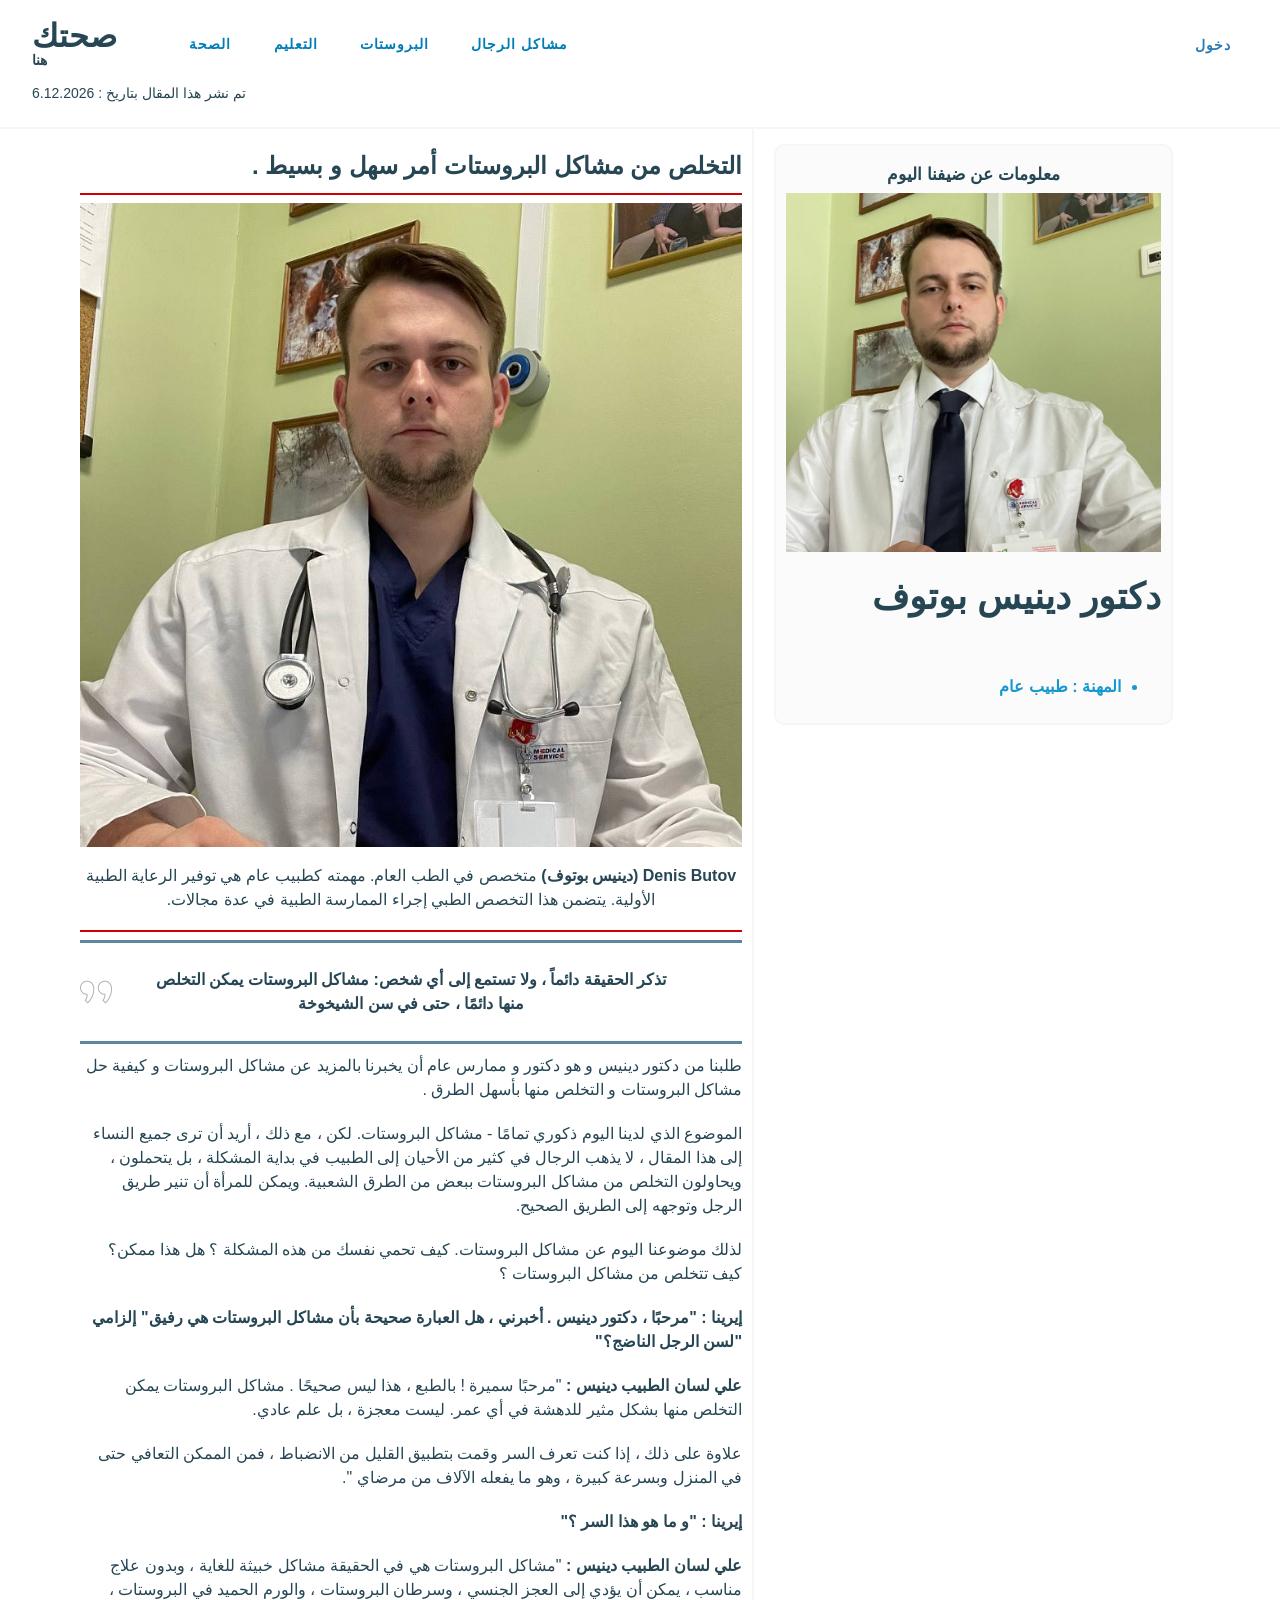
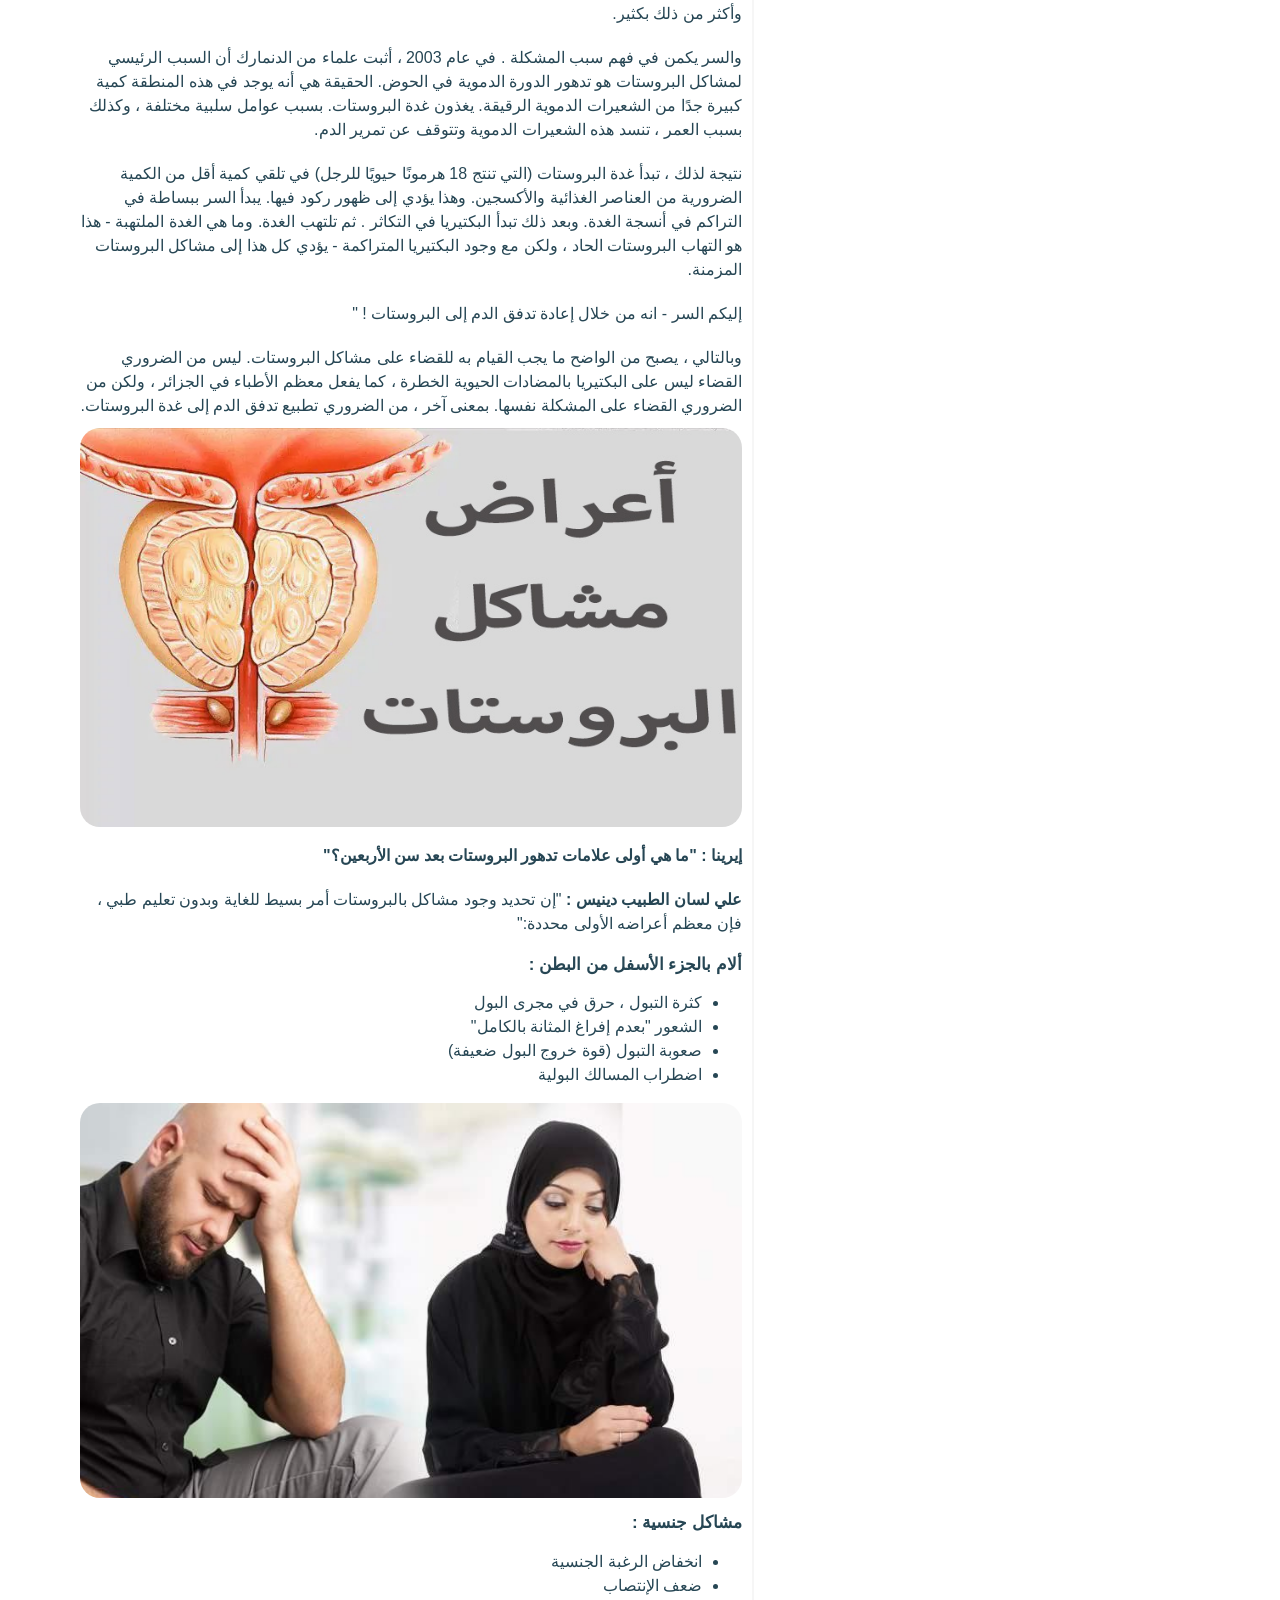
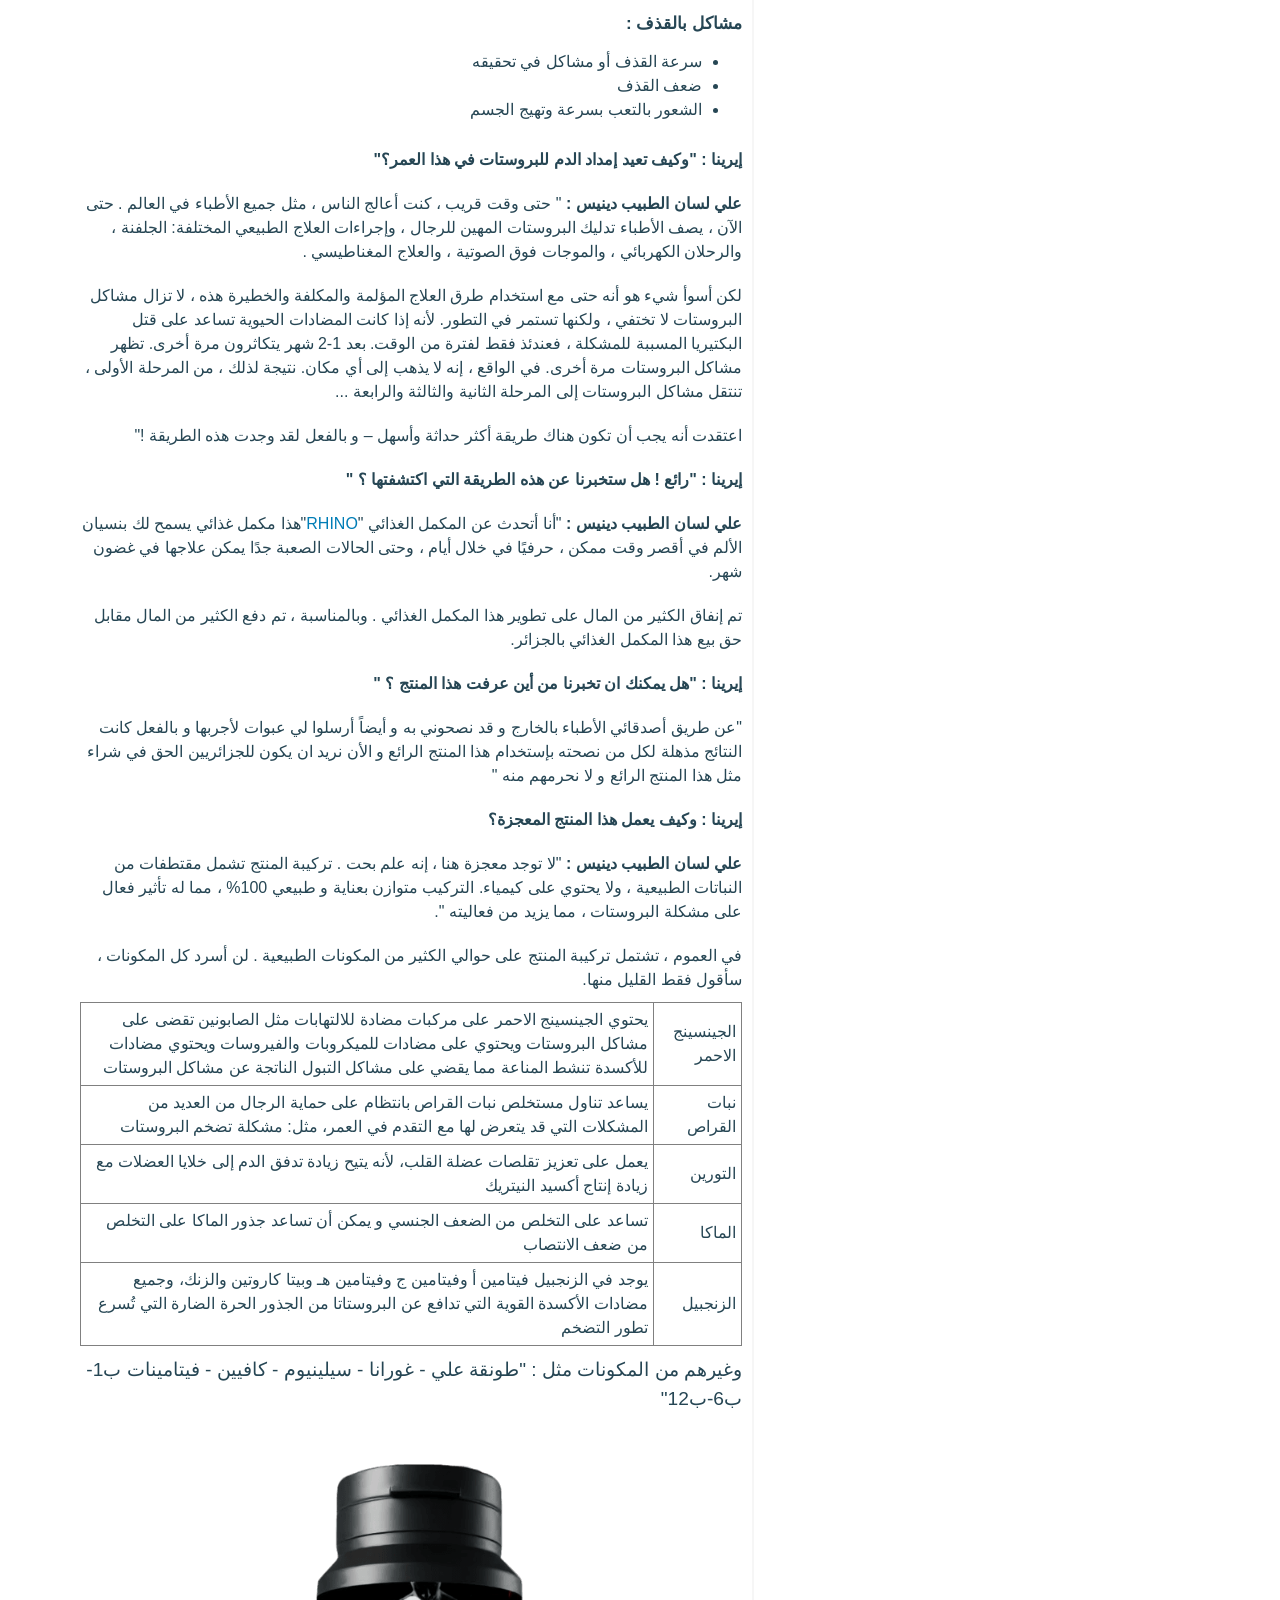
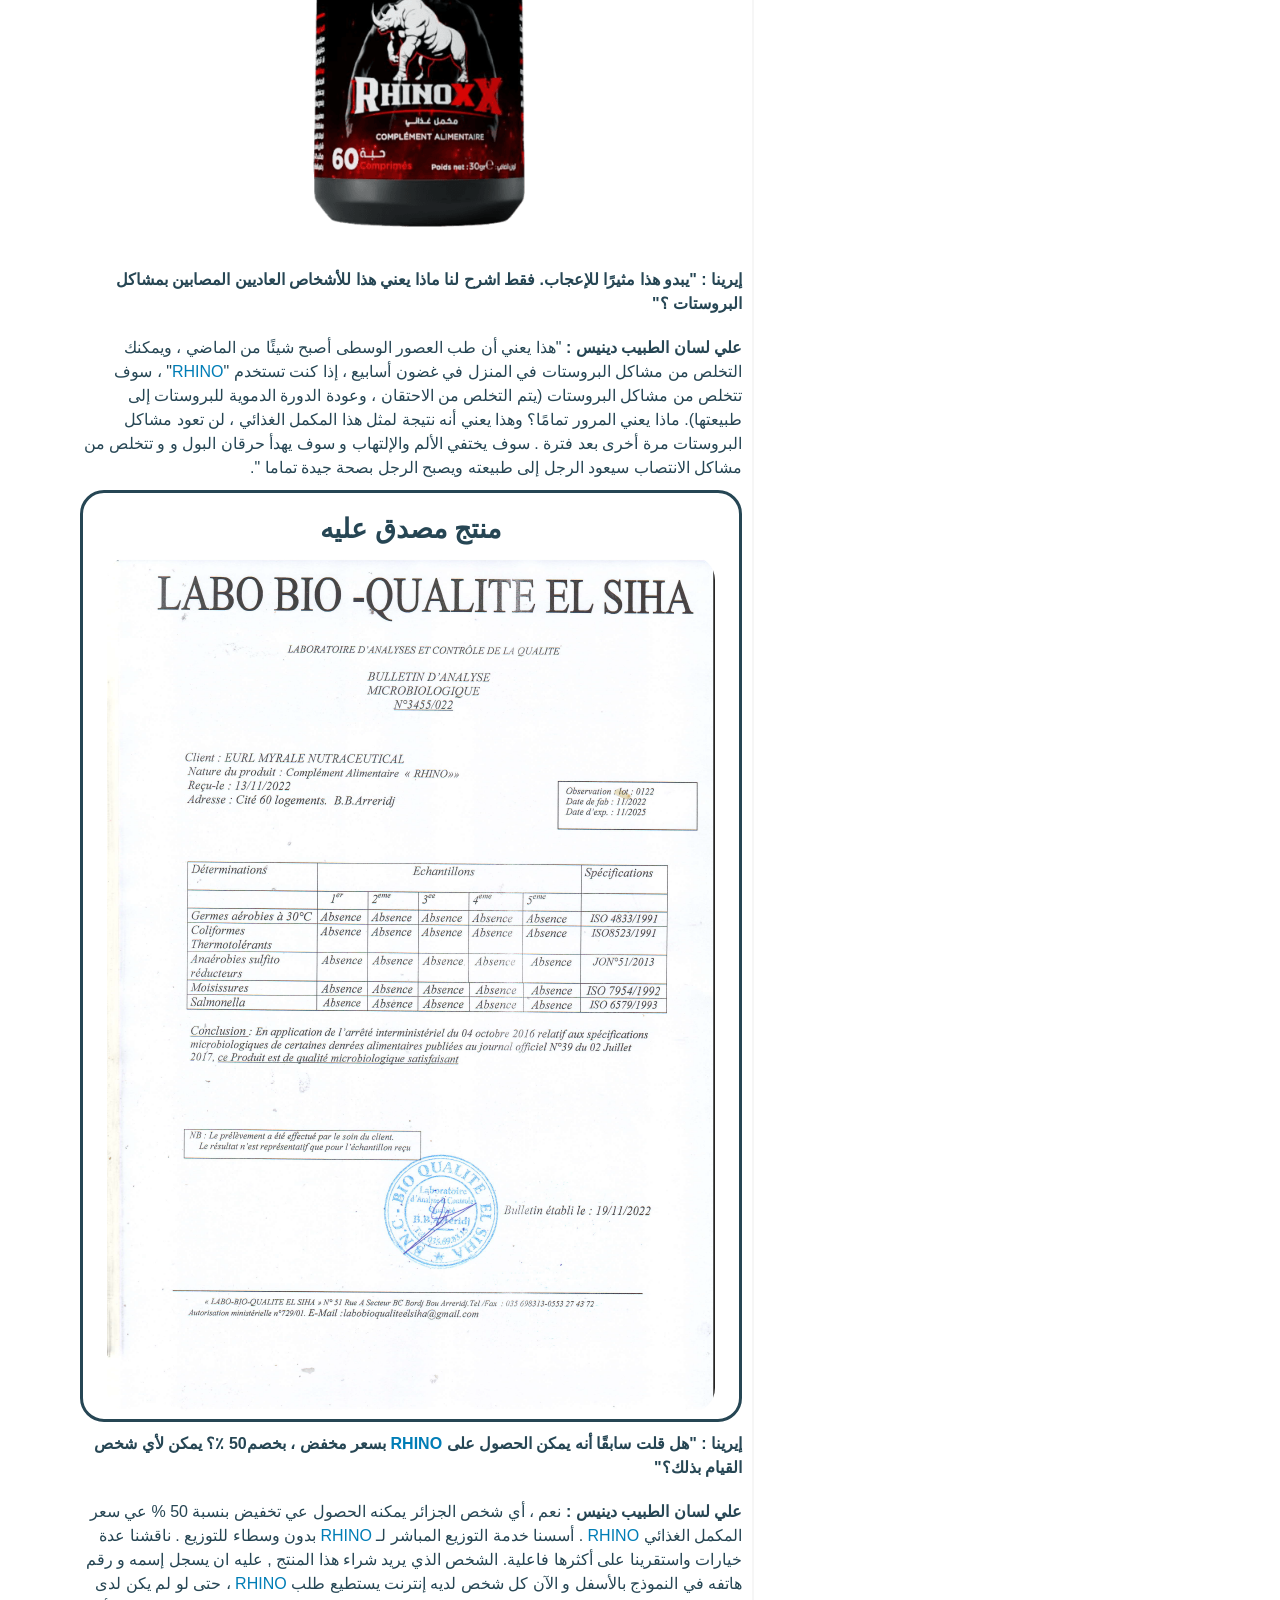
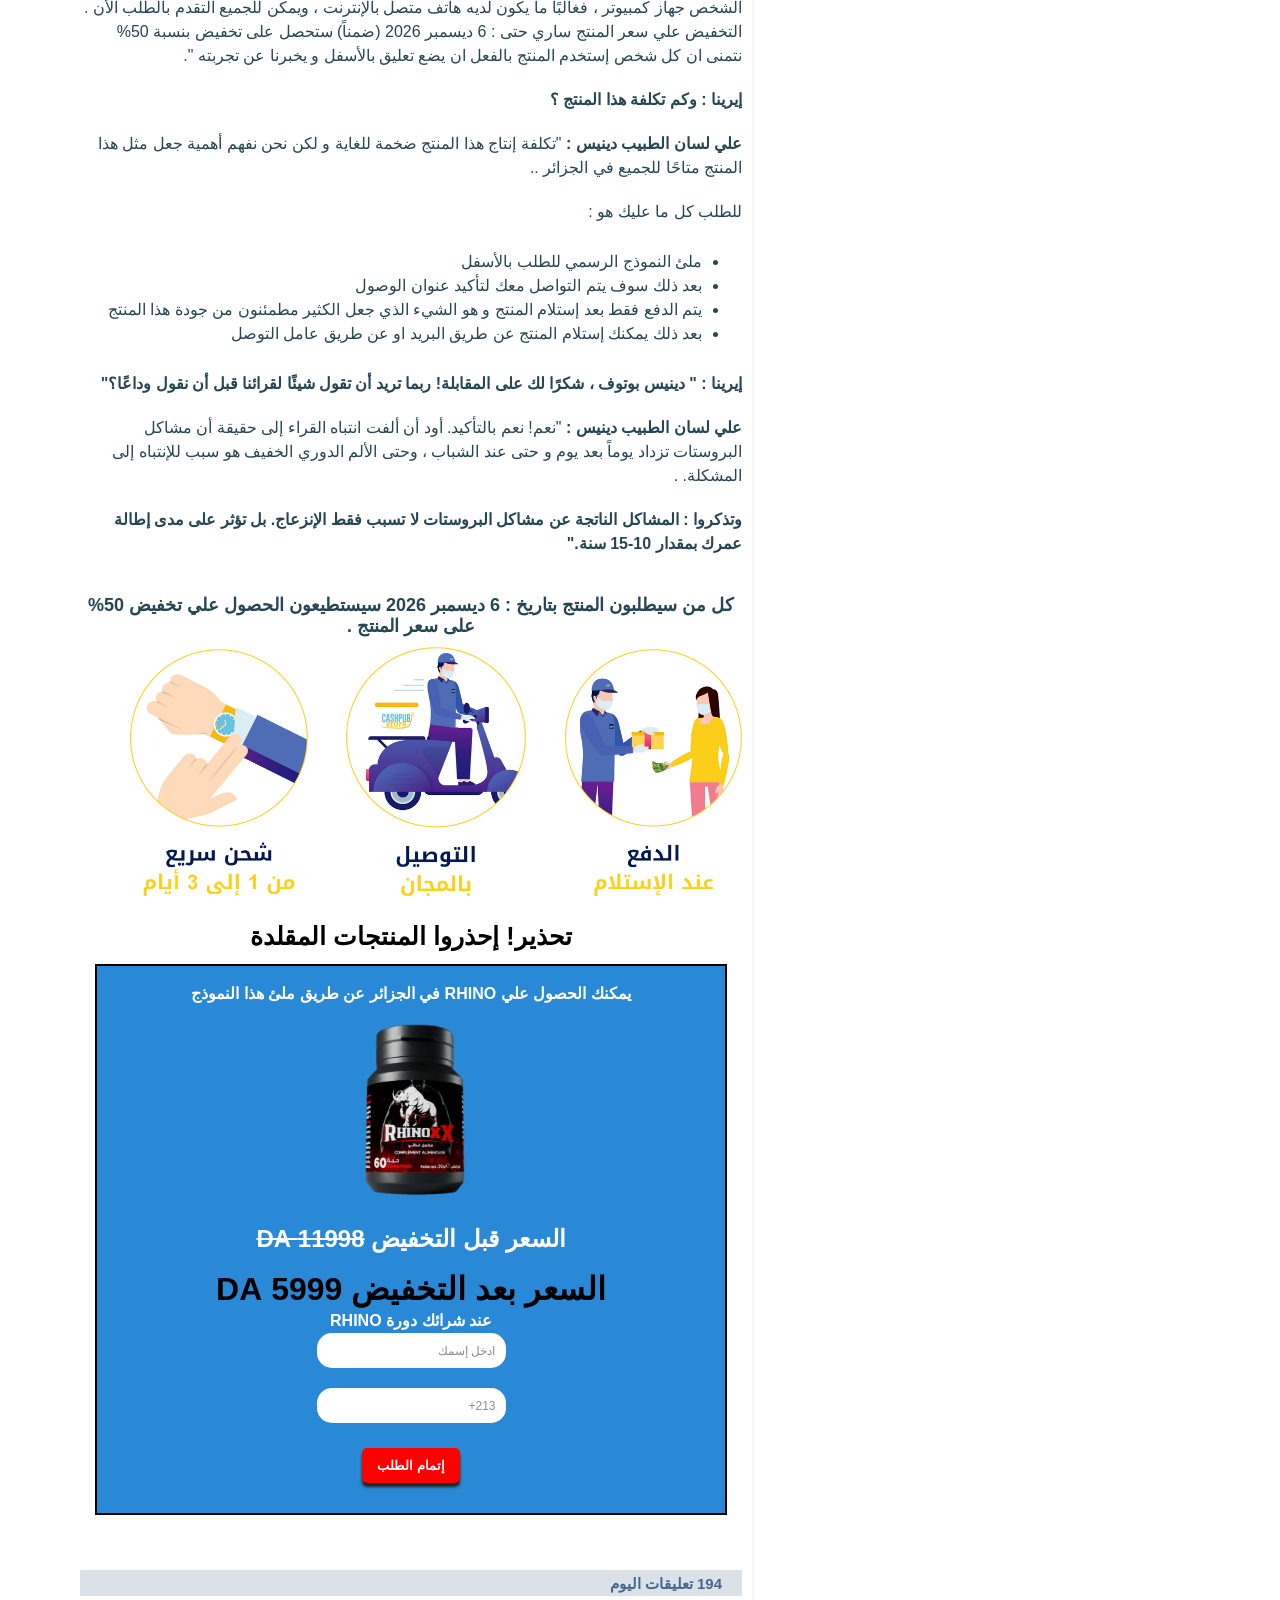
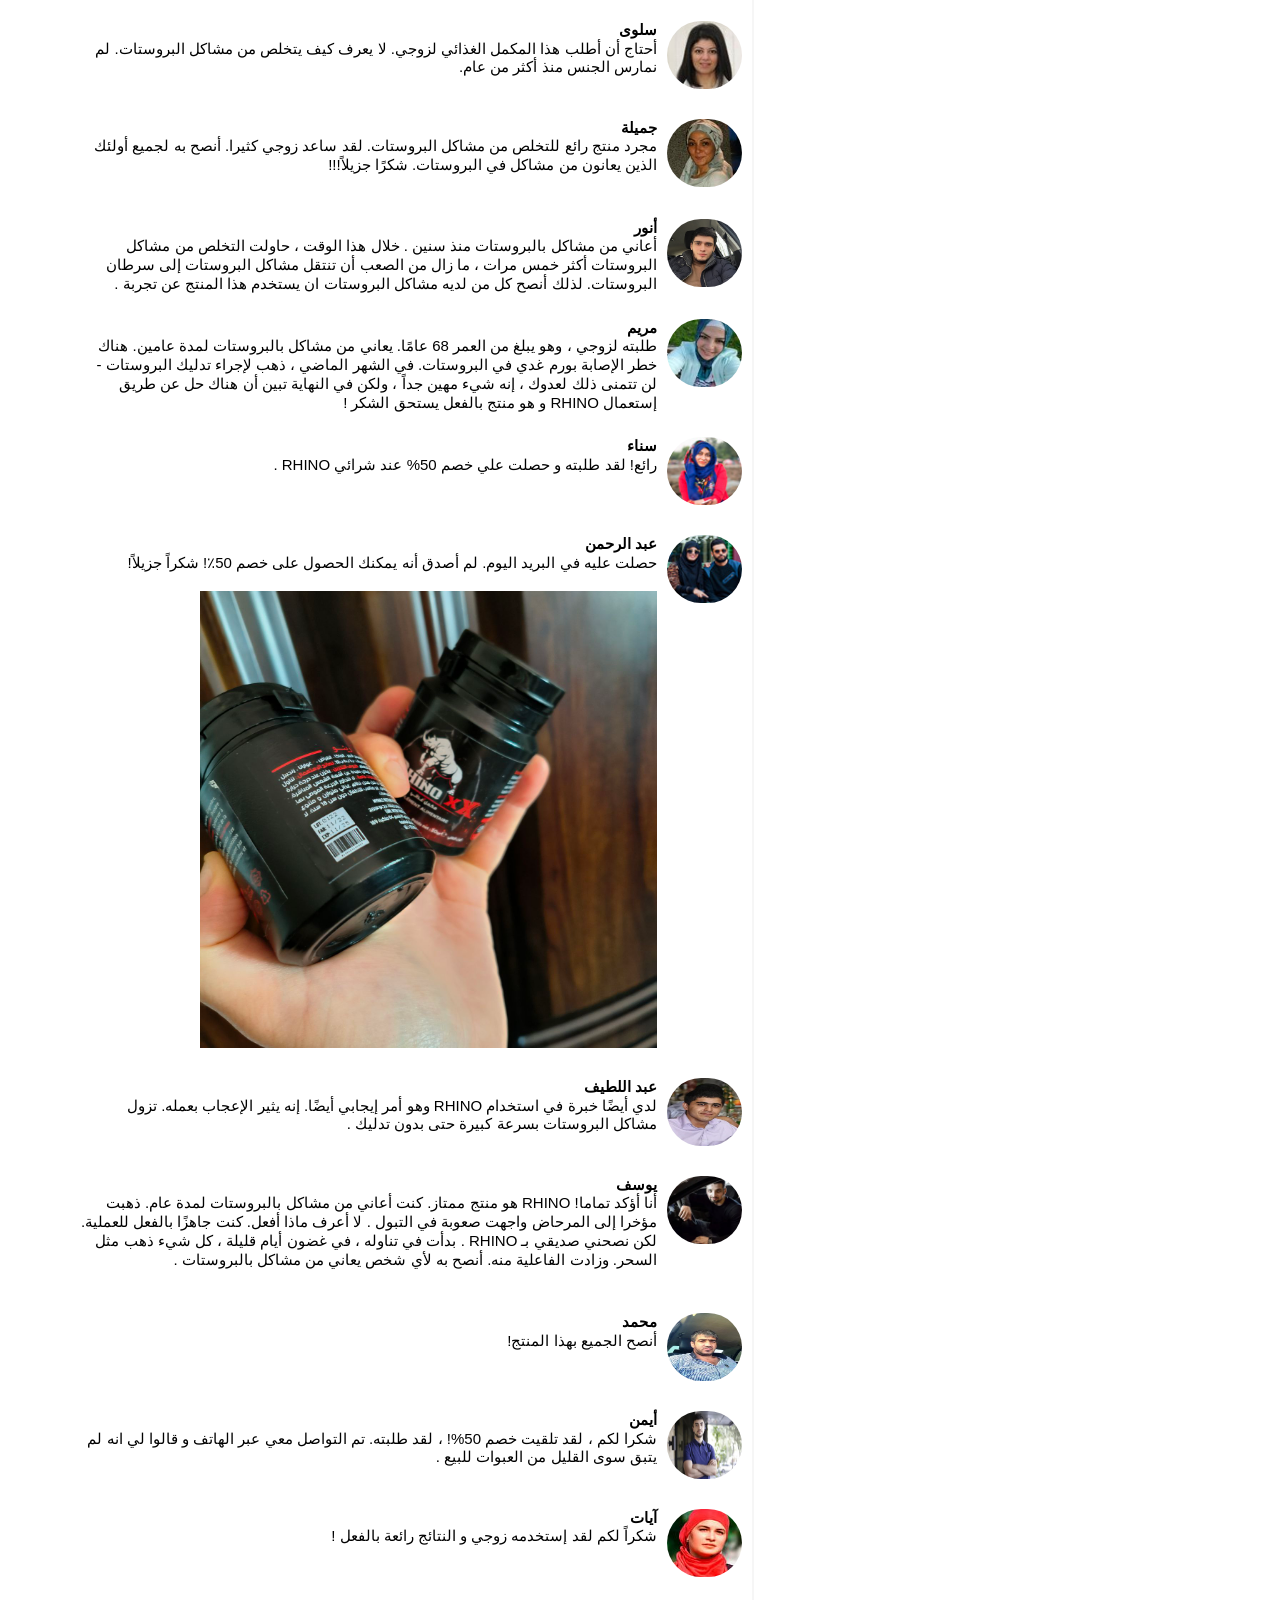
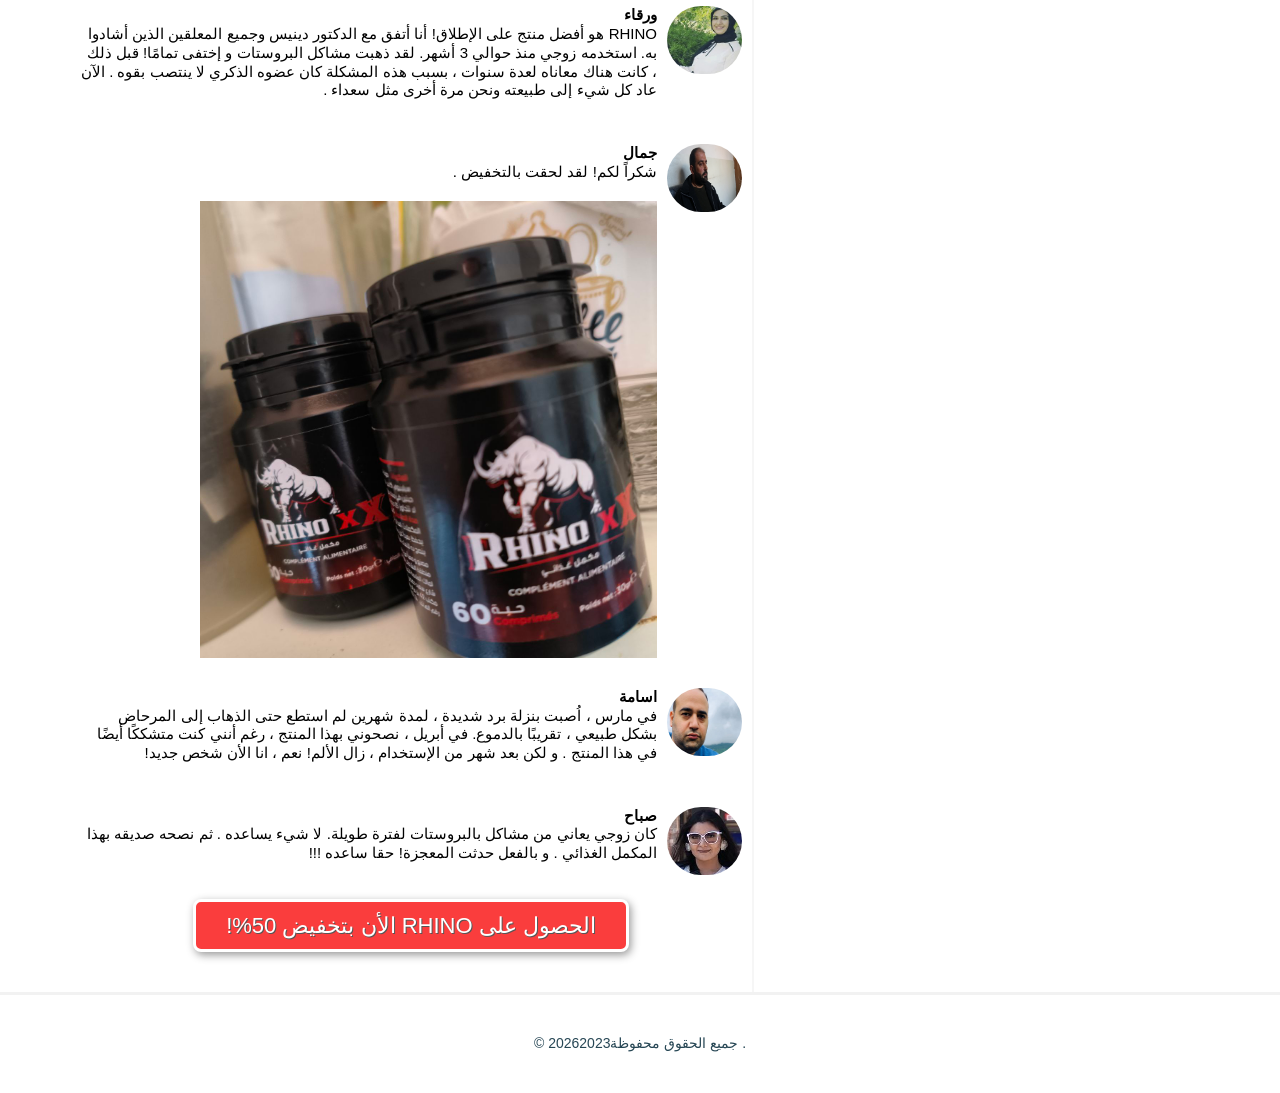
==== commit 5a4c8c62: "edited css" ====
--- a/index.html
+++ b/index.html
@@ -175,8 +175,9 @@
                             </td>
                         </tr>
                         <tr>
-                            <td> السيليكا الغروية </td>
-                            <td>السيليكا الغروية هي مادة معدنية تحتوي على الأوكسجين والهيدروجين تساعد في القضاء على المشاكل  التي قد تؤدي إلى تضخم البروستات 
+                            <td> التورين  </td>
+                            <td>
+                                يعمل على تعزيز تقلصات عضلة القلب، لأنه يتيح زيادة تدفق الدم إلى خلايا العضلات مع زيادة إنتاج أكسيد النيتريك
                             </td>
                         </tr>
                         <tr>
@@ -189,10 +190,13 @@
                                 الزنجبيل  </td>
                             <td> يوجد في الزنجبيل فيتامين أ وفيتامين ج وفيتامين هـ وبيتا كاروتين والزنك، وجميع مضادات الأكسدة القوية التي تدافع عن البروستاتا من الجذور الحرة الضارة التي تُسرع تطور التضخم</td>
                         </tr>
-                        
-                       
                     </tbody>
+                    
                 </table>
+                        <p style="    font-size: larger;
+                        ">
+                            وغيرهم من المكونات مثل : "طونقة علي - غورانا - سيلينيوم - كافيين - فيتامينات ب1-ب6-ب12"
+                        </p>
                 <div style="text-align: center;"><img src="./مشاكل البروستات و كيفية التخلص منها_files/product.png" style="max-width: 97%;"></div>
 
                 <p><strong>إيرينا : "يبدو هذا مثيرًا للإعجاب. فقط اشرح لنا ماذا يعني هذا للأشخاص العاديين المصابين بمشاكل البروستات ؟"</strong></p>
